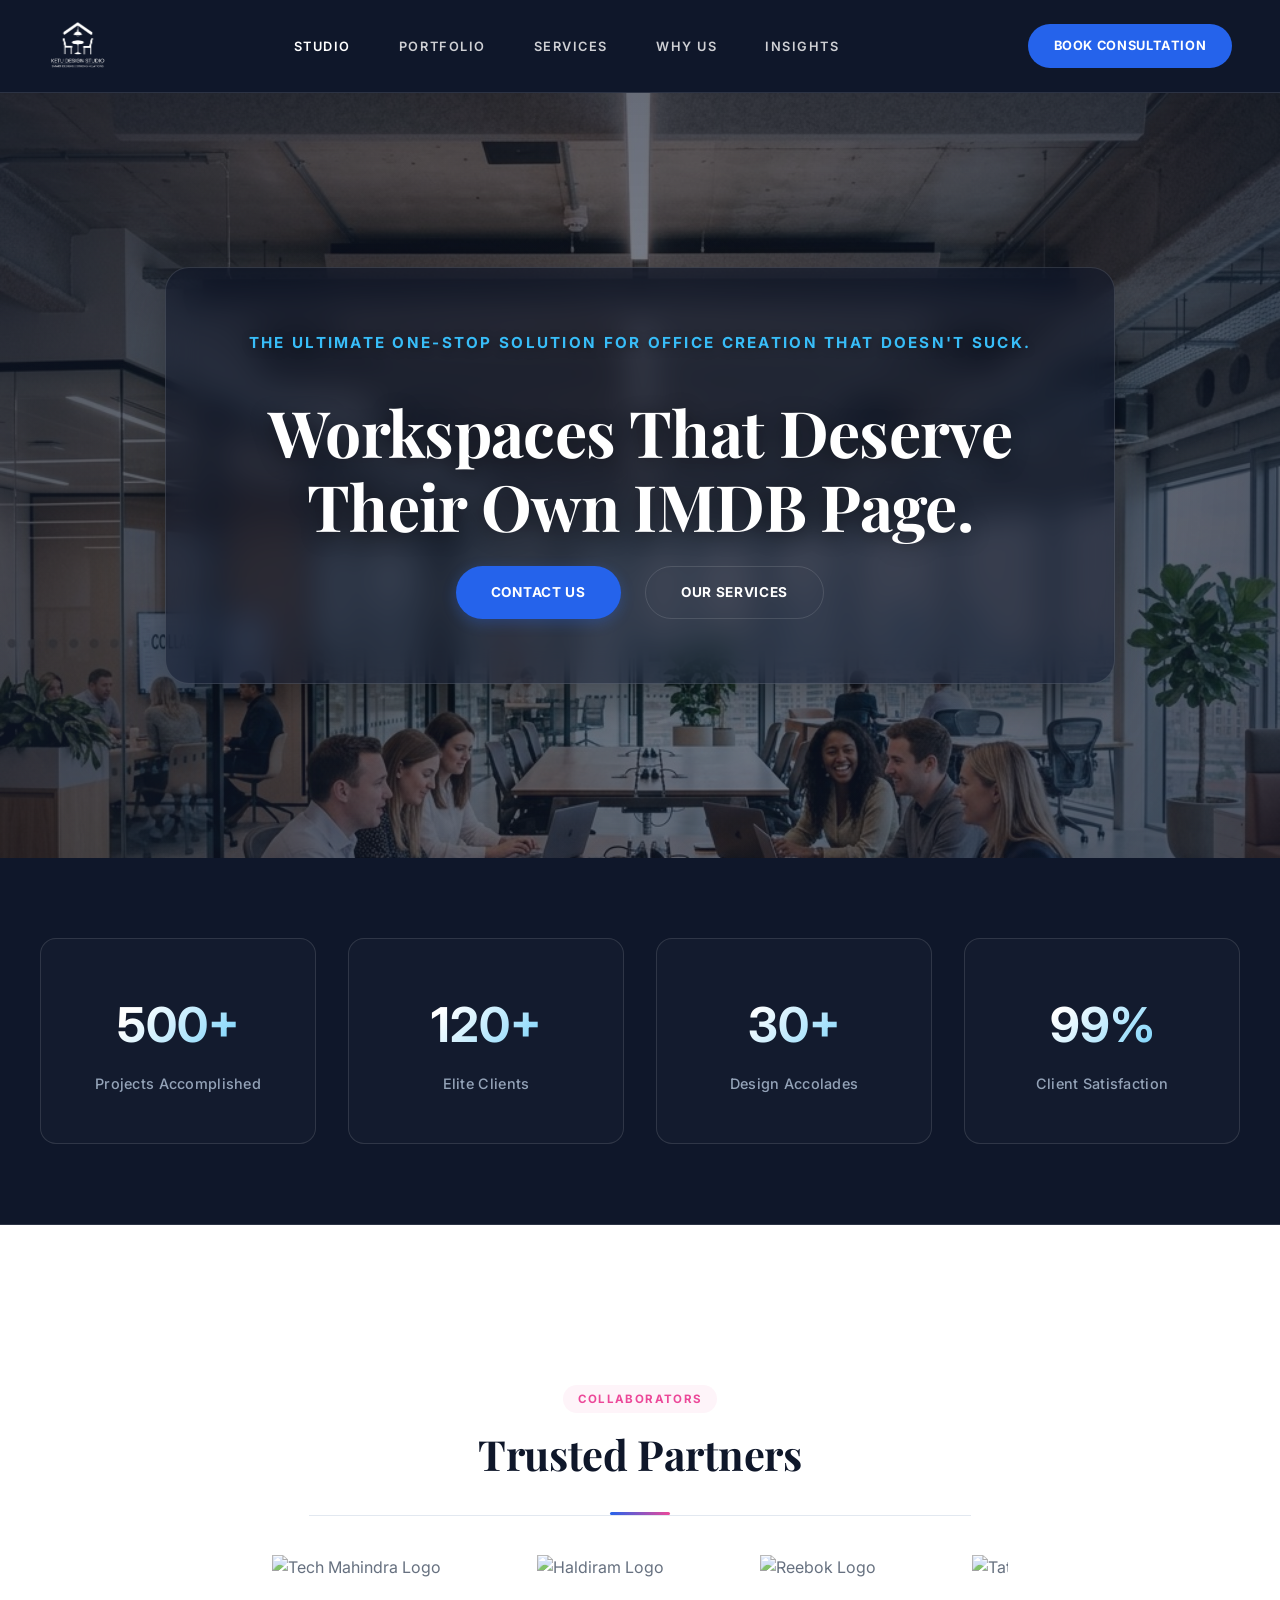
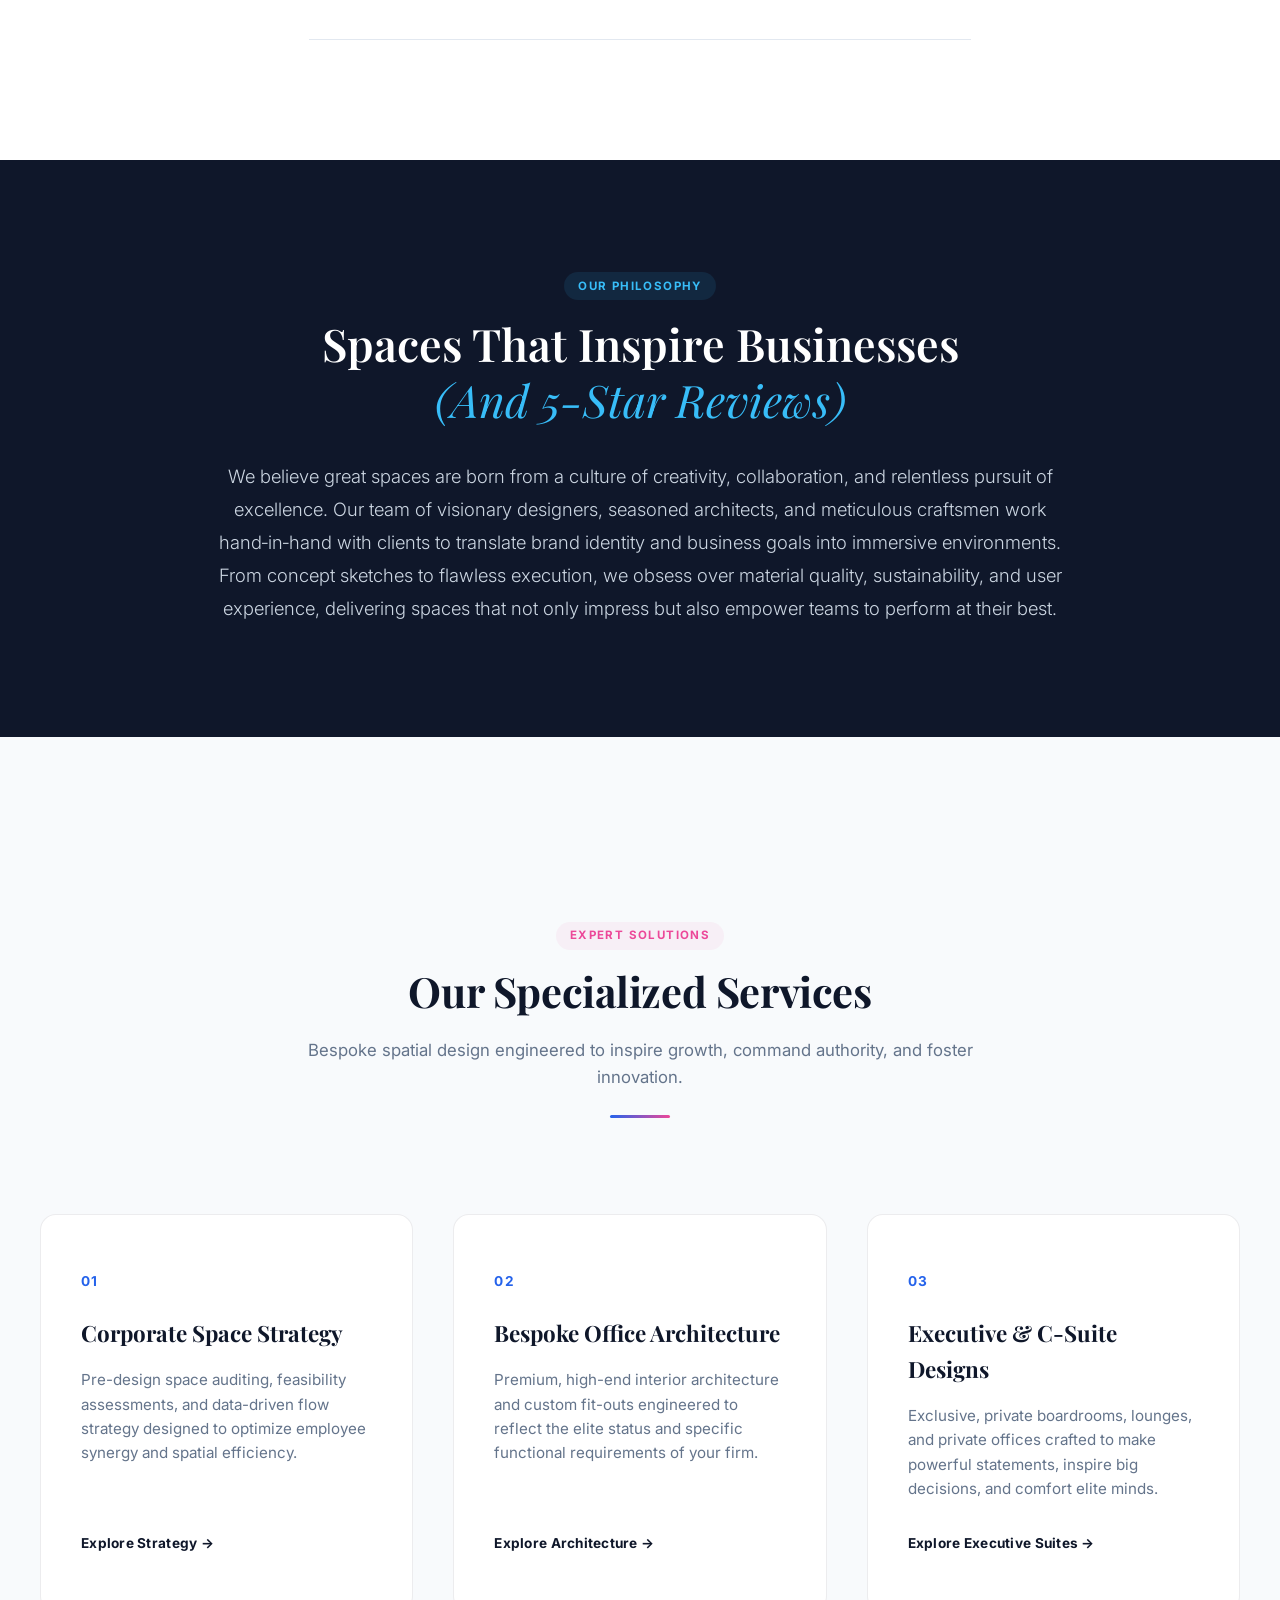
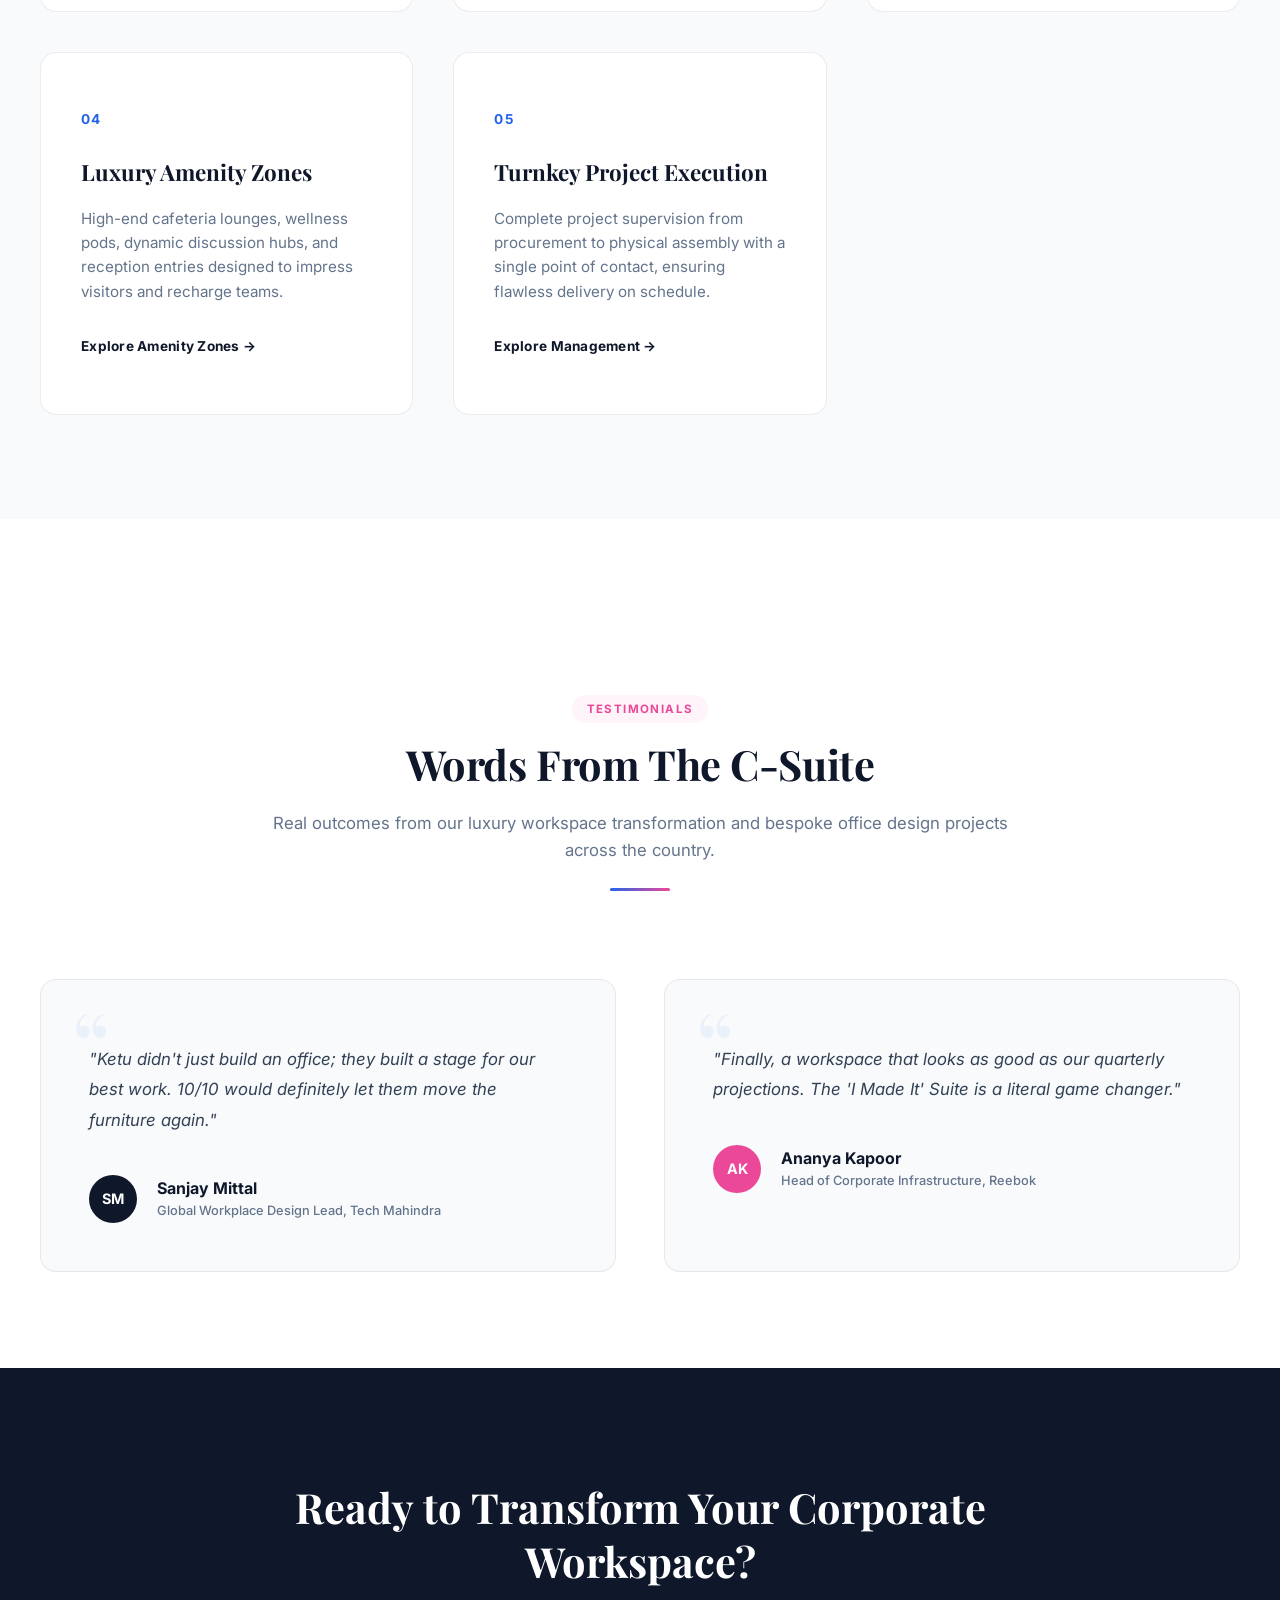
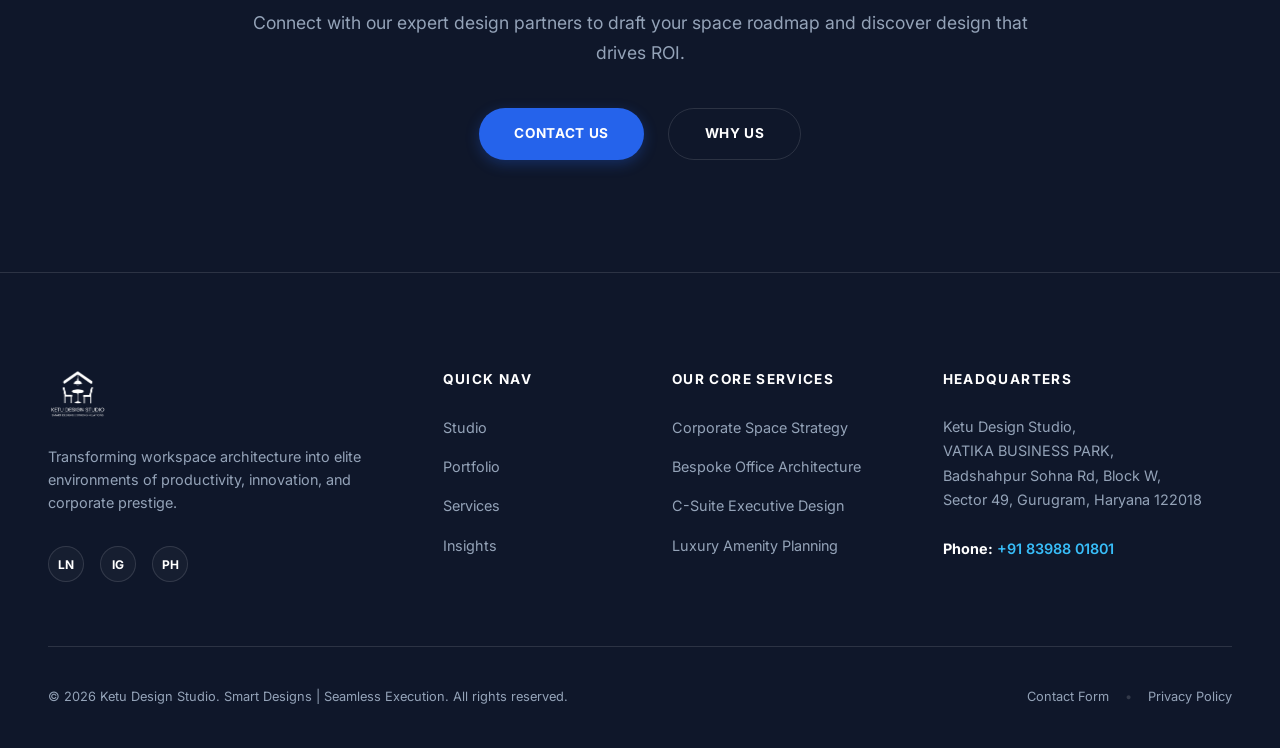
==== index.html @ 8f631eff "Update index.html" ====
<!DOCTYPE html>
<html lang="en">
<head>
    <meta charset="UTF-8" />
    <meta http-equiv="X-UA-Compatible" content="IE=edge" />
    <meta name="viewport" content="width=device-width, initial-scale=1.0" />
    <title>Workspaces That Deserve Their Own IMDB Page | Ketu Design Studio</title>
    <!-- Google Fonts: Playfair Display (Serif) & Inter (Sans-Serif) -->
    <link rel="preconnect" href="https://fonts.googleapis.com" />
    <link rel="preconnect" href="https://fonts.gstatic.com" crossorigin />
    <link href="https://fonts.googleapis.com/css2?family=Inter:wght@300;400;500;600;700&family=Playfair+Display:ital,wght@0,400;0,600;0,700;1,400&display=swap" rel="stylesheet" />
    <link rel="stylesheet" href="style.css" />
    <!-- Meta Pixel Code – BEGIN -->
<script>
  !function(f,b,e,v,n,t,s)
  {if(f.fbq)return;n=f.fbq=function(){n.callMethod?
  n.callMethod.apply(n,arguments):n.queue.push(arguments)};
  if(!f._fbq)f._fbq=n;n.push=n;n.loaded=!0;n.version='2.0';
  n.queue=[];t=b.createElement(e);t.async=!0;
  t.src=v;s=b.getElementsByTagName(e)[0];
  s.parentNode.insertBefore(t,s)}(window, document,'script',
  'https://connect.facebook.net/en_US/fbevents.js');
  fbq('init', '1476332063114449'); // Replace with your Pixel ID
  fbq('track', 'PageView');
</script>
<noscript>
  <img height="1" width="1" style="display:none"
       src="https://www.facebook.com/tr?id=1476332063114449&ev=PageView&noscript=1"/>
</noscript>
<!-- Meta Pixel Code – END -->
</head>
<body>

    <!-- Top Navigation Bar -->
    <nav class="navbar">
        <div class="logo">
            <a href="index.html">
                <img src="logo.png" alt="Ketu Design Studio" />
            </a>
        </div>
        <ul class="nav-links">
            <li class="active"><a href="index.html">STUDIO</a></li>
            <li><a href="portfolio.html">PORTFOLIO</a></li>
            <li><a href="services (1).html">SERVICES</a></li>
            <li><a href="whyus.html">WHY US</a></li>
            <li><a href="insights.html">INSIGHTS</a></li>
        </ul>
        <div class="nav-cta">
                                <a href="contact.html" class="consultation-btn-nav">BOOK CONSULTATION</a>
        </div>
    </nav>

    <!-- Floating Mobile/Tablet Consultation Trigger -->
    <a href="contact.html" class="floating-consultation-btn">Book a Consultation</a>

    <!-- Premium Parallax Hero Section -->
    <section class="hero" id="hero">
        <div class="hero-overlay"></div>
        <div class="hero-content">
            <!-- Glassmorphism panel for perfect legibility -->
            <div class="hero-glass-card">
                <p class="hero-subtitle slide-in-left">THE ULTIMATE ONE-STOP SOLUTION FOR OFFICE CREATION THAT DOESN'T SUCK.</p>
                <h1 class="hero-title slide-in-left">Workspaces That Deserve Their Own IMDB Page.</h1>
                <div class="hero-buttons">
                    <a href="contact.html" class="btn btn-filled">CONTACT US</a>
                    <a href="services (1).html" class="btn btn-outlined">OUR SERVICES</a>
                </div>
            </div>
        </div>
    </section>

    <!-- Stats Section -->
    <section class="stats" id="stats">
        <div class="stats-container">
            <div class="stat-box">
                <h2>500+</h2>
                <p>Projects Accomplished</p>
                <div class="glass-shine"></div>
            </div>
            <div class="stat-box">
                <h2>120+</h2>
                <p>Elite Clients</p>
                <div class="glass-shine"></div>
            </div>
            <div class="stat-box">
                <h2>30+</h2>
                <p>Design Accolades</p>
                <div class="glass-shine"></div>
            </div>
            <div class="stat-box">
                <h2>99%</h2>
                <p>Client Satisfaction</p>
                <div class="glass-shine"></div>
            </div>
        </div>
    </section>

    <!-- Trusted Partners Carousel Section -->
<section class="partners" id="portfolio">
    <div class="section-header">
        <span class="badge">COLLABORATORS</span>
        <h2>Trusted Partners</h2>
        <div class="divider"></div>
         <div class="partner-carousel-wrapper">
    <div class="partner-carousel">
        <!-- Original Logos -->
        <div class="partner-logo"><img src="tech%20mahindhra_logo.jpg" alt="Tech Mahindra Logo" class="partner-logo-img"/></div>
        <div class="partner-logo"><img src="haldiram_logo.jpg" alt="Haldiram Logo" class="partner-logo-img"/></div>
        <div class="partner-logo"><img src="reebok_logo.jpg" alt="Reebok Logo" class="partner-logo-img"/></div>
        <div class="partner-logo"><img src="tata motors_logo.jpg" alt="Tata Motors Logo" class="partner-logo-img"/></div>
        <!-- New Logos -->
        <div class="partner-logo"><img src="vodafone_logo.png" alt="Vodaphone Logo" class="partner-logo-img"/></div>
        <div class="partner-logo"><img src="make%20my%20trip_logo4.png" alt="Make My Trip Logo" class="partner-logo-img"/></div>
        <div class="partner-logo"><img src="blue%20tokai_logo.png" alt="Blue Tokai Logo" class="partner-logo-img"/></div>
        <div class="partner-logo"><img src="geetanjali%20saalon_logo.png" alt="Geetanjali Saalon Logo" class="partner-logo-img"/></div>
        <!-- Duplicate for infinite loop -->
        <div class="partner-logo"><img src="tech%20mahindhra_logo.jpg" alt="Tech Mahindra Logo" class="partner-logo-img"/></div>
        <div class="partner-logo"><img src="haldiram_logo.jpg" alt="Haldiram Logo" class="partner-logo-img"/></div>
        <div class="partner-logo"><img src="reebok_logo.jpg" alt="Reebok Logo" class="partner-logo-img"/></div>
        <div class="partner-logo"><img src="tata%20motors_logo.jpg" alt="Tata Motors Logo" class="partner-logo-img"/></div>
        <div class="partner-logo"><img src="vodafone_logo.png" alt="Vodaphone Logo" class="partner-logo-img"/></div>
        <div class="partner-logo"><img src="make%20my%20trip_logo4.png" alt="Make My Trip Logo" class="partner-logo-img"/></div>
        <div class="partner-logo"><img src="blue%20tokai_logo.png" alt="Blue Tokai Logo" class="partner-logo-img"/></div>
        <div class="partner-logo"><img src="geetanjali%20saalon_logo.png" alt="Geetanjali Saalon Logo" class="partner-logo-img"/></div>
    </div>
</div>            </div>
            </div>
        </section>

    <!-- Our Philosophy Section -->
    <section class="philosophy" id="why-us">
        <div class="philosophy-container">
            <span class="badge badge-light">OUR PHILOSOPHY</span>
            <h2>Spaces That Inspire Businesses<br><span class="accent-text">(And 5-Star Reviews)</span></h2>
            <p class="philosophy-text">
                We believe great spaces are born from a culture of creativity, collaboration, and relentless pursuit of excellence. Our team of visionary designers, seasoned architects, and meticulous craftsmen work hand‑in‑hand with clients to translate brand identity and business goals into immersive environments. From concept sketches to flawless execution, we obsess over material quality, sustainability, and user experience, delivering spaces that not only impress but also empower teams to perform at their best.
            </p>
        </div>
    </section>

    <!-- Our Services Section -->
    <section class="services" id="services">
        <div class="section-header">
            <span class="badge">EXPERT SOLUTIONS</span>
            <h2>Our Specialized Services</h2>
            <p class="section-subtitle">Bespoke spatial design engineered to inspire growth, command authority, and foster innovation.</p>
            <div class="divider"></div>
        </div>
        
        <div class="services-grid">
            <!-- Card 1 -->
            <div class="service-card">
                <div class="card-num">01</div>
                <h3>Corporate Space Strategy</h3>
                <p>Pre-design space auditing, feasibility assessments, and data-driven flow strategy designed to optimize employee synergy and spatial efficiency.</p>
                <a href="services (1).html#strategy" class="card-link">Explore Strategy &rarr;</a>
            </div>
            <!-- Card 2 -->
            <div class="service-card">
                <div class="card-num">02</div>
                <h3>Bespoke Office Architecture</h3>
                <p>Premium, high-end interior architecture and custom fit-outs engineered to reflect the elite status and specific functional requirements of your firm.</p>
                <a href="services (1).html#architecture" class="card-link">Explore Architecture &rarr;</a>
            </div>
            <!-- Card 3 -->
            <div class="service-card">
                <div class="card-num">03</div>
                <h3>Executive & C-Suite Designs</h3>
                <p>Exclusive, private boardrooms, lounges, and private offices crafted to make powerful statements, inspire big decisions, and comfort elite minds.</p>
                <a href="services (1)#suites" class="card-link">Explore Executive Suites &rarr;</a>
            </div>
            <!-- Card 4 -->
            <div class="service-card">
                <div class="card-num">04</div>
                <h3>Luxury Amenity Zones</h3>
                <p>High-end cafeteria lounges, wellness pods, dynamic discussion hubs, and reception entries designed to impress visitors and recharge teams.</p>
                <a href="services (1).html#amenities" class="card-link">Explore Amenity Zones &rarr;</a>
            </div>
            <!-- Card 5 -->
            <div class="service-card">
                <div class="card-num">05</div>
                <h3>Turnkey Project Execution</h3>
                <p>Complete project supervision from procurement to physical assembly with a single point of contact, ensuring flawless delivery on schedule.</p>
                <a href="services (1).html#turnkey" class="card-link">Explore Management &rarr;</a>
            </div>
        </div>
    </section>

    <!-- Quotes & Testimonials Section -->
    <section class="reviews" id="insight">
        <div class="section-header">
            <span class="badge">TESTIMONIALS</span>
            <h2>Words From The C-Suite</h2>
            <p class="section-subtitle">Real outcomes from our luxury workspace transformation and bespoke office design projects across the country.</p>
            <div class="divider"></div>
        </div>

        <div class="reviews-container">
            <!-- Review 1 -->
            <div class="quote-card">
                <div class="quote-icon">“</div>
                <p class="quote-text">
                    "Ketu didn't just build an office; they built a stage for our best work. 10/10 would definitely let them move the furniture again."
                </p>
                <div class="quote-author-info">
                    <div class="author-avatar">SM</div>
                    <div>
                        <h4 class="author-name">Sanjay Mittal</h4>
                        <p class="author-title">Global Workplace Design Lead, Tech Mahindra</p>
                    </div>
                </div>
            </div>

            <!-- Review 2 -->
            <div class="quote-card">
                <div class="quote-icon">“</div>
                <p class="quote-text">
                    "Finally, a workspace that looks as good as our quarterly projections. The 'I Made It' Suite is a literal game changer."
                </p>
                <div class="quote-author-info">
                    <div class="author-avatar">AK</div>
                    <div>
                        <h4 class="author-name">Ananya Kapoor</h4>
                        <p class="author-title">Head of Corporate Infrastructure, Reebok</p>
                    </div>
                </div>
            </div>
        </div>
    </section>

    <!-- Call to Action Section (Directed to telephone hook) -->
    <section class="cta">
        <div class="cta-content">
            <h2>Ready to Transform Your Corporate Workspace?</h2>
            <p>Connect with our expert design partners to draft your space roadmap and discover design that drives ROI.</p>
            <div class="cta-buttons">
                <a href="tel:+918398801801" class="btn btn-filled slide-in-left">CONTACT US</a>
                <a href="whyus.html" class="btn btn-outlined slide-in-left">WHY US</a>
            </div>
        </div>
    </section>



    <!-- Expanded Premium Footer -->
    <footer class="footer">
        <div class="footer-top">
            <div class="footer-brand-col">
                <img src="logo.png" alt="Ketu Design Studio" class="footer-logo" />
                <p class="brand-pitch">
                    Transforming workspace architecture into elite environments of productivity, innovation, and corporate prestige.
                </p>
                <div class="social-links">
                    <a href="https://linkedin.com" target="_blank" aria-label="LinkedIn">LN</a>
                    <a href="https://instagram.com" target="_blank" aria-label="Instagram">IG</a>
                    <a href="tel:+918398801801" aria-label="Phone">PH</a>
                </div>
            </div>
            
            <div class="footer-links-col">
                <h3>Quick Nav</h3>
                <ul>
                    <li><a href="index.html">Studio</a></li>
                    <li><a href="portfolio.html">Portfolio</a></li>
                    <li><a href="services (1).html">Services</a></li>
                    <li><a href="insights.html">Insights</a></li>
                </ul>
            </div>

            <div class="footer-links-col">
                <h3>Our Core Services</h3>
                <ul>
                    <li><a href="services (1).html#strategy">Corporate Space Strategy</a></li>
                    <li><a href="services (1).html#architecture">Bespoke Office Architecture</a></li>
                    <li><a href="services (1).html#suites">C-Suite Executive Design</a></li>
                    <li><a href="services (1).html#amenities">Luxury Amenity Planning</a></li>
                </ul>
            </div>

            <div class="footer-contact-col">
                <h3>Headquarters</h3>
                <p class="footer-address">
                    Ketu Design Studio,<br>
                    VATIKA BUSINESS PARK,<br>
                    Badshahpur Sohna Rd, Block W,<br>
                    Sector 49, Gurugram, Haryana 122018
                </p>
                <p class="footer-phone">
                    <strong>Phone:</strong> <a href="tel:+918398801801">+91 83988 01801</a>
                </p>
            </div>
        </div>

        <div class="footer-bottom">
            <p>&copy; 2026 Ketu Design Studio. Smart Designs | Seamless Execution. All rights reserved.</p>
            <div class="footer-bottom-links">
                <a href="contact.html">Contact Form</a>
                <span class="bullet">&bull;</span>
                <a href="#">Privacy Policy</a>
            </div>
        </div>
    </footer>

    <script src="script.js"></script>
</body>
</html>
---- style.css ----
/* style.css */

/* --- Modern Corporate Color System & Tokens --- */
:root {
    --white-bg: #FFFFFF;              /* 60% - Clean structural background */
    --light-bg: #F8FAFC;              /* Clean off-white bg for sections */
    
    --premium-blue-dark: #0F172A;     /* 35% - Rich Slate/Navy Blue */
    --premium-blue-nav: #0F172A;      /* Matches screenshot dark navy navbar */
    --premium-blue-mid: #1E293B;      /* Mid slate for dark components */
    --premium-blue-button: #2563EB;   /* Premium blue button background from screenshot */
    --premium-blue-button-hover: #1D4ED8;
    
    --accent-cyan: #38BDF8;           /* Beautiful bright cyan for hero subtitle and badges */
    --premium-pink-accent: #EC4899;   /* 5% - Ultra-subtle deep pink highlight, used sparingly */
    
    --glass-border: rgba(255, 255, 255, 0.12); /* User's requested glass border style */
    --dark-border: rgba(15, 23, 42, 0.08);     /* Subtle border for light cards */
    
    /* Strict Two-Font Style System */
    --font-serif: 'Playfair Display', serif; /* Font A: Bold & Premium Headline Typography */
    --font-sans: 'Inter', sans-serif;        /* Font B: Classic & Minimal Details/Body Typography */
}

/* --- Global Reset & Modern Styles --- */
* {
    margin: 0;
    padding: 0;
    box-sizing: border-box;
}

html {
    scroll-behavior: smooth;
}

body {
    background-color: var(--white-bg);
    color: #334155;
    font-family: var(--font-sans);
    line-height: 1.6;
    overflow-x: hidden;
    -webkit-font-smoothing: antialiased;
}

h1, h2, h3, h4 {
    color: var(--premium-blue-dark);
    font-family: var(--font-serif);
    font-weight: 700;
}

p, span, li, a, button, input {
    font-family: var(--font-sans);
}

/* --- Reusable Components & Typography --- */
.section-header {
    text-align: center;
    padding: 5rem 2rem 2.5rem 2rem;
    max-width: 800px;
    margin: 0 auto;
}

.section-header h2 {
    font-family: var(--font-serif);
    font-size: 2.6rem;
    margin-top: 0.5rem;
    letter-spacing: -0.01em;
}

.section-subtitle {
    font-size: 1.05rem;
    color: #64748B;
    margin-top: 0.8rem;
    font-weight: 400;
}

.badge {
    display: inline-block;
    padding: 0.3rem 0.9rem;
    font-size: 0.72rem;
    font-weight: 700;
    letter-spacing: 0.12em;
    color: var(--premium-pink-accent);
    background-color: rgba(236, 72, 153, 0.06);
    border-radius: 9999px;
    text-transform: uppercase;
}

.badge-light {
    color: var(--accent-cyan);
    background-color: rgba(56, 189, 248, 0.1);
}

.divider {
    width: 60px;
    height: 3px;
    background: linear-gradient(90deg, var(--premium-blue-button), var(--premium-pink-accent));
    margin: 1.5rem auto 0 auto;
    border-radius: 99px;
}

/* --- Pill Buttons --- */
.btn {
    display: inline-flex;
    align-items: center;
    justify-content: center;
    padding: 0.9rem 2.2rem;
    border-radius: 9999px;
    font-size: 0.85rem;
    font-weight: 700;
    text-decoration: none;
    letter-spacing: 0.05em;
    transition: all 0.3s cubic-bezier(0.4, 0, 0.2, 1);
    cursor: pointer;
}

.btn-filled {
    background-color: var(--premium-blue-button);
    color: #FFFFFF;
    box-shadow: 0 4px 14px rgba(37, 99, 235, 0.3);
}

.btn-filled:hover {
    background-color: var(--premium-blue-button-hover);
    transform: translateY(-2px);
    box-shadow: 0 6px 20px rgba(37, 99, 235, 0.4);
}

.btn-outlined {
    background-color: transparent;
    color: #FFFFFF;
    border: 1px solid var(--glass-border);
}

.btn-outlined:hover {
    background-color: rgba(255, 255, 255, 0.08);
    border-color: #FFFFFF;
    transform: translateY(-2px);
}

/* --- Floating Call to Action --- */
.floating-consultation-btn {
    position: fixed;
    bottom: 25px;
    right: 25px;
    background-color: var(--premium-pink-accent);
    color: #FFFFFF;
    padding: 0.9rem 1.6rem;
    border-radius: 9999px;
    text-decoration: none;
    font-weight: 700;
    font-size: 0.85rem;
    box-shadow: 0 10px 25px rgba(236, 72, 153, 0.3);
    z-index: 9999;
    letter-spacing: 0.02em;
    transition: all 0.3s ease;
    display: none; /* Only shown on mobile/tablets where nav is hidden or smaller */
}

.floating-consultation-btn:hover {
    transform: translateY(-3px) scale(1.02);
    box-shadow: 0 12px 30px rgba(236, 72, 153, 0.4);
}

/* --- Premium Navigation Bar --- */
.navbar {
    display: flex;
    align-items: center;
    justify-content: space-between;
    background-color: var(--premium-blue-nav);
    padding: 1.25rem 3rem;
    position: sticky;
    top: 0;
    z-index: 1000;
    border-bottom: 1px solid var(--glass-border);
}

.logo img {
    height: 52px;
    display: block;
    transition: transform 0.3s ease;
}

.logo img:hover {
    transform: scale(1.03);
}

.nav-links {
    list-style: none;
    display: flex;
    gap: 3rem;
}

.nav-links li a {
    text-decoration: none;
    color: rgba(255, 255, 255, 0.8);
    font-size: 0.8rem;
    font-weight: 600;
    letter-spacing: 0.12em;
    transition: color 0.25s ease;
}

.nav-links li a:hover,
.nav-links li.active a {
    color: #FFFFFF;
}

.consultation-btn-nav {
    display: inline-block;
    background-color: var(--premium-blue-button);
    color: #FFFFFF;
    padding: 0.75rem 1.6rem;
    border-radius: 9999px;
    text-decoration: none;
    font-size: 0.8rem;
    font-weight: 700;
    letter-spacing: 0.05em;
    transition: all 0.3s ease;
}

.consultation-btn-nav:hover {
    background-color: var(--premium-blue-button-hover);
    transform: translateY(-1px);
    box-shadow: 0 4px 12px rgba(37, 99, 235, 0.2);
}

/* --- Hero Section (Visibility and Contrast Overhaul) --- */
.hero {
    position: relative;
    min-height: 85vh;
    background: url('images/WhatsApp\ Image\ 2026-05-24\ at\ 21.04.38\ \(4\).jpeg') center/cover no-repeat;
    display: flex;
    align-items: center;
    justify-content: center;
    color: #FFFFFF;
    overflow: hidden;
    padding: 4rem 2rem;
}

/* Stronger backdrop overlay */
.hero-overlay {
    position: absolute;
    inset: 0;
    background: radial-gradient(
        circle,
        rgba(15, 23, 42, 0.5) 0%,
        rgba(15, 23, 42, 0.75) 100%
    );
    z-index: 1;
}

.hero-content {
    position: relative;
    z-index: 2;
    max-width: 950px;
    width: 100%;
}

/* Luxurious glassmorphism text container for perfect visibility */
.hero-glass-card {
    background: rgba(15, 23, 42, 0.55);
    backdrop-filter: blur(16px);
    -webkit-backdrop-filter: blur(16px);
    border: 1px solid var(--glass-border);
    padding: 4rem 3.5rem;
    border-radius: 24px;
    box-shadow: 0 25px 50px -12px rgba(0, 0, 0, 0.4);
    display: flex;
    flex-direction: column;
    align-items: center;
    text-align: center;
}

.hero-title {
    font-family: var(--font-serif);
    font-size: 4rem;
    font-weight: 700;
    line-height: 1.15;
    margin-bottom: 1.5rem;
    letter-spacing: -0.01em;
    color: #FFFFFF;
    text-shadow: 0 4px 20px rgba(0, 0, 0, 0.4); /* Contrast shadow */
}

.hero-subtitle {
    font-family: var(--font-sans);
    font-size: 0.95rem;
    font-weight: 700;
    letter-spacing: 0.15em;
    color: var(--accent-cyan);
    margin-bottom: 2.5rem;
    max-width: 800px;
    line-height: 1.5;
    text-shadow: 0 2px 10px rgba(0, 0, 0, 0.4);
}

.hero-buttons {
    display: flex;
    gap: 1.5rem;
}

/* --- Glassmorphism Stats Boxes --- */
.stats {
    background-color: var(--premium-blue-dark);
    padding: 5rem 2rem;
    position: relative;
    border-bottom: 1px solid var(--glass-border);
}

.stats-container {
    max-width: 1200px;
    margin: 0 auto;
    display: grid;
    grid-template-columns: repeat(4, 1fr);
    gap: 2rem;
}

.stat-box {
    position: relative;
    background: rgba(255, 255, 255, 0.02);
    border: 1px solid var(--glass-border);
    padding: 3rem 2rem;
    border-radius: 16px;
    text-align: center;
    color: #FFFFFF;
    transition: all 0.4s cubic-bezier(0.4, 0, 0.2, 1);
    overflow: hidden;
}

.stat-box:hover {
    transform: translateY(-8px);
    background: rgba(255, 255, 255, 0.04);
    border-color: rgba(255, 255, 255, 0.25);
    box-shadow: 0 20px 40px rgba(0, 0, 0, 0.3);
}

.stat-box h2 {
    font-family: var(--font-sans);
    font-size: 3rem;
    font-weight: 700;
    color: #FFFFFF;
    margin-bottom: 0.5rem;
    background: linear-gradient(135deg, #FFFFFF 30%, var(--accent-cyan) 100%);
    -webkit-background-clip: text;
    -webkit-text-fill-color: transparent;
}

.stat-box p {
    font-family: var(--font-sans);
    font-size: 0.9rem;
    color: #94A3B8;
    font-weight: 500;
    letter-spacing: 0.02em;
}

.glass-shine {
    position: absolute;
    top: 0;
    left: -100%;
    width: 50%;
    height: 100%;
    background: linear-gradient(
        90deg,
        rgba(255, 255, 255, 0) 0%,
        rgba(255, 255, 255, 0.04) 50%,
        rgba(255, 255, 255, 0) 100%
    );
    transform: skewX(-25deg);
    transition: 0.75s;
}

.stat-box:hover .glass-shine {
    left: 200%;
}

/* --- Infinite Moving Partner Logo Carousel --- */
.partners {
    background-color: var(--white-bg);
    padding: 5rem 0;
    overflow: hidden;
}

.partner-carousel-wrapper {
    width: 100%;
    overflow: hidden;
    position: relative;
    padding: 2.5rem 0;
}

.partner-carousel-wrapper::before,
.partner-carousel-wrapper::after {
    content: '';
    position: absolute;
    left: 5%;
    right: 5%;
    height: 1px;
    background-color: #E2E8F0;
}

.partner-carousel-wrapper::before { top: 0; }
.partner-carousel-wrapper::after { bottom: 0; }

.partner-carousel {
    display: flex;
    gap: 6rem;
    width: max-content;
    align-items: center;
    /* Changed to 'infinite' and matches the exact keyframe configuration below */
    animation: marquee 20s linear infinite;
}

.partner-logo {
    display: flex;
    align-items: center;
    justify-content: center;
    height: 45px;
    user-select: none;
    /* CRITICAL: Prevents flexbox from compressing the images at the end of the line */
    flex-shrink: 0; 
}

.partner-logo img {
    height: 100%;
    width: auto;
    object-fit: contain;
    filter: opacity(75%);
    transition: filter 0.3s ease, transform 0.3s ease;
}

.partner-logo img:hover {
    filter: opacity(100%);
    transform: scale(1.06);
}

/* Updated precise translation calculation */
@keyframes marquee {
    0% {
        transform: translateX(0);
    }
    100% {
        /* Moving by exactly calc(-50% - 3rem) compensates perfectly for the layout gaps */
        transform: translateX(calc(-50% - 3rem));
    }
}

/* --- Philosophy (Premium Deep Blue Container) --- */
.philosophy {
    background-color: var(--premium-blue-dark);
    color: #FFFFFF;
    padding: 7rem 2rem;
    text-align: center;
    position: relative;
}

.philosophy-container {
    max-width: 850px;
    margin: 0 auto;
}

.philosophy h2 {
    font-family: var(--font-serif);
    font-size: 2.8rem;
    font-weight: 600;
    color: #FFFFFF;
    margin-top: 1rem;
    margin-bottom: 2rem;
    line-height: 1.25;
}

.philosophy .accent-text {
    font-family: var(--font-serif);
    font-style: italic;
    color: var(--accent-cyan);
    font-weight: 400;
}

.philosophy-text {
    font-family: var(--font-sans);
    font-size: 1.15rem;
    line-height: 1.8;
    color: #CBD5E1;
    font-weight: 300;
}

/* --- Services Grid Section (60% White Background) --- */
.services {
    background-color: var(--light-bg);
    padding: 6.5rem 2rem;
}

.services-grid {
    max-width: 1200px;
    margin: 3.5rem auto 0 auto;
    display: grid;
    grid-template-columns: repeat(3, 1fr);
    gap: 2.5rem;
}

.service-card {
    background-color: var(--white-bg);
    border: 1px solid var(--dark-border);
    padding: 3.5rem 2.5rem;
    border-radius: 16px;
    position: relative;
    transition: all 0.4s cubic-bezier(0.4, 0, 0.2, 1);
    display: flex;
    flex-direction: column;
    height: 100%;
}

.service-card::before {
    content: '';
    position: absolute;
    top: 0;
    left: 0;
    width: 100%;
    height: 4px;
    background: var(--premium-blue-button);
    border-radius: 16px 16px 0 0;
    transform: scaleX(0);
    transform-origin: left;
    transition: transform 0.4s ease;
}

.service-card:hover {
    transform: translateY(-8px);
    box-shadow: 0 20px 40px rgba(15, 23, 42, 0.06);
    border-color: rgba(37, 99, 235, 0.15);
}

.service-card:hover::before {
    transform: scaleX(1);
}

.service-card:nth-child(5):hover::before {
    background: var(--premium-pink-accent);
}

.card-num {
    font-family: var(--font-sans);
    font-size: 0.85rem;
    font-weight: 700;
    color: var(--premium-blue-button);
    letter-spacing: 0.1em;
    margin-bottom: 1.5rem;
}

.service-card h3 {
    font-family: var(--font-serif);
    font-size: 1.4rem;
    font-weight: 700;
    margin-bottom: 1rem;
    color: var(--premium-blue-dark);
}

.service-card p {
    font-family: var(--font-sans);
    font-size: 0.95rem;
    color: #64748B;
    line-height: 1.6;
    margin-bottom: 2rem;
    flex-grow: 1;
}

.card-link {
    font-family: var(--font-sans);
    font-size: 0.85rem;
    font-weight: 700;
    color: var(--premium-blue-dark);
    text-decoration: none;
    letter-spacing: 0.02em;
    transition: color 0.2s ease;
    align-self: flex-start;
}

.card-link:hover {
    color: var(--premium-blue-button);
}

/* --- Detailed Subpages Styling Grid Layouts --- */

/* Page Banner/Hero Header */
.page-banner {
    position: relative;
    background: linear-gradient(135deg, #0F172A 0%, #1E293B 100%);
    color: #FFFFFF;
    padding: 7rem 2rem;
    text-align: center;
    border-bottom: 1px solid var(--glass-border);
    overflow: hidden;
}

/* --- Side Page Background Variations (no background images, gradients only) --- */
.portfolio-page {
    background: linear-gradient(135deg, #0F172A, #1E293B);
}
.services-page {
    background: linear-gradient(135deg, #0F172A, #1E293B);
}
.whyus-page {
    background: linear-gradient(135deg, #F8FAFC, #EEF2FF);
}
.insights-page {
    background: linear-gradient(135deg, #F8FAFC, #EEF2FF);
}

/* Why Us cards premium styling */
.why-us-card {
    background: rgba(15, 23, 42, 0.55);
    backdrop-filter: blur(12px);
    -webkit-backdrop-filter: blur(12px);
    border: 1px solid var(--glass-border);
    border-radius: 16px;
    padding: 2rem;
    margin: 0.5rem;
    color: #FFFFFF;
    animation: slideInLeft 0.8s ease-out forwards;
}

/* Horizontal slide‑in animation */
@keyframes slideInLeft {
    0% { transform: translateX(-30px); opacity: 0; }
    100% { transform: translateX(0); opacity: 1; }
}
.slide-in-left {
    animation: slideInLeft 0.8s ease-out forwards;
}

.page-banner-content {
    max-width: 800px;
    margin: 0 auto;
    position: relative;
    z-index: 2;
}

.page-banner h1 {
    font-family: var(--font-serif);
    font-size: 3.5rem;
    color: #FFFFFF;
    margin-top: 0.5rem;
    margin-bottom: 1rem;
    letter-spacing: -0.02em;
}

.page-banner p {
    font-size: 1.1rem;
    color: #94A3B8;
    max-width: 600px;
    margin: 0 auto;
}

/* Page Section Wrappers */
.page-section {
    padding: 6.5rem 2rem;
    background-color: var(--white-bg);
}

.page-container-large {
    max-width: 1200px;
    margin: 0 auto;
}

/* Portfolio Details Page Showcase Blocks */
.project-showcase-block {
    display: flex;
    align-items: center;
    gap: 4.5rem;
    margin-bottom: 7rem;
}

.project-showcase-block:nth-child(even) {
    flex-direction: row-reverse;
}

.project-showcase-block:last-child {
    margin-bottom: 0;
}

.project-info-side {
    flex: 1;
}

.project-tag {
    font-size: 0.72rem;
    font-weight: 700;
    color: var(--premium-blue-button);
    letter-spacing: 0.12em;
    text-transform: uppercase;
}

.project-info-side h2 {
    font-family: var(--font-serif);
    font-size: 2.4rem;
    color: var(--premium-blue-dark);
    margin-top: 0.5rem;
    margin-bottom: 1.25rem;
    line-height: 1.2;
}

.project-description {
    font-size: 1rem;
    color: #475569;
    line-height: 1.75;
    margin-bottom: 2rem;
}

.project-stats-grid {
    display: grid;
    grid-template-columns: 1fr 1fr;
    gap: 1.5rem;
    margin-bottom: 2.5rem;
}

.project-stat-pill {
    background-color: var(--light-bg);
    border: 1px solid var(--dark-border);
    padding: 1.25rem;
    border-radius: 12px;
}

.project-stat-pill h4 {
    font-family: var(--font-sans);
    font-size: 1.35rem;
    color: var(--premium-blue-dark);
    font-weight: 700;
}

.project-stat-pill p {
    font-size: 0.8rem;
    color: #64748B;
    margin-top: 0.2rem;
}

.project-media-side {
    flex: 1.2;
    position: relative;
}

.project-fallback-frame {
    width: 100%;
    height: 400px;
    background-color: var(--premium-blue-dark);
    border-radius: 20px;
    display: flex;
    flex-direction: column;
    justify-content: center;
    align-items: center;
    color: #FFFFFF;
    position: relative;
    overflow: hidden;
    border: 1px solid var(--glass-border);
    padding: 3rem;
    text-align: center;
}

.project-fallback-frame::before {
    content: '';
    position: absolute;
    inset: 0;
    background: radial-gradient(circle, rgba(15,23,42,0.6) 0%, rgba(15,23,42,0.9) 100%);
    z-index: 1;
}

.project-frame-content {
    position: relative;
    z-index: 2;
}

.project-frame-content h3 {
    font-family: var(--font-serif);
    font-size: 2rem;
    color: #FFFFFF;
    margin-bottom: 0.5rem;
}

.project-frame-content p {
    font-size: 0.85rem;
    color: var(--accent-cyan);
    letter-spacing: 0.05em;
    font-weight: 600;
}

/* Service Detail Sections */
.service-details-row {
    display: flex;
    gap: 4rem;
    margin-bottom: 6rem;
    align-items: flex-start;
}

.service-details-row:last-child {
    margin-bottom: 0;
}

.service-details-header {
    flex: 1;
    position: sticky;
    top: 120px;
}

.service-details-header h2 {
    font-family: var(--font-serif);
    font-size: 2.2rem;
    color: var(--premium-blue-dark);
    margin-top: 0.5rem;
    margin-bottom: 1rem;
}

.service-details-body {
    flex: 1.5;
    background-color: var(--light-bg);
    border: 1px solid var(--dark-border);
    padding: 4rem;
    border-radius: 20px;
}

.service-details-body h3 {
    font-family: var(--font-serif);
    font-size: 1.5rem;
    margin-bottom: 1.25rem;
    color: var(--premium-blue-dark);
}

.service-details-body p {
    font-size: 1rem;
    color: #475569;
    line-height: 1.7;
    margin-bottom: 2rem;
}

.service-checklist {
    list-style: none;
    display: grid;
    grid-template-columns: 1fr 1fr;
    gap: 1.25rem;
    margin-bottom: 2.5rem;
}

.service-checklist li {
    display: flex;
    align-items: center;
    gap: 0.75rem;
    font-size: 0.9rem;
    font-weight: 600;
    color: var(--premium-blue-dark);
}

.service-checklist li::before {
    content: '✓';
    display: flex;
    align-items: center;
    justify-content: center;
    width: 20px;
    height: 20px;
    background-color: rgba(37, 99, 235, 0.08);
    color: var(--premium-blue-button);
    border-radius: 9999px;
    font-size: 0.7rem;
    font-weight: 700;
}

/* Service Methodology Timeline */
.methodology-timeline {
    max-width: 900px;
    margin: 4rem auto 0 auto;
    position: relative;
    padding-left: 3rem;
}

.methodology-timeline::before {
    content: '';
    position: absolute;
    left: 15px;
    top: 10px;
    bottom: 10px;
    width: 2px;
    background-color: #E2E8F0;
}

.timeline-step {
    position: relative;
    margin-bottom: 3.5rem;
}

.timeline-step:last-child {
    margin-bottom: 0;
}

.timeline-dot {
    position: absolute;
    left: -42px;
    top: 5px;
    width: 24px;
    height: 24px;
    background-color: var(--white-bg);
    border: 3px solid var(--premium-blue-button);
    border-radius: 9999px;
    z-index: 2;
}

.timeline-step:nth-child(4) .timeline-dot {
    border-color: var(--premium-pink-accent);
}

.timeline-step h3 {
    font-family: var(--font-serif);
    font-size: 1.35rem;
    color: var(--premium-blue-dark);
    margin-bottom: 0.5rem;
}

.timeline-step p {
    font-size: 0.95rem;
    color: #64748B;
    line-height: 1.6;
}

/* Insights Editorial News Grid */
.insights-grid {
    display: grid;
    grid-template-columns: repeat(3, 1fr);
    gap: 3rem;
    max-width: 1200px;
    margin: 3rem auto 0 auto;
}

.insight-card {
    background-color: var(--white-bg);
    border: 1px solid var(--dark-border);
    border-radius: 16px;
    overflow: hidden;
    display: flex;
    flex-direction: column;
    height: 100%;
    transition: all 0.4s ease;
}

.insight-card:hover {
    transform: translateY(-6px);
    box-shadow: 0 15px 35px rgba(15,23,42,0.05);
}

.insight-card-header {
    background-color: var(--premium-blue-dark);
    height: 220px;
    padding: 2.5rem;
    display: flex;
    flex-direction: column;
    justify-content: flex-end;
    position: relative;
}

.insight-card-header::before {
    content: '';
    position: absolute;
    inset: 0;
    background: linear-gradient(180deg, rgba(15,23,42,0.4) 0%, rgba(15,23,42,0.85) 100%);
    z-index: 1;
}

.insight-date {
    position: relative;
    z-index: 2;
    font-size: 0.72rem;
    color: var(--accent-cyan);
    font-weight: 700;
    letter-spacing: 0.08em;
    text-transform: uppercase;
}

.insight-card-header h3 {
    font-family: var(--font-serif);
    position: relative;
    z-index: 2;
    color: #FFFFFF;
    font-size: 1.4rem;
    line-height: 1.3;
    margin-top: 0.5rem;
}

.insight-card-body {
    padding: 2rem;
    display: flex;
    flex-direction: column;
    flex-grow: 1;
}

.insight-card-body p {
    font-size: 0.9rem;
    color: #64748B;
    line-height: 1.6;
    margin-bottom: 2rem;
    flex-grow: 1;
}

.insight-author {
    font-size: 0.8rem;
    font-weight: 700;
    color: var(--premium-blue-dark);
}

/* Contact Hub & Form Layouts */
.contact-hub-row {
    display: flex;
    gap: 5rem;
    max-width: 1200px;
    margin: 0 auto;
    align-items: flex-start;
}

.contact-coordinates-side {
    flex: 1;
}

.contact-coordinates-side h2 {
    font-family: var(--font-serif);
    font-size: 2.2rem;
    margin-bottom: 1.25rem;
}

.contact-intro {
    font-size: 1rem;
    color: #475569;
    line-height: 1.7;
    margin-bottom: 3rem;
}

.contact-card-link {
    background-color: var(--light-bg);
    border: 1px solid var(--dark-border);
    padding: 2.5rem;
    border-radius: 16px;
    margin-bottom: 2rem;
    display: flex;
    flex-direction: column;
    text-decoration: none;
    transition: all 0.3s ease;
}

.contact-card-link:hover {
    transform: translateY(-4px);
    border-color: rgba(37,99,235,0.2);
    box-shadow: 0 10px 25px rgba(15,23,42,0.03);
}

.contact-card-label {
    font-size: 0.72rem;
    font-weight: 700;
    letter-spacing: 0.1em;
    color: var(--premium-pink-accent);
    text-transform: uppercase;
    margin-bottom: 0.5rem;
}

.contact-card-value {
    font-family: var(--font-serif);
    font-size: 1.6rem;
    font-weight: 700;
    color: var(--premium-blue-dark);
}

.contact-card-desc {
    font-size: 0.85rem;
    color: #64748B;
    margin-top: 0.5rem;
}

.contact-form-side {
    flex: 1.2;
    background-color: var(--light-bg);
    border: 1px solid var(--dark-border);
    padding: 4rem;
    border-radius: 20px;
}

.contact-form-side h3 {
    font-family: var(--font-serif);
    font-size: 1.6rem;
    margin-bottom: 2rem;
    color: var(--premium-blue-dark);
}

.form-group-row {
    display: grid;
    grid-template-columns: 1fr 1fr;
    gap: 1.5rem;
    margin-bottom: 1.5rem;
}

.form-group {
    margin-bottom: 1.5rem;
    display: flex;
    flex-direction: column;
}

.form-group label {
    font-size: 0.75rem;
    font-weight: 700;
    letter-spacing: 0.05em;
    color: var(--premium-blue-dark);
    text-transform: uppercase;
    margin-bottom: 0.5rem;
}

.form-group input,
.form-group select,
.form-group textarea {
    padding: 0.9rem 1.25rem;
    border-radius: 8px;
    border: 1px solid #CBD5E1;
    font-size: 0.95rem;
    color: var(--premium-blue-dark);
    background-color: var(--white-bg);
    transition: all 0.25s ease;
}

.form-group input:focus,
.form-group select:focus,
.form-group textarea:focus {
    outline: none;
    border-color: var(--premium-blue-button);
    box-shadow: 0 0 0 3px rgba(37, 99, 235, 0.12);
}

.form-group textarea {
    resize: vertical;
    height: 120px;
}

.submit-btn {
    border: none;
    background-color: var(--premium-blue-button);
    color: #FFFFFF;
    font-size: 0.85rem;
    font-weight: 700;
    padding: 1rem 2.5rem;
    border-radius: 9999px;
    cursor: pointer;
    letter-spacing: 0.05em;
    transition: all 0.3s ease;
    align-self: flex-start;
}

.submit-btn:hover {
    background-color: var(--premium-blue-button-hover);
    transform: translateY(-2px);
    box-shadow: 0 4px 14px rgba(37, 99, 235, 0.3);
}

/* --- Quotes / Reviews --- */
.reviews {
    background-color: var(--white-bg);
    padding: 6rem 2rem;
}

.reviews-container {
    max-width: 1200px;
    margin: 3rem auto 0 auto;
    display: grid;
    grid-template-columns: repeat(2, 1fr);
    gap: 3rem;
}

.quote-card {
    background-color: var(--light-bg);
    border: 1px solid var(--dark-border);
    padding: 4rem 3rem 3rem 3rem;
    border-radius: 16px;
    position: relative;
}

.quote-icon {
    position: absolute;
    top: 15px;
    left: 30px;
    font-family: var(--font-serif);
    font-size: 6rem;
    color: rgba(37, 99, 235, 0.06);
    line-height: 1;
    pointer-events: none;
}

.quote-text {
    font-family: var(--font-sans);
    font-size: 1.05rem;
    color: #334155;
    line-height: 1.8;
    margin-bottom: 2.5rem;
    font-style: italic;
    position: relative;
    z-index: 1;
}

.quote-author-info {
    display: flex;
    align-items: center;
    gap: 1.25rem;
}

.author-avatar {
    width: 48px;
    height: 48px;
    background-color: var(--premium-blue-dark);
    color: #FFFFFF;
    border-radius: 9999px;
    display: flex;
    align-items: center;
    justify-content: center;
    font-weight: 700;
    font-size: 0.9rem;
}

.quote-card:nth-child(2) .author-avatar {
    background-color: var(--premium-pink-accent);
}

.author-name {
    font-family: var(--font-sans);
    font-size: 1rem;
    font-weight: 700;
    color: var(--premium-blue-dark);
}

.author-title {
    font-family: var(--font-sans);
    font-size: 0.8rem;
    color: #64748B;
    font-weight: 500;
}

/* --- Call to Action --- */
.cta {
    background-color: var(--premium-blue-dark);
    padding: 7rem 2rem;
    text-align: center;
    position: relative;
    border-bottom: 1px solid var(--glass-border);
}

.cta-content {
    max-width: 800px;
    margin: 0 auto;
    color: #FFFFFF;
}

.cta h2 {
    font-family: var(--font-serif);
    font-size: 2.6rem;
    color: #FFFFFF;
    margin-bottom: 1.25rem;
    line-height: 1.3;
}

.cta p {
    font-family: var(--font-sans);
    font-size: 1.1rem;
    color: #94A3B8;
    margin-bottom: 2.5rem;
    line-height: 1.7;
}

.cta-buttons {
    display: flex;
    justify-content: center;
    gap: 1.5rem;
}

/* --- Extended Highly Aesthetic Footer --- */
.footer {
    background-color: var(--premium-blue-dark);
    color: #94A3B8;
    padding: 6rem 3rem 2.5rem 3rem;
}

.footer-top {
    max-width: 1200px;
    margin: 0 auto;
    display: grid;
    grid-template-columns: 2fr 1fr 1.25fr 1.75fr;
    gap: 4rem;
    padding-bottom: 4rem;
    border-bottom: 1px solid var(--glass-border);
}

.footer-brand-col {
    display: flex;
    flex-direction: column;
}

.footer-logo {
    height: 52px;
    object-fit: contain;
    align-self: flex-start;
    margin-bottom: 1.5rem;
}

.brand-pitch {
    font-family: var(--font-sans);
    font-size: 0.9rem;
    line-height: 1.6;
    margin-bottom: 2rem;
}

.social-links {
    display: flex;
    gap: 1rem;
}

.social-links a {
    width: 36px;
    height: 36px;
    background-color: rgba(255, 255, 255, 0.03);
    border: 1px solid var(--glass-border);
    border-radius: 9999px;
    display: flex;
    align-items: center;
    justify-content: center;
    color: #FFFFFF;
    text-decoration: none;
    font-size: 0.75rem;
    font-weight: 700;
    transition: all 0.3s ease;
}

.social-links a:hover {
    background-color: var(--premium-blue-button);
    border-color: var(--premium-blue-button);
    transform: translateY(-2px);
}

.footer-links-col h3,
.footer-contact-col h3 {
    font-family: var(--font-sans);
    font-size: 0.85rem;
    font-weight: 700;
    letter-spacing: 0.1em;
    color: #FFFFFF;
    text-transform: uppercase;
    margin-bottom: 1.5rem;
}

.footer-links-col ul {
    list-style: none;
    display: flex;
    flex-direction: column;
    gap: 0.85rem;
}

.footer-links-col ul li a {
    font-family: var(--font-sans);
    color: #94A3B8;
    text-decoration: none;
    font-size: 0.9rem;
    transition: color 0.2s ease;
}

.footer-links-col ul li a:hover {
    color: #FFFFFF;
}

.footer-address {
    font-family: var(--font-sans);
    font-size: 0.9rem;
    line-height: 1.7;
    margin-bottom: 1.5rem;
}

.footer-phone {
    font-family: var(--font-sans);
    font-size: 0.9rem;
    color: #FFFFFF;
}

.footer-phone a {
    color: var(--accent-cyan);
    text-decoration: none;
    font-weight: 600;
    transition: color 0.2s ease;
}

.footer-phone a:hover {
    color: #FFFFFF;
}

.footer-bottom {
    max-width: 1200px;
    margin: 2.5rem auto 0 auto;
    display: flex;
    justify-content: space-between;
    align-items: center;
    font-size: 0.8rem;
}

.footer-bottom p {
    font-family: var(--font-sans);
}

.footer-bottom-links {
    display: flex;
    align-items: center;
    gap: 1rem;
}

.footer-bottom-links a {
    font-family: var(--font-sans);
    color: #94A3B8;
    text-decoration: none;
    transition: color 0.2s ease;
}

.footer-bottom-links a:hover {
    color: #FFFFFF;
}

.bullet {
    color: rgba(255, 255, 255, 0.15);
}

/* --- Responsive Layout Adjustments --- */
@media (max-width: 1024px) {
    .stats-container {
        grid-template-columns: repeat(2, 1fr);
        gap: 1.5rem;
    }
    
    .services-grid {
        grid-template-columns: repeat(2, 1fr);
        gap: 2rem;
    }
    
    .footer-top {
        grid-template-columns: 1fr 1fr;
        gap: 3rem;
    }
    
    .project-showcase-block {
        gap: 2.5rem;
    }
    
    .service-details-row {
        flex-direction: column;
        gap: 2rem;
    }
    
    .service-details-header {
        position: static;
    }
    
    .insights-grid {
        grid-template-columns: repeat(2, 1fr);
        gap: 2rem;
    }
}

@media (max-width: 768px) {
    .navbar {
        padding: 1rem 1.5rem;
    }
    
    .nav-links {
        display: none; /* Hide standard nav list on tablets/mobiles */
    }
    
    .floating-consultation-btn {
        display: block; /* Show floating trigger instead */
    }
    
    .hero-glass-card {
        padding: 2.5rem 1.5rem;
        border-radius: 16px;
    }
    
    .hero-title {
        font-size: 2.3rem;
    }
    
    .hero-subtitle {
        font-size: 0.8rem;
        margin-bottom: 2rem;
    }
    
    .hero-buttons {
        flex-direction: column;
        width: 100%;
        max-width: 320px;
        gap: 1rem;
    }
    
    .services-grid,
    .reviews-container {
        grid-template-columns: 1fr;
        gap: 2rem;
    }
    
    .philosophy h2 {
        font-size: 2rem;
    }
    
    .footer-top {
        grid-template-columns: 1fr;
        gap: 2.5rem;
    }
    
    .footer-bottom {
        flex-direction: column;
        gap: 1rem;
        text-align: center;
    }
    
    .project-showcase-block,
    .project-showcase-block:nth-child(even) {
        flex-direction: column;
        gap: 2rem;
    }
    
    .project-media-side {
        width: 100%;
    }
    
    .service-details-body {
        padding: 2.5rem;
    }
    
    .service-checklist {
        grid-template-columns: 1fr;
    }
    
    .insights-grid {
        grid-template-columns: 1fr;
        gap: 2rem;
    }
    
    .contact-hub-row {
        flex-direction: column;
        gap: 3rem;
    }
    
    .contact-form-side {
        padding: 2.5rem;
        width: 100%;
    }
    
    .form-group-row {
        grid-template-columns: 1fr;
        gap: 0;
    }
}












/* ==========================================================================
   MOBILE VIEW FIXES & RESPONSIVE OVERHAUL (Add to bottom of style.css)
   ========================================================================== */

/* --- Medium Devices (Tablets, 1024px and down) --- */
@media (max-width: 1024px) {
    .stats-container,
    .services-grid,
    .insights-grid {
        grid-template-columns: repeat(2, 1fr) !important;
        gap: 1.5rem !important;
    }

    .project-showcase-block {
        gap: 3rem !important;
    }

    .contact-hub-row {
        flex-direction: column;
        gap: 4rem;
    }

    .contact-coordinates-side,
    .contact-form-side {
        width: 100%;
        flex: none;
    }
}

/* --- Small Devices (Landscape Phones & Small Tablets, 768px and down) --- */
@media (max-width: 768px) {
    /* Section Typographic Scaling */
    .section-header {
        padding: 3.5rem 1.5rem 1.5rem 1.5rem;
    }

    .section-header h2 {
        font-size: 2rem !important;
    }

    .page-banner {
        padding: 4.5rem 1.5rem;
    }

    .page-banner h1 {
        font-size: 2.5rem !important;
    }

    /* Form Fields Grid Collapse */
    .form-group-row {
        grid-template-columns: 1fr !important;
        gap: 0 !important;
    }

    /* Project Page Adjustments */
    .project-stats-grid {
        grid-template-columns: 1fr 1fr !important;
        gap: 1rem !important;
    }

    .project-fallback-frame {
        height: 300px !important;
        padding: 1.5rem;
    }
    
    .project-frame-content h3 {
        font-size: 1.5rem !important;
    }
}

/* --- Extra Small Devices (Portrait Phones, 480px and down) --- */
@media (max-width: 480px) {
    /* Global Layout Constraints */
    body {
        font-size: 14px; /* Slight scale down for density */
    }

    /* Structural Sections Padding */
    .hero, 
    .stats, 
    .philosophy, 
    .services, 
    .page-section, 
    .reviews, 
    .cta {
        padding: 3.5rem 1.25rem !important;
    }

    /* Core Component Resets */
    .hero-glass-card {
        padding: 2.25rem 1.25rem !important;
        border-radius: 16px;
    }

    .hero-title {
        font-size: 2rem !important;
        line-height: 1.25;
    }

    .hero-subtitle {
        font-size: 0.85rem !important;
        letter-spacing: 0.08em !important;
        margin-bottom: 2rem !important;
    }

    /* Full-Width Buttons for Mobile Thumb Targets */
    .hero-buttons {
        flex-direction: column;
        width: 100%;
        gap: 0.85rem;
    }

    .btn {
        width: 100%;
        padding: 0.85rem 1.5rem;
        font-size: 0.85rem;
    }

    /* Forcing all primary layout systems into a singular clean stack */
    .stats-container,
    .services-grid,
    .insights-grid,
    .reviews-container,
    .project-stats-grid {
        grid-template-columns: 1fr !important;
        gap: 1.5rem !important;
    }

    /* Stat Box Density Optimizations */
    .stat-box {
        padding: 2rem 1.5rem !important;
    }

    .stat-box h2 {
        font-size: 2.5rem !important;
    }

    /* Carousel Adjustment (speeds up animation for small viewport jumps) */
    .partner-carousel {
        gap: 3.5rem !important;
        animation: marquee 12s linear infinite !important;
    }

    /* Cards Restyling */
    .service-card,
    .insight-card-body,
    .quote-card,
    .contact-form-side,
    .service-details-body {
        padding: 2rem 1.25rem !important;
    }

    .insight-card-header {
        height: 180px !important;
        padding: 1.5rem !important;
    }

    .service-checklist {
        grid-template-columns: 1fr !important;
        gap: 0.85rem !important;
    }

    /* Timeline Adjustments */
    .methodology-timeline {
        padding-left: 1.75rem;
    }

    .methodology-timeline::before {
        left: 5px;
    }

    .timeline-dot {
        left: -29px;
        width: 18px;
        height: 18px;
        top: 4px;
    }

    /* Contact Details Subpages */
    .contact-card-value {
        font-size: 1.3rem !important;
    }

    /* Footer Optimizations */
    .footer {
        padding: 4rem 1.25rem 2rem 1.25rem !important;
    }

    .footer-top {
        grid-template-columns: 1fr !important;
        gap: 2rem !important;
        padding-bottom: 2.5rem !important;
    }

    .footer-bottom {
        margin-top: 2rem !important;
    }

    .footer-bottom-links {
        flex-wrap: wrap;
        justify-content: center;
        gap: 0.5rem 1rem;
    }
}


/* ==========================================================================
   Core Layouts, Subpages & Form Components
   ========================================================================== */

.service-details-row {
    display: flex;
    gap: 4rem;
    margin-bottom: 6rem;
    align-items: flex-start;
}

.service-details-row:last-child {
    margin-bottom: 0;
}

.service-details-header {
    flex: 1;
    position: sticky;
    top: 120px;
}

.service-details-header h2 {
    font-family: var(--font-serif);
    font-size: 2.2rem;
    color: var(--premium-blue-dark);
    margin-top: 0.5rem;
    margin-bottom: 1rem;
}

.service-details-body {
    flex: 1.5;
    background-color: var(--light-bg);
    border: 1px solid var(--dark-border);
    padding: 4rem;
    border-radius: 20px;
}

.service-details-body h3 {
    font-family: var(--font-serif);
    font-size: 1.5rem;
    margin-bottom: 1.25rem;
    color: var(--premium-blue-dark);
}

.service-details-body p {
    font-size: 1rem;
    color: #475569;
    line-height: 1.7;
    margin-bottom: 2rem;
}

.service-checklist {
    list-style: none;
    display: grid;
    grid-template-columns: 1fr 1fr;
    gap: 1.25rem;
    margin-bottom: 2.5rem;
}

.service-checklist li {
    display: flex;
    align-items: center;
    gap: 0.75rem;
    font-size: 0.9rem;
    font-weight: 600;
    color: var(--premium-blue-dark);
}

.service-checklist li::before {
    content: '✓';
    display: flex;
    align-items: center;
    justify-content: center;
    width: 20px;
    height: 20px;
    background-color: rgba(37, 99, 235, 0.08);
    color: var(--premium-blue-button);
    border-radius: 9999px;
    font-size: 0.7rem;
    font-weight: 700;
    flex-shrink: 0; /* Prevents check icon squeezing on narrow screens */
}

/* --- Service Methodology Timeline --- */
.methodology-timeline {
    max-width: 900px;
    margin: 4rem auto 0 auto;
    position: relative;
    padding-left: 3rem;
}

.methodology-timeline::before {
    content: '';
    position: absolute;
    left: 15px;
    top: 10px;
    bottom: 10px;
    width: 2px;
    background-color: #E2E8F0;
}

.timeline-step {
    position: relative;
    margin-bottom: 3.5rem;
}

.timeline-step:last-child {
    margin-bottom: 0;
}

.timeline-dot {
    position: absolute;
    left: -42px;
    top: 5px;
    width: 24px;
    height: 24px;
    background-color: var(--white-bg);
    border: 3px solid var(--premium-blue-button);
    border-radius: 9999px;
    z-index: 2;
}

.timeline-step:nth-child(4) .timeline-dot {
    border-color: var(--premium-pink-accent);
}

.timeline-step h3 {
    font-family: var(--font-serif);
    font-size: 1.35rem;
    color: var(--premium-blue-dark);
    margin-bottom: 0.5rem;
}

.timeline-step p {
    font-size: 0.95rem;
    color: #64748B;
    line-height: 1.6;
}

/* --- Insights Editorial News Grid --- */
.insights-grid {
    display: grid;
    grid-template-columns: repeat(3, 1fr);
    gap: 3rem;
    max-width: 1200px;
    margin: 3rem auto 0 auto;
}

.insight-card {
    background-color: var(--white-bg);
    border: 1px solid var(--dark-border);
    border-radius: 16px;
    overflow: hidden;
    display: flex;
    flex-direction: column;
    height: 100%;
    transition: all 0.4s ease;
}

.insight-card:hover {
    transform: translateY(-6px);
    box-shadow: 0 15px 35px rgba(15,23,42,0.05);
}

.insight-card-header {
    background-color: var(--premium-blue-dark);
    height: 220px;
    padding: 2.5rem;
    display: flex;
    flex-direction: column;
    justify-content: flex-end;
    position: relative;
}

.insight-card-header::before {
    content: '';
    position: absolute;
    inset: 0;
    background: linear-gradient(180deg, rgba(15,23,42,0.4) 0%, rgba(15,23,42,0.85) 100%);
    z-index: 1;
}

.insight-date {
    position: relative;
    z-index: 2;
    font-size: 0.72rem;
    color: var(--accent-cyan);
    font-weight: 700;
    letter-spacing: 0.08em;
    text-transform: uppercase;
}

.insight-card-header h3 {
    font-family: var(--font-serif);
    position: relative;
    z-index: 2;
    color: #FFFFFF;
    font-size: 1.4rem;
    line-height: 1.3;
    margin-top: 0.5rem;
}

.insight-card-body {
    padding: 2rem;
    display: flex;
    flex-direction: column;
    flex-grow: 1;
}

.insight-card-body p {
    font-size: 0.9rem;
    color: #64748B;
    line-height: 1.6;
    margin-bottom: 2rem;
    flex-grow: 1;
}

.insight-author {
    font-size: 0.8rem;
    font-weight: 700;
    color: var(--premium-blue-dark);
}

/* --- Contact Hub & Form Layouts --- */
.contact-hub-row {
    display: flex;
    gap: 5rem;
    max-width: 1200px;
    margin: 0 auto;
    align-items: flex-start;
}

.contact-coordinates-side {
    flex: 1;
}

.contact-coordinates-side h2 {
    font-family: var(--font-serif);
    font-size: 2.2rem;
    margin-bottom: 1.25rem;
}

.contact-intro {
    font-size: 1rem;
    color: #475569;
    line-height: 1.7;
    margin-bottom: 3rem;
}

.contact-card-link {
    background-color: var(--light-bg);
    border: 1px solid var(--dark-border);
    padding: 2.5rem;
    border-radius: 16px;
    margin-bottom: 2rem;
    display: flex;
    flex-direction: column;
    text-decoration: none;
    transition: all 0.3s ease;
}

.contact-card-link:hover {
    transform: translateY(-4px);
    border-color: rgba(37,99,235,0.2);
    box-shadow: 0 10px 25px rgba(15,23,42,0.03);
}

.contact-card-label {
    font-size: 0.72rem;
    font-weight: 700;
    letter-spacing: 0.1em;
    color: var(--premium-pink-accent);
    text-transform: uppercase;
    margin-bottom: 0.5rem;
}

.contact-card-value {
    font-family: var(--font-serif);
    font-size: 1.6rem;
    font-weight: 700;
    color: var(--premium-blue-dark);
    word-break: break-word; /* Safe tracking against email string boundary overflow */
}

.contact-card-desc {
    font-size: 0.85rem;
    color: #64748B;
    margin-top: 0.5rem;
}

.contact-form-side {
    flex: 1.2;
    background-color: var(--light-bg);
    border: 1px solid var(--dark-border);
    padding: 4rem;
    border-radius: 20px;
}

.contact-form-side h3 {
    font-family: var(--font-serif);
    font-size: 1.6rem;
    margin-bottom: 2rem;
    color: var(--premium-blue-dark);
}

.form-group-row {
    display: grid;
    grid-template-columns: 1fr 1fr;
    gap: 1.5rem;
    margin-bottom: 1.5rem;
}

.form-group {
    margin-bottom: 1.5rem;
    display: flex;
    flex-direction: column;
}

.form-group label {
    font-size: 0.75rem;
    font-weight: 700;
    letter-spacing: 0.05em;
    color: var(--premium-blue-dark);
    text-transform: uppercase;
    margin-bottom: 0.5rem;
}

.form-group input,
.form-group select,
.form-group textarea {
    padding: 0.9rem 1.25rem;
    border-radius: 8px;
    border: 1px solid #CBD5E1;
    font-size: 0.95rem;
    color: var(--premium-blue-dark);
    background-color: var(--white-bg);
    transition: all 0.25s ease;
    width: 100%;
}

.form-group input:focus,
.form-group select:focus,
.form-group textarea:focus {
    outline: none;
    border-color: var(--premium-blue-button);
    box-shadow: 0 0 0 3px rgba(37, 99, 235, 0.12);
}

.form-group textarea {
    resize: vertical;
    height: 120px;
}

.submit-btn {
    border: none;
    background-color: var(--premium-blue-button);
    color: #FFFFFF;
    font-size: 0.85rem;
    font-weight: 700;
    padding: 1rem 2.5rem;
    border-radius: 9999px;
    cursor: pointer;
    letter-spacing: 0.05em;
    transition: all 0.3s ease;
    align-self: flex-start;
}

.submit-btn:hover {
    background-color: var(--premium-blue-button-hover);
    transform: translateY(-2px);
    box-shadow: 0 4px 14px rgba(37, 99, 235, 0.3);
}

/* --- Quotes / Reviews --- */
.reviews {
    background-color: var(--white-bg);
    padding: 6rem 2rem;
}

.reviews-container {
    max-width: 1200px;
    margin: 3rem auto 0 auto;
    display: grid;
    grid-template-columns: repeat(2, 1fr);
    gap: 3rem;
}

.quote-card {
    background-color: var(--light-bg);
    border: 1px solid var(--dark-border);
    padding: 4rem 3rem 3rem 3rem;
    border-radius: 16px;
    position: relative;
}

.quote-icon {
    position: absolute;
    top: 15px;
    left: 30px;
    font-family: var(--font-serif);
    font-size: 6rem;
    color: rgba(37, 99, 235, 0.06);
    line-height: 1;
    pointer-events: none;
}

.quote-text {
    font-family: var(--font-sans);
    font-size: 1.05rem;
    color: #334155;
    line-height: 1.8;
    margin-bottom: 2.5rem;
    font-style: italic;
    position: relative;
    z-index: 1;
}

.quote-author-info {
    display: flex;
    align-items: center;
    gap: 1.25rem;
}

.author-avatar {
    width: 48px;
    height: 48px;
    background-color: var(--premium-blue-dark);
    color: #FFFFFF;
    border-radius: 9999px;
    display: flex;
    align-items: center;
    justify-content: center;
    font-weight: 700;
    font-size: 0.9rem;
    flex-shrink: 0;
}

.quote-card:nth-child(2) .author-avatar {
    background-color: var(--premium-pink-accent);
}

.author-name {
    font-family: var(--font-sans);
    font-size: 1rem;
    font-weight: 700;
    color: var(--premium-blue-dark);
}

.author-title {
    font-family: var(--font-sans);
    font-size: 0.8rem;
    color: #64748B;
    font-weight: 500;
}

/* --- Call to Action --- */
.cta {
    background-color: var(--premium-blue-dark);
    padding: 7rem 2rem;
    text-align: center;
    position: relative;
    border-bottom: 1px solid var(--glass-border);
}

.cta-content {
    max-width: 800px;
    margin: 0 auto;
    color: #FFFFFF;
}

.cta h2 {
    font-family: var(--font-serif);
    font-size: 2.6rem;
    color: #FFFFFF;
    margin-bottom: 1.25rem;
    line-height: 1.3;
}

.cta p {
    font-family: var(--font-sans);
    font-size: 1.1rem;
    color: #94A3B8;
    margin-bottom: 2.5rem;
    line-height: 1.7;
}

.cta-buttons {
    display: flex;
    justify-content: center;
    gap: 1.5rem;
}

/* --- Extended Highly Aesthetic Footer --- */
.footer {
    background-color: var(--premium-blue-dark);
    color: #94A3B8;
    padding: 6rem 3rem 2.5rem 3rem;
}

.footer-top {
    max-width: 1200px;
    margin: 0 auto;
    display: grid;
    grid-template-columns: 2fr 1fr 1.25fr 1.75fr;
    gap: 4rem;
    padding-bottom: 4rem;
    border-bottom: 1px solid var(--glass-border);
}

.footer-brand-col {
    display: flex;
    flex-direction: column;
}

.footer-logo {
    height: 52px;
    object-fit: contain;
    align-self: flex-start;
    margin-bottom: 1.5rem;
}

.brand-pitch {
    font-family: var(--font-sans);
    font-size: 0.9rem;
    line-height: 1.6;
    margin-bottom: 2rem;
}

.social-links {
    display: flex;
    gap: 1rem;
}

.social-links a {
    width: 36px;
    height: 36px;
    background-color: rgba(255, 255, 255, 0.03);
    border: 1px solid var(--glass-border);
    border-radius: 9999px;
    display: flex;
    align-items: center;
    justify-content: center;
    color: #FFFFFF;
    text-decoration: none;
    font-size: 0.75rem;
    font-weight: 700;
    transition: all 0.3s ease;
}

.social-links a:hover {
    background-color: var(--premium-blue-button);
    border-color: var(--premium-blue-button);
    transform: translateY(-2px);
}

.footer-links-col h3,
.footer-contact-col h3 {
    font-family: var(--font-sans);
    font-size: 0.85rem;
    font-weight: 700;
    letter-spacing: 0.1em;
    color: #FFFFFF;
    text-transform: uppercase;
    margin-bottom: 1.5rem;
}

.footer-links-col ul {
    list-style: none;
    display: flex;
    flex-direction: column;
    gap: 0.85rem;
}

.footer-links-col ul li a {
    font-family: var(--font-sans);
    color: #94A3B8;
    text-decoration: none;
    font-size: 0.9rem;
    transition: color 0.2s ease;
}

.footer-links-col ul li a:hover {
    color: #FFFFFF;
}

.footer-address {
    font-family: var(--font-sans);
    font-size: 0.9rem;
    line-height: 1.7;
    margin-bottom: 1.5rem;
}

.footer-phone {
    font-family: var(--font-sans);
    font-size: 0.9rem;
    color: #FFFFFF;
}

.footer-phone a {
    color: var(--accent-cyan);
    text-decoration: none;
    font-weight: 600;
    transition: color 0.2s ease;
}

.footer-phone a:hover {
    color: #FFFFFF;
}

.footer-bottom {
    max-width: 1200px;
    margin: 2.5rem auto 0 auto;
    display: flex;
    justify-content: space-between;
    align-items: center;
    font-size: 0.8rem;
}

.footer-bottom p {
    font-family: var(--font-sans);
}

.footer-bottom-links {
    display: flex;
    align-items: center;
    gap: 1rem;
}

.footer-bottom-links a {
    font-family: var(--font-sans);
    color: #94A3B8;
    text-decoration: none;
    transition: color 0.2s ease;
}

.footer-bottom-links a:hover {
    color: #FFFFFF;
}

.bullet {
    color: rgba(255, 255, 255, 0.15);
}


/* ==========================================================================
   Responsive Architecture & Media Queries
   ========================================================================== */

/* --- Tablet / Large Viewport Scaling (Max-Width: 1024px) --- */
@media (max-width: 1024px) {
    .stats-container {
        grid-template-columns: repeat(2, 1fr);
        gap: 1.5rem;
    }
    
    .services-grid {
        grid-template-columns: repeat(2, 1fr);
        gap: 2rem;
    }
    
    .footer-top {
        grid-template-columns: 1fr 1fr;
        gap: 3rem;
    }
    
    .project-showcase-block {
        gap: 2.5rem;
    }
    
    .service-details-row {
        flex-direction: column;
        gap: 2.5rem;
    }
    
    .service-details-header {
        position: static; /* Drops sticky behavior cleanly when flowing down into block order */
        width: 100%;
    }
    
    .insights-grid {
        grid-template-columns: repeat(2, 1fr);
        gap: 2rem;
    }

    .contact-hub-row {
        flex-direction: column;
        gap: 4rem;
    }

    .contact-coordinates-side,
    .contact-form-side {
        width: 100%;
    }
}

/* --- Mobile / Smartphone Viewport Normalization (Max-Width: 768px) --- */
@media (max-width: 768px) {
    .navbar {
        padding: 1rem 1.5rem;
    }
    
    .nav-links {
        display: none;
    }
    
    .floating-consultation-btn {
        display: block;
    }
    
    .hero-glass-card {
        padding: 2.5rem 1.5rem;
        border-radius: 16px;
    }
    
    .hero-title {
        font-size: 2.3rem;
    }
    
    .hero-subtitle {
        font-size: 0.8rem;
        margin-bottom: 2rem;
    }
    
    .hero-buttons {
        flex-direction: column;
        width: 100%;
        max-width: 320px;
        gap: 1rem;
    }
    
    .services-grid,
    .reviews-container,
    .insights-grid,
    .service-checklist {
        grid-template-columns: 1fr;
        gap: 2rem;
    }
    
    .philosophy h2 {
        font-size: 2rem;
    }
    
    .footer {
        padding: 4rem 1.5rem 2rem 1.5rem;
    }

    .footer-top {
        grid-template-columns: 1fr;
        gap: 2.5rem;
    }
    
    .footer-bottom {
        flex-direction: column;
        gap: 1rem;
        text-align: center;
    }
    
    .project-showcase-block,
    .project-showcase-block:nth-child(even) {
        flex-direction: column;
        gap: 2rem;
    }
    
    .project-media-side {
        width: 100%;
    }
    
    .service-details-body,
    .contact-form-side,
    .quote-card {
        padding: 2.5rem 1.5rem;
        width: 100%;
    }
    
    .form-group-row {
        grid-template-columns: 1fr;
        gap: 0;
    }

    .cta h2 {
        font-size: 2rem;
    }

    .cta-buttons {
        flex-direction: column;
        align-items: center;
        gap: 1rem;
    }

    .cta-buttons .btn {
        width: 100%;
        max-width: 320px;
    }

    /* Methodology Mobile Timeline Alignments */
    .methodology-timeline {
        padding-left: 2rem;
    }

    .methodology-timeline::before {
        left: 6px;
    }

    .timeline-dot {
        left: -32px;
        width: 20px;
        height: 20px;
        top: 4px;
    }
}

/* --- Extra-Small Devices / Compact Displays (Max-Width: 480px) --- */
@media (max-width: 480px) {
    .section-header h2 {
        font-size: 1.8rem;
    }

    .contact-card-value {
        font-size: 1.25rem;
    }
    
    .footer-bottom-links {
        flex-wrap: wrap;
        justify-content: center;
        gap: 0.5rem 1rem;
    }
}


/* ==========================================================================
   Portfolio Grid Alignment Fix
   ========================================================================== */

/* Universal grid normalization for the container wrapper */
.portfolio-grid, 
.project-grid {
    display: grid;
    grid-template-columns: repeat(auto-fit, minmax(320px, 1fr));
    gap: 2.5rem;
    align-items: stretch;
}

/* Fixes trailing or individual last image elements */
.portfolio-grid > *:last-child,
.project-grid > *:last-child {
    /* If the item is completely alone on a row, this keeps its layout clean */
    grid-column: auto / -1; 
    max-width: 100%;
}

/* Ensure the image container blocks match modern box-model properties */
.portfolio-item,
.project-card {
    display: flex;
    flex-direction: column;
    height: 100%;
    width: 100%;
    overflow: hidden;
}

.portfolio-item img,
.project-card img {
    width: 100%;
    height: 100%;
    object-fit: cover; /* Prevents the final image from distorting or squishing */
    display: block;
}

/* Tablet & Mobile Grid Track Fallbacks */
@media (max-width: 1024px) {
    .portfolio-grid, .project-grid {
        grid-template-columns: repeat(2, 1fr);
    }
}

@media (max-width: 768px) {
    .portfolio-grid, .project-grid {
        grid-template-columns: 1fr; /* Normalizes cleanly into single vertical column */
        gap: 2rem;
    }
    
    .portfolio-grid > *:last-child,
    .project-grid > *:last-child {
        grid-column: auto; /* Reset column span constraints cleanly for flat stacking */
    }
}

/* ==========================================================================
   Portfolio Mobile Layout Stack Fix
   ========================================================================== */

@media (max-width: 768px) {
    /* 1. Force the row layout to stack vertically */
    .project-showcase-block,
    .project-showcase-block:nth-child(even) {
        display: flex !important;
        flex-direction: column !important;
        width: 100% !important;
        gap: 1.5rem !important;
        margin-bottom: 4rem !important;
    }

    /* 2. Ensure both the text block and image block take up full screen width */
    .project-info-side,
    .project-media-side {
        width: 100% !important;
        flex: none !important;
    }

    /* 3. Style the image container so it occupies clean aspect ratios on mobile */
    .project-media-side {
        border-radius: 12px;
        overflow: hidden;
    }

    /* 4. Ensure the actual image fills its vertical column natively without distorting */
    .project-main-image {
        width: 100% !important;
        height: auto !important;
        max-height: 450px; /* Keeps the portrait/square renders from taking over the whole screen */
        object-fit: cover !important;
        display: block !important;
    }
}










/* ==========================================================================
   Zero-HTML-Change Mobile Menu Engine
   ========================================================================== */

/* Hidden structural input style injected by JS */
/* ==========================================================================
   Zero-HTML-Change Mobile Menu Engine (Blue Theme)
   ========================================================================== */

.menu-checkbox {
    display: none !important;
}

@media (max-width: 768px) {
    /* 1. Navbar turns Blue on Mobile */
    .navbar {
        display: flex;
        justify-content: space-between;
        align-items: center;
        position: relative;
        padding: 1rem 1.5rem;
        background-color: var(--premium-blue-dark, #0F172A) !important; /* Forces your site's dark blue background */
        z-index: 1000;
    }

    /* 2. White Hamburger Toggle Bars */
    .hamburger-label {
        display: flex !important;
        flex-direction: column;
        justify-content: space-between;
        width: 24px;
        height: 18px;
        cursor: pointer;
        order: 3; 
        z-index: 1001;
    }

    .hamburger-label span {
        display: block;
        width: 100%;
        height: 2px;
        background-color: #FFFFFF !important; /* Crisp white bars to contrast against the blue navbar */
        border-radius: 2px;
        transition: all 0.3s ease-in-out;
    }

    /* 3. Dropdown Drawer Configuration */
    .nav-links {
        display: flex !important;
        flex-direction: column;
        align-items: center;
        justify-content: center;
        gap: 1.75rem;
        
        position: absolute;
        top: 100%;
        left: 0;
        width: 100%;
        background-color: var(--premium-blue-dark, #0F172A); /* Seamless color match */
        padding: 0;
        
        max-height: 0;
        opacity: 0;
        overflow: hidden;
        transition: max-height 0.4s ease, padding 0.4s ease, opacity 0.3s ease;
        border-bottom: 0px solid rgba(255, 255, 255, 0.1);
    }

    .nav-links li a {
        color: #94A3B8 !important;
        font-size: 1.1rem;
        font-weight: 600;
        letter-spacing: 0.05em;
        width: 100%;
        text-align: center;
        display: block;
    }

    .nav-links li.active a,
    .nav-links li a:hover {
        color: #FFFFFF !important;
    }

    /* 4. CTA adjustments on mobile */
    .nav-cta {
        order: 2;
        margin-left: auto;
        margin-right: 1.5rem;
    }

    .consultation-btn-nav {
        font-size: 0.75rem !important;
        padding: 0.6rem 1.2rem !important;
        border-color: rgba(255, 255, 255, 0.3) !important;
    }

    /* ==========================================================================
       Toggle States
       ========================================================================== */

    .menu-checkbox:checked ~ .nav-links {
        max-height: 450px;
        padding: 2.5rem 1.5rem;
        opacity: 1;
        border-bottom: 1px solid rgba(255, 255, 255, 0.1);
    }

    /* Hamburger to 'X' Transformations */
    .menu-checkbox:checked ~ .hamburger-label span:nth-child(1) {
        transform: translateY(8px) rotate(45deg);
        background-color: #FFFFFF !important;
    }

    .menu-checkbox:checked ~ .hamburger-label span:nth-child(2) {
        opacity: 0;
    }

    .menu-checkbox:checked ~ .hamburger-label span:nth-child(3) {
        transform: translateY(-8px) rotate(-45deg);
        background-color: #FFFFFF !important;
    }
}
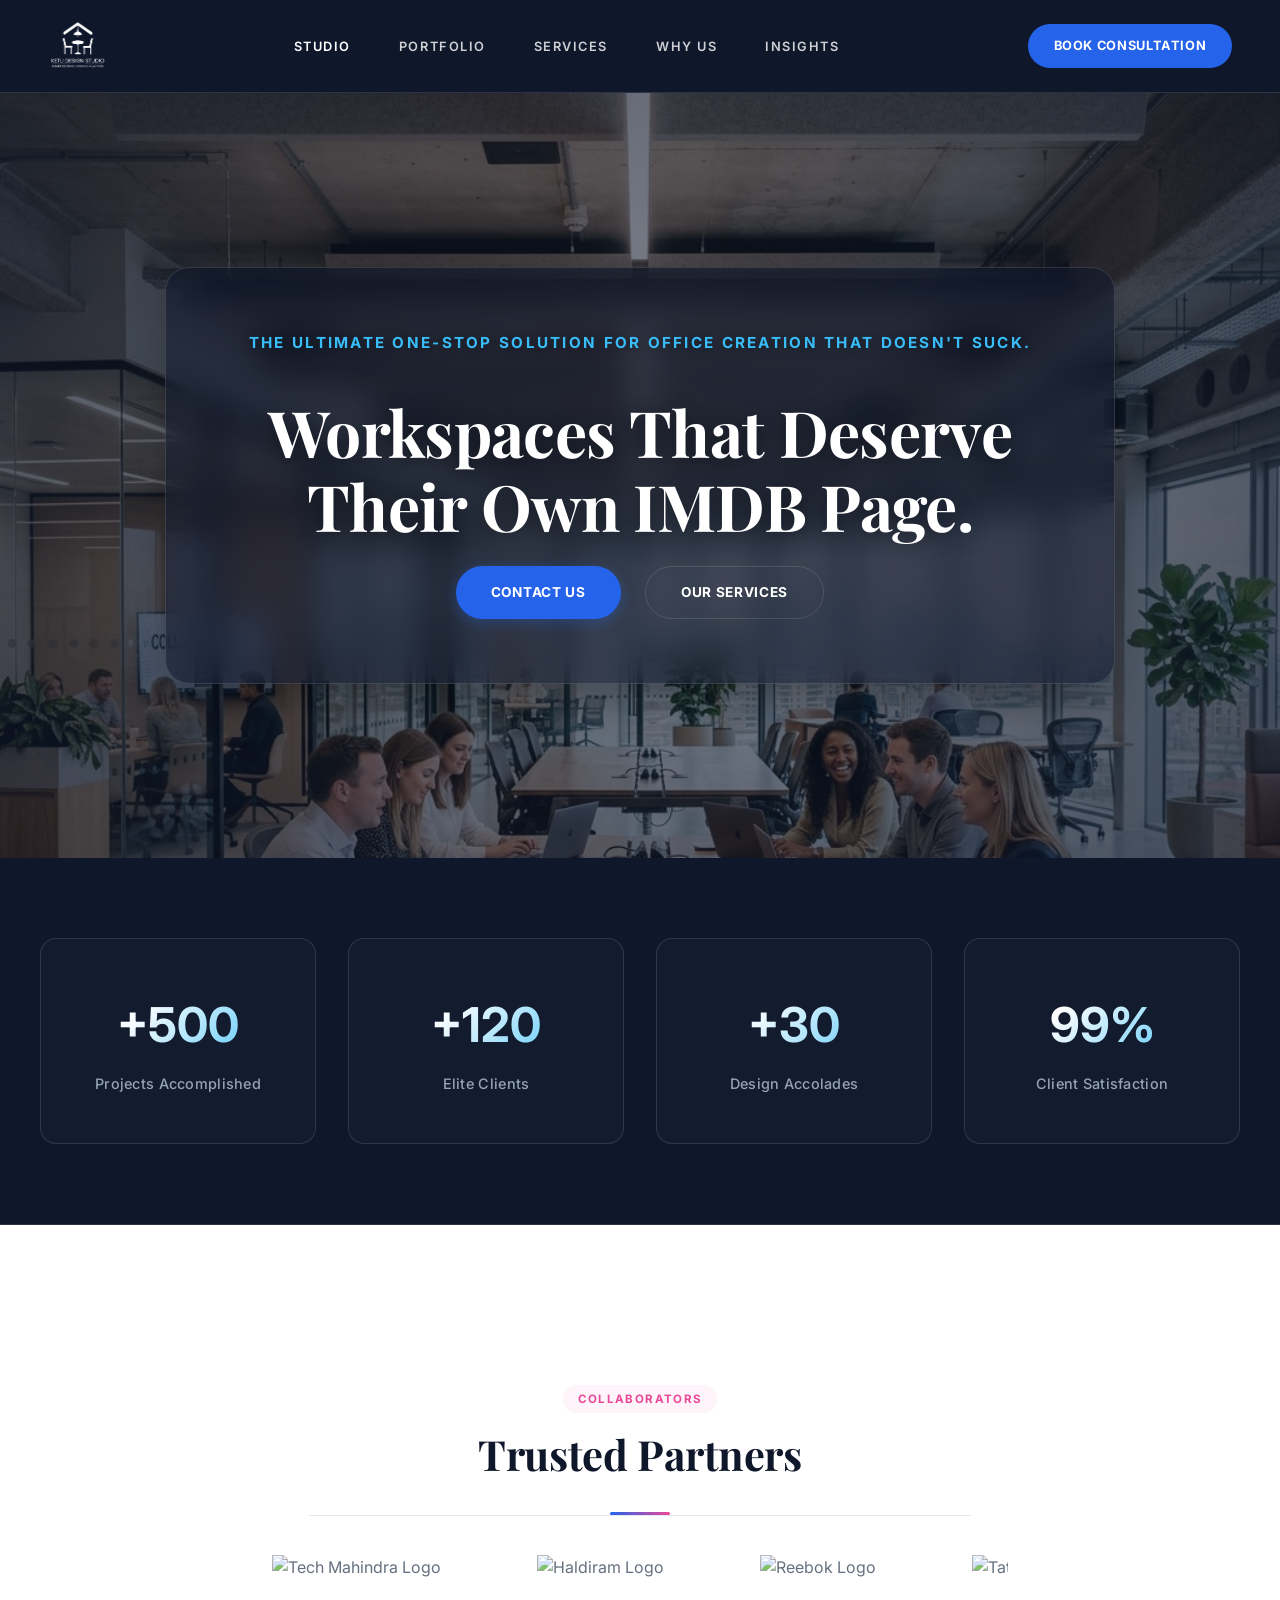
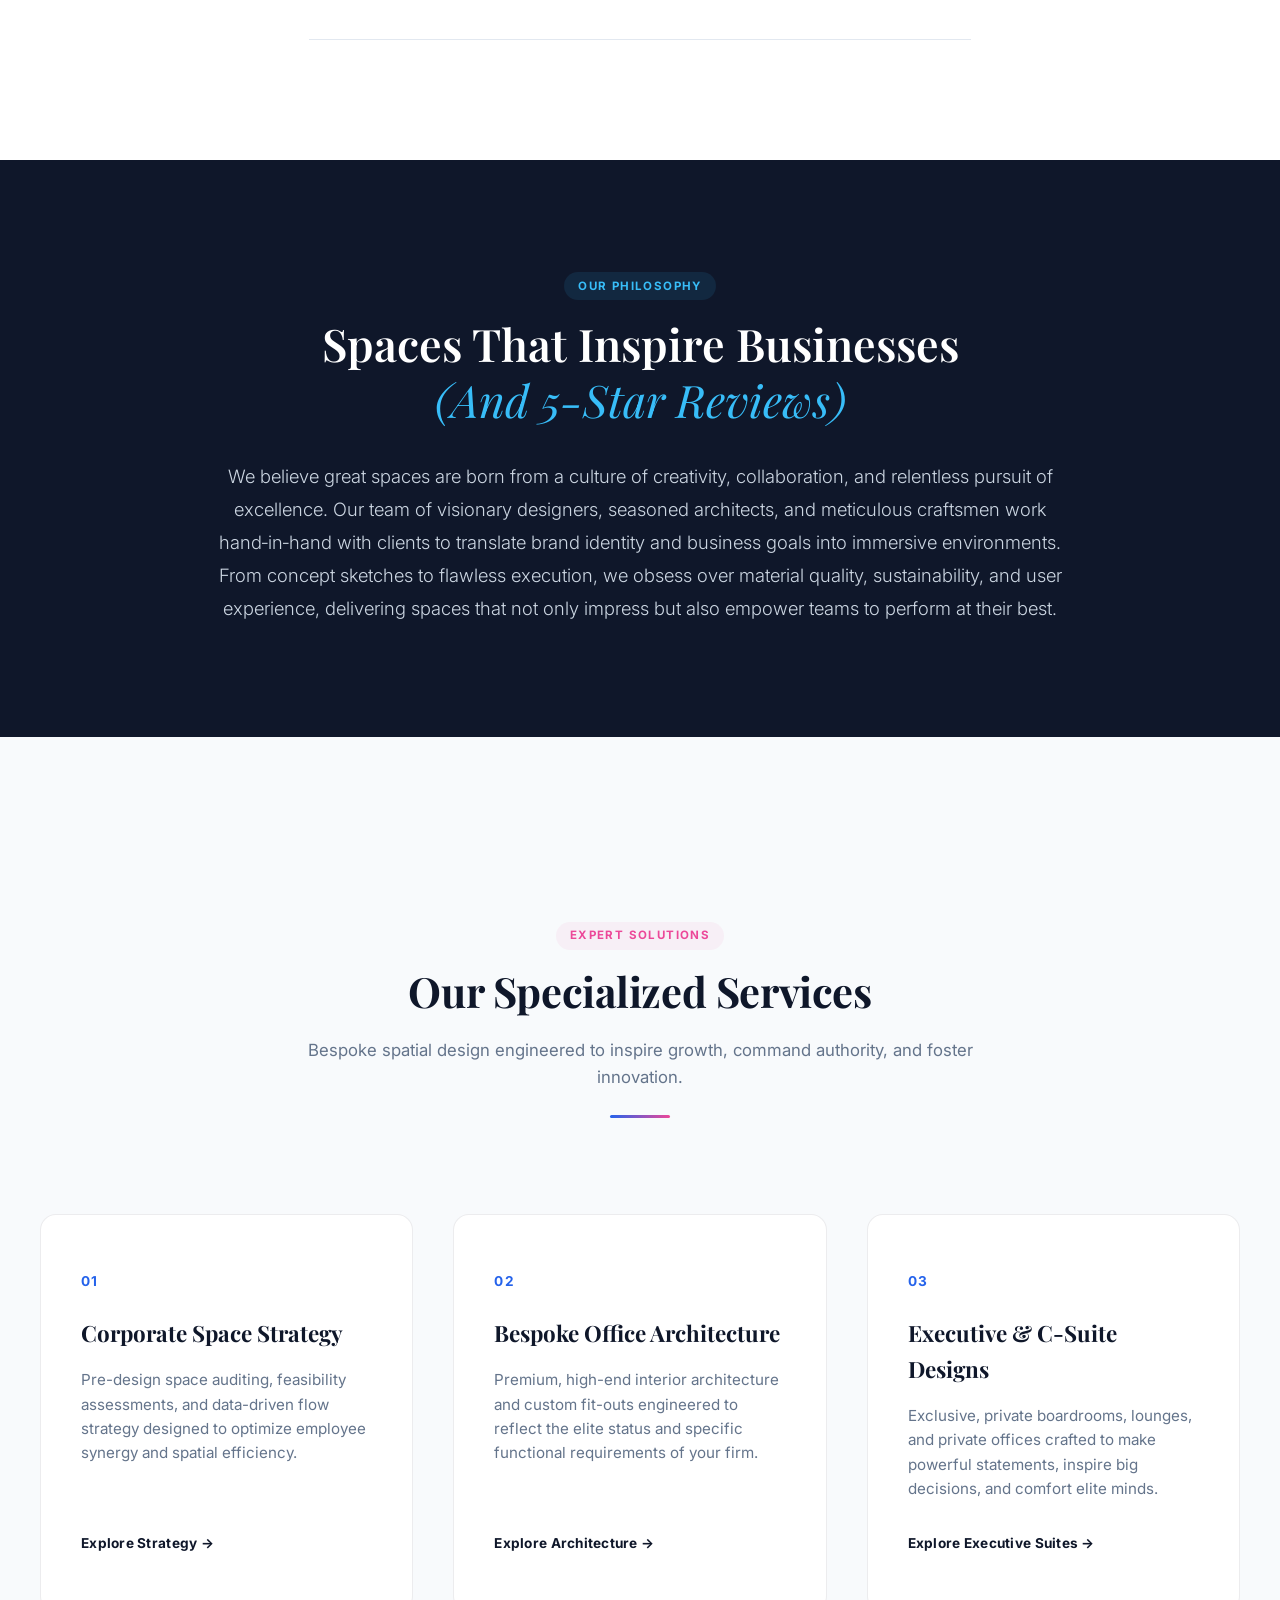
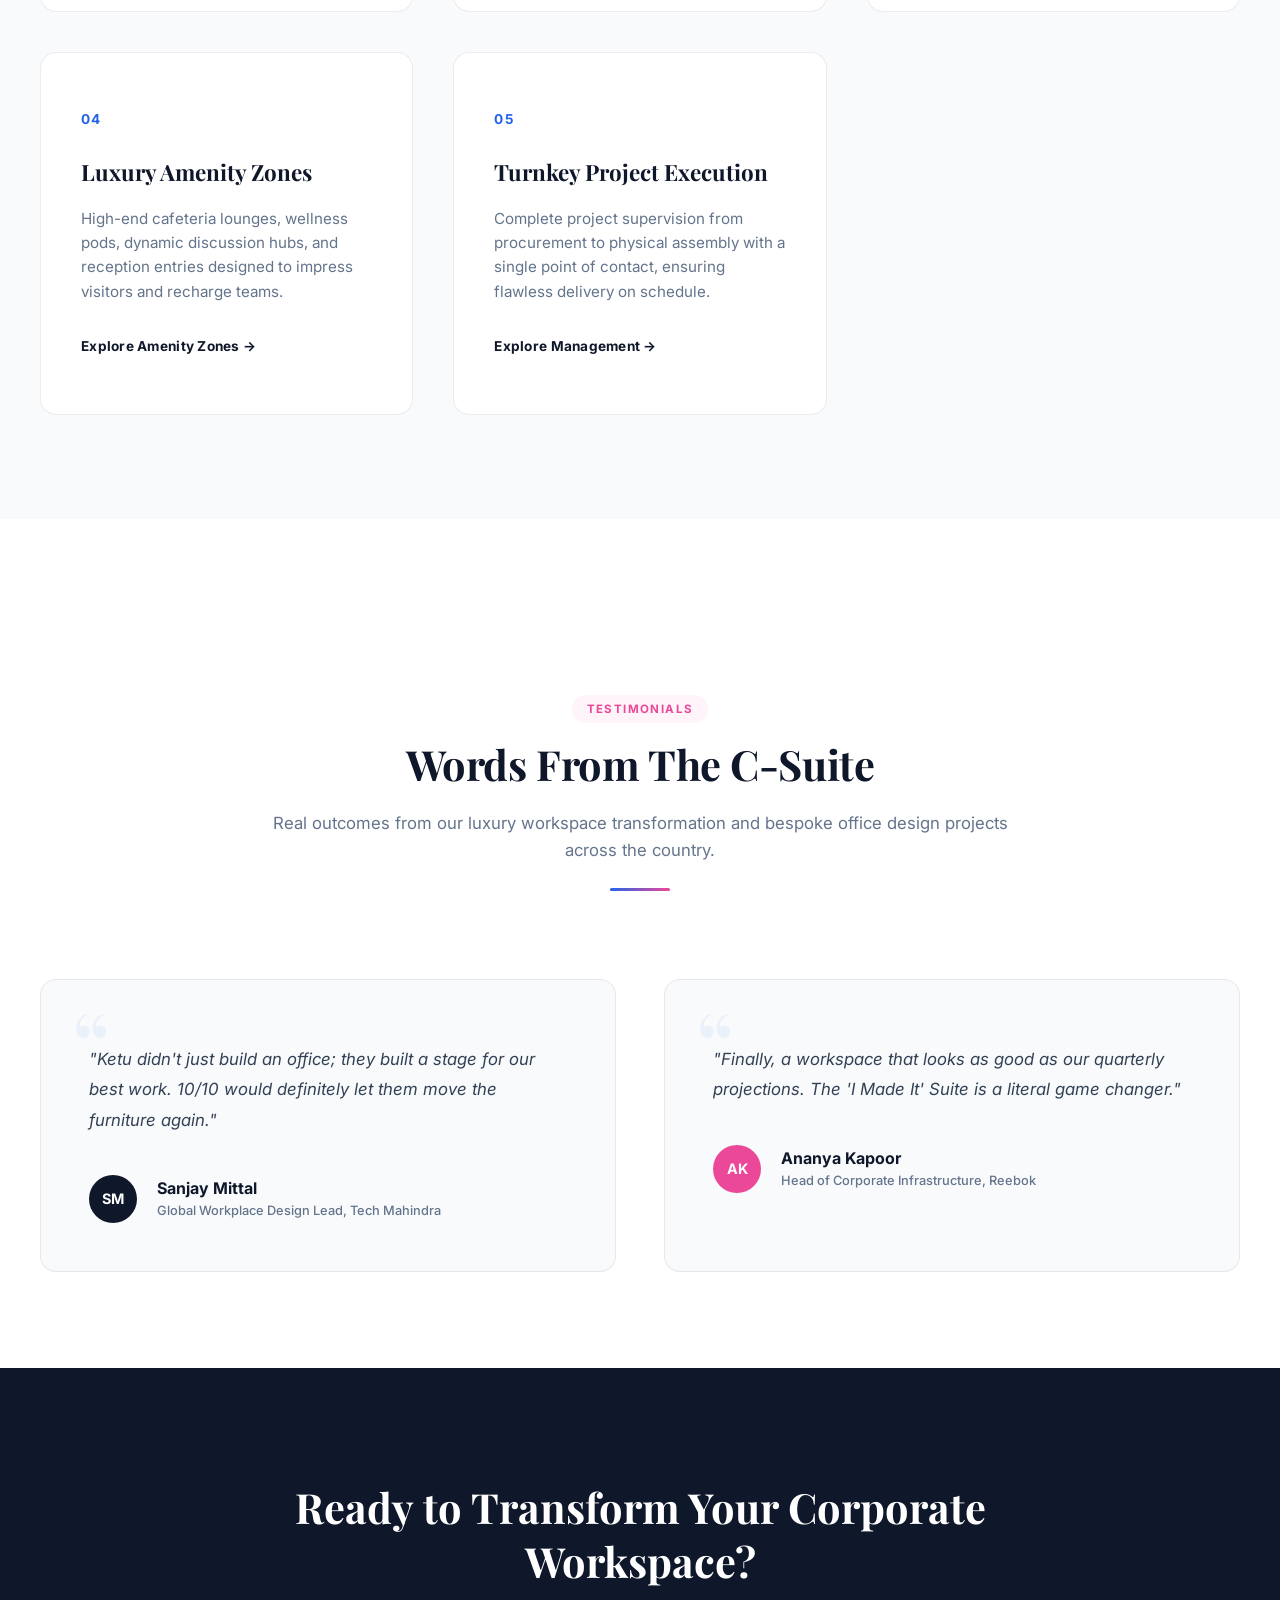
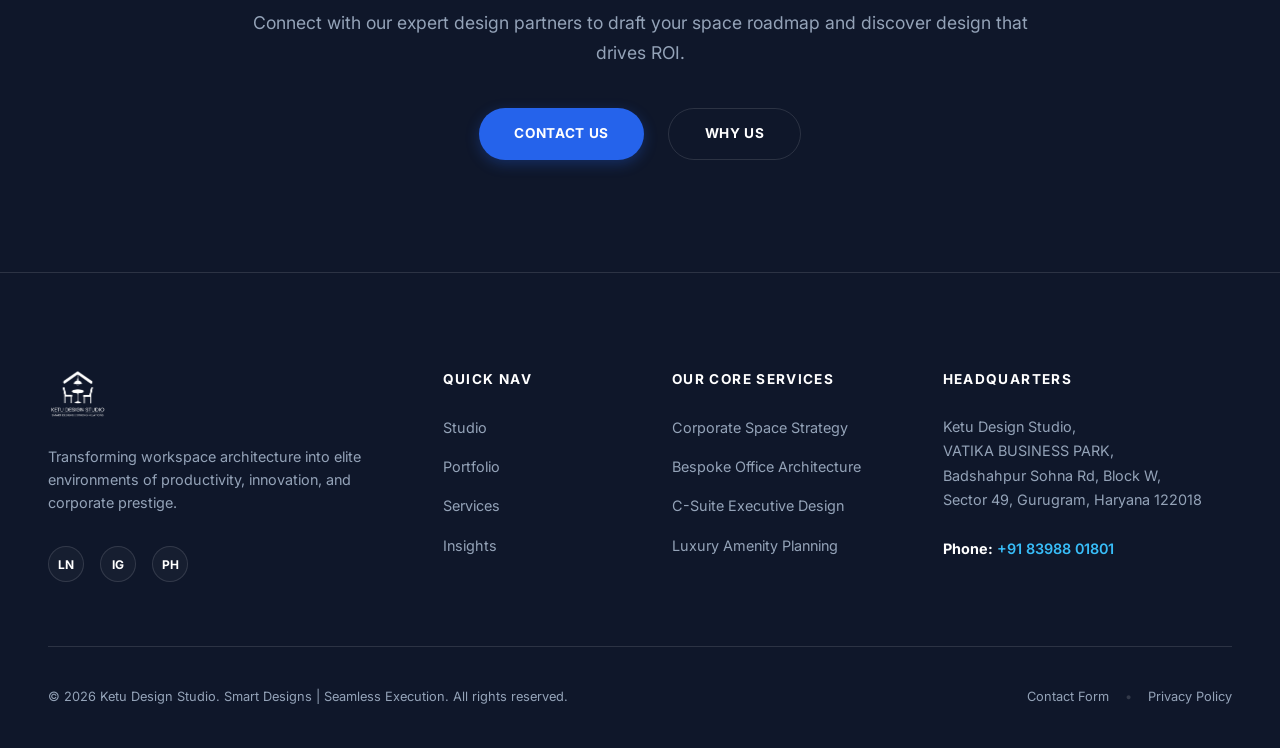
==== commit b0a2bc65: "Update index.html" ====
--- a/index.html
+++ b/index.html
@@ -73,17 +73,17 @@
     <section class="stats" id="stats">
         <div class="stats-container">
             <div class="stat-box">
-                <h2>500+</h2>
+                <h2>+500</h2>
                 <p>Projects Accomplished</p>
                 <div class="glass-shine"></div>
             </div>
             <div class="stat-box">
-                <h2>120+</h2>
+                <h2>+120</h2>
                 <p>Elite Clients</p>
                 <div class="glass-shine"></div>
             </div>
             <div class="stat-box">
-                <h2>30+</h2>
+                <h2>+30</h2>
                 <p>Design Accolades</p>
                 <div class="glass-shine"></div>
             </div>
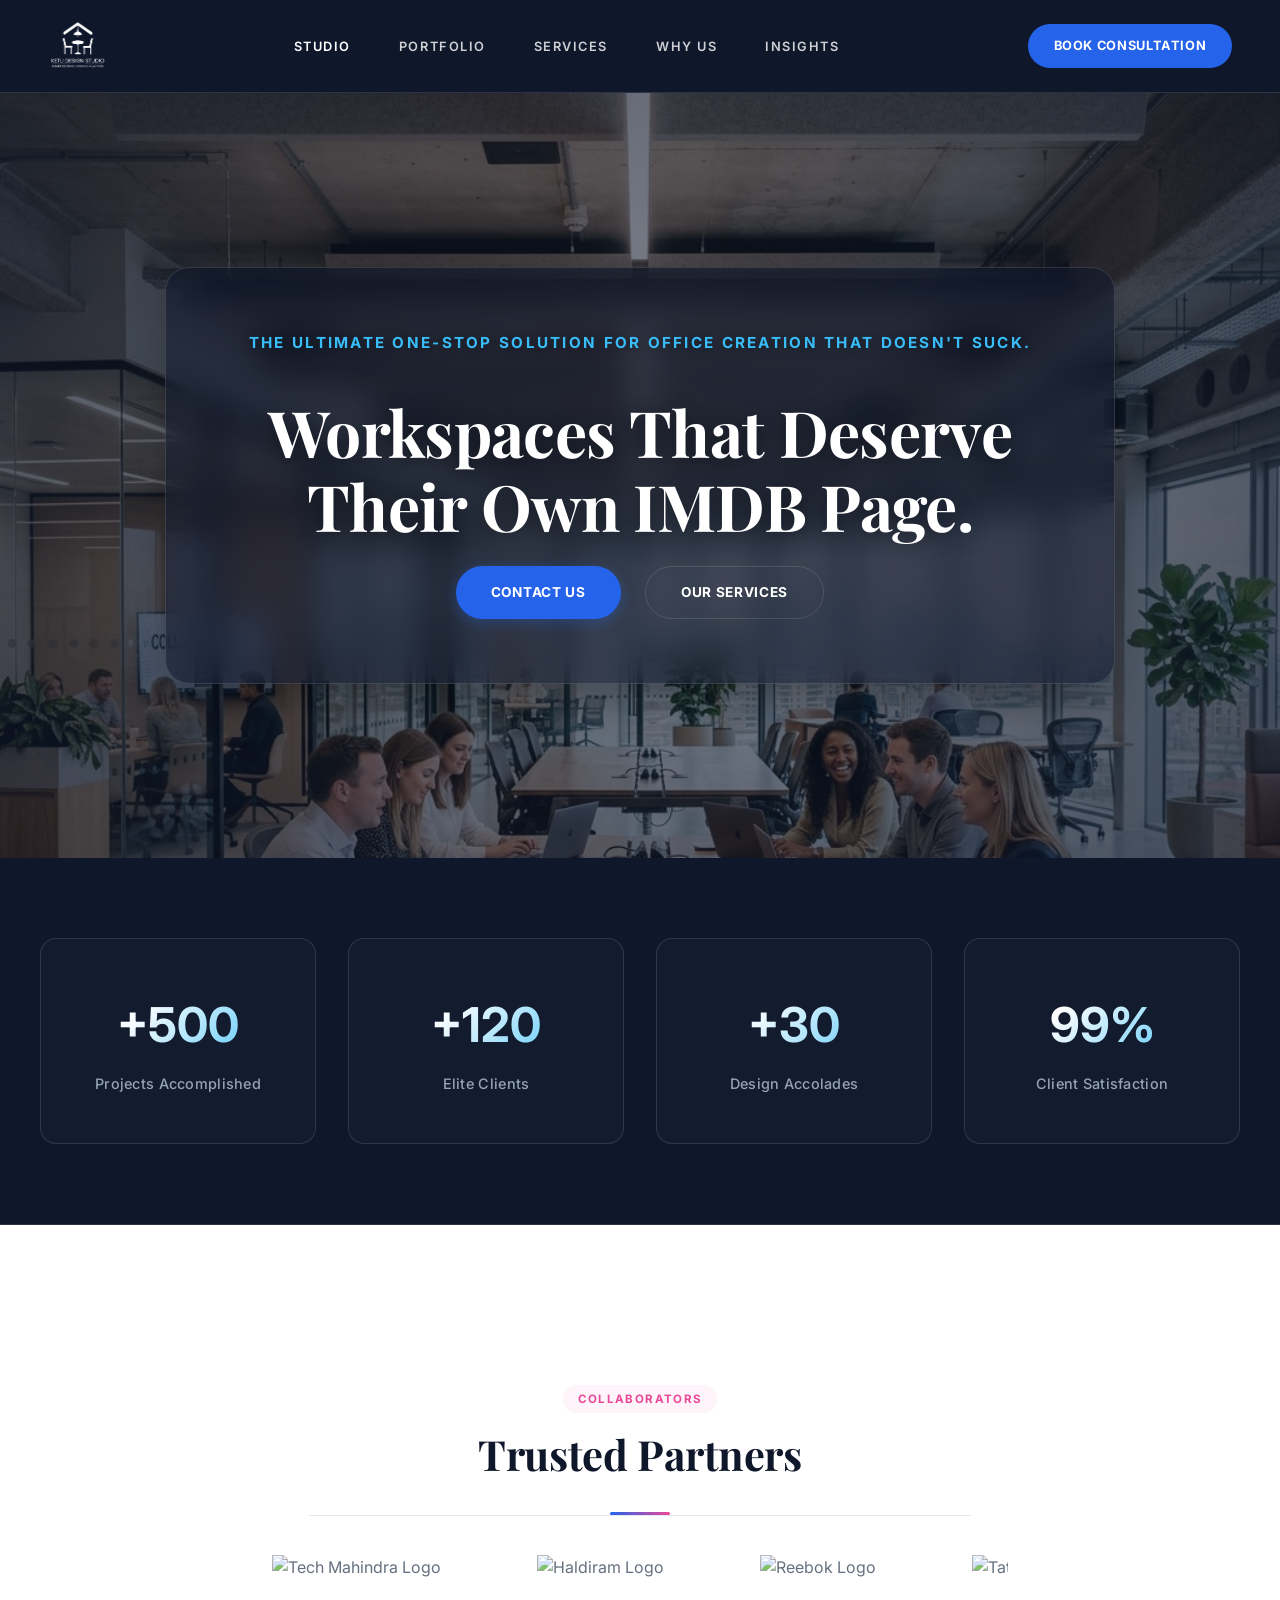
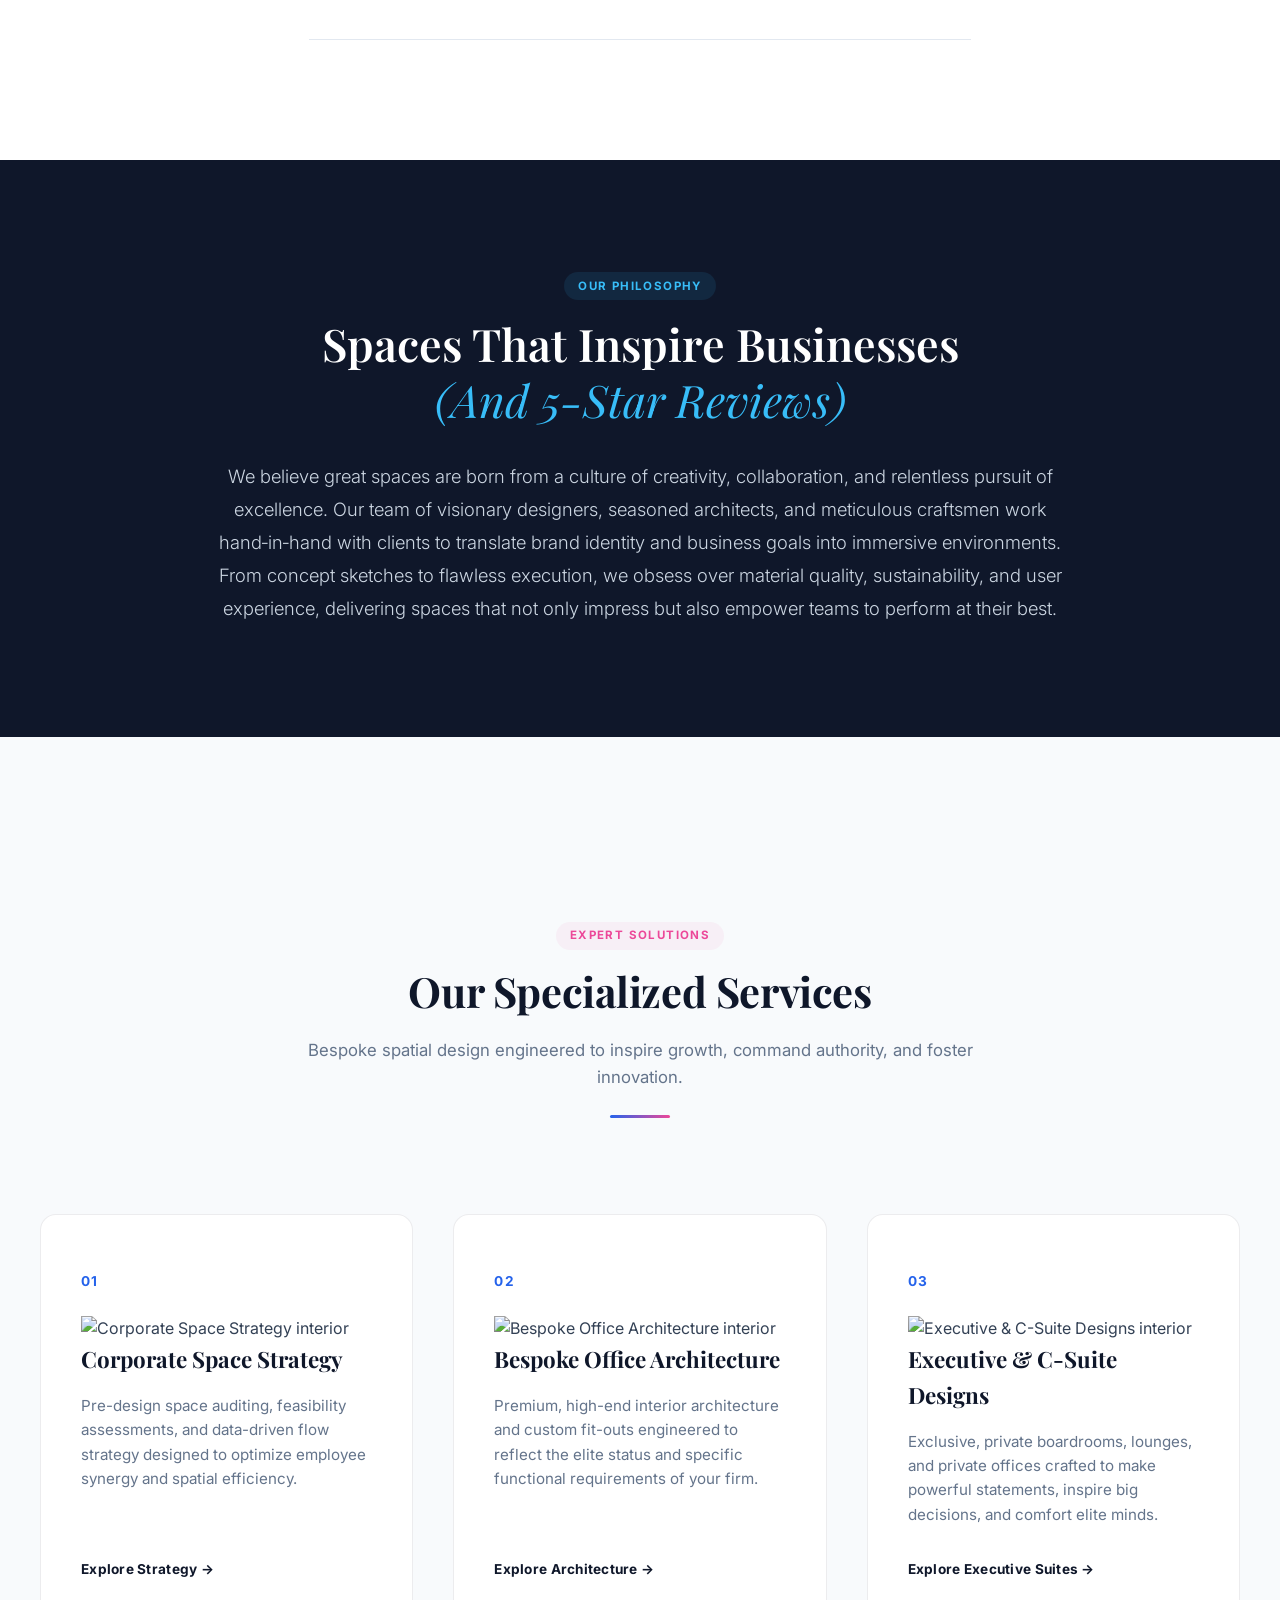
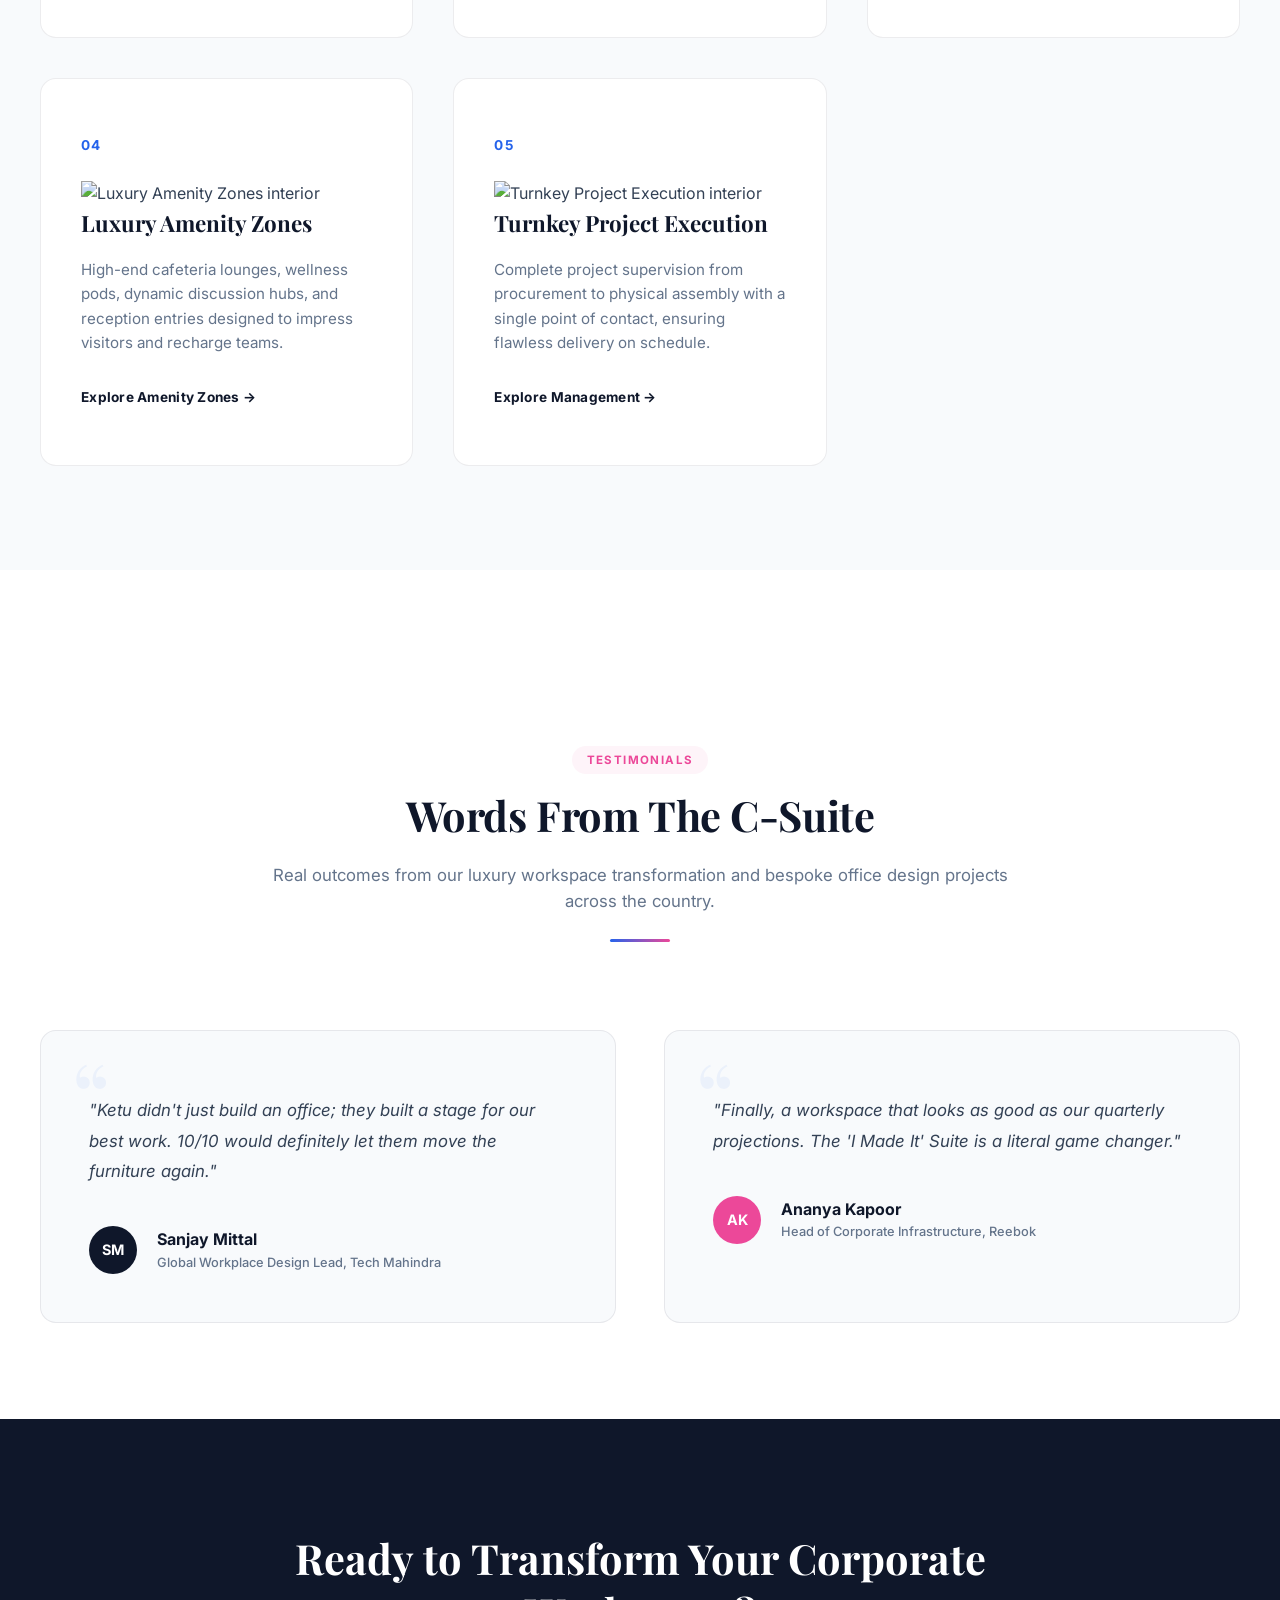
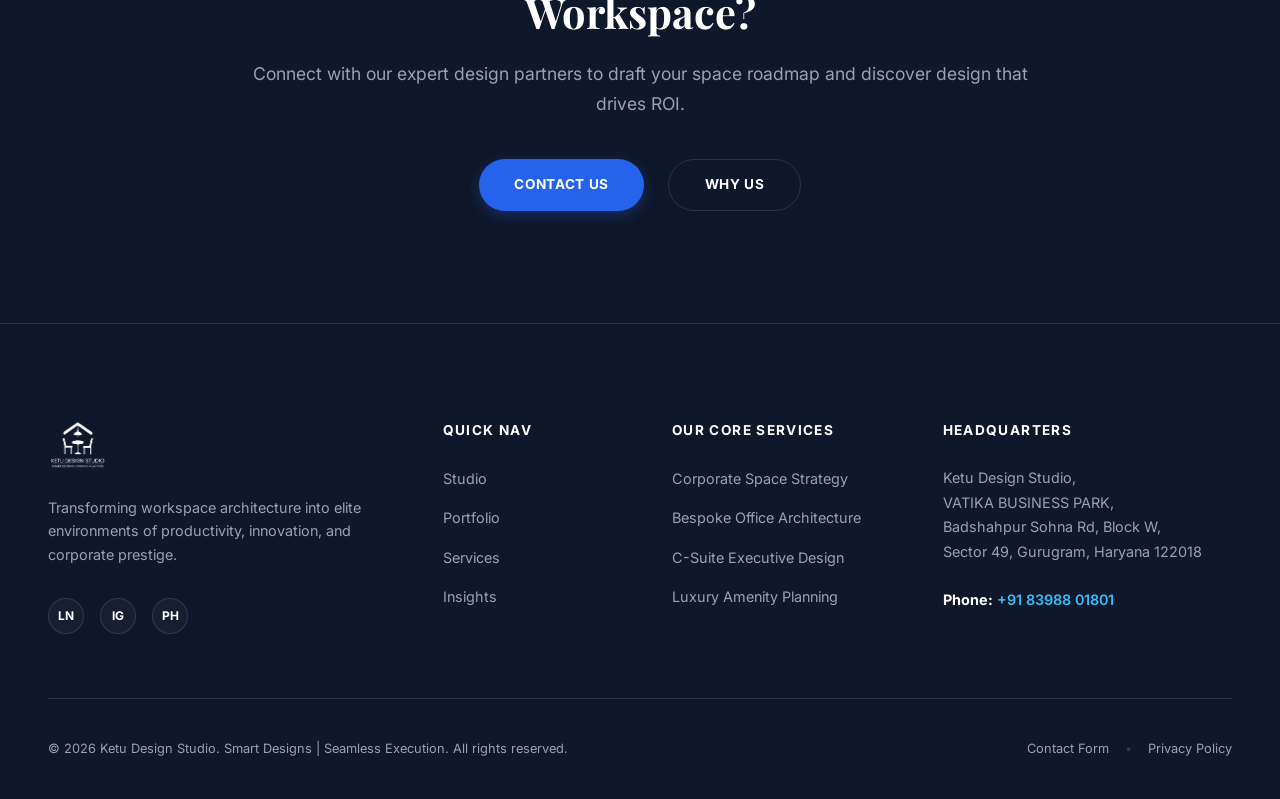
==== commit 37288964: "Update index.html" ====
--- a/index.html
+++ b/index.html
@@ -138,7 +138,7 @@
         </div>
     </section>
 
-    <!-- Our Services Section -->
+   <!-- Our Services Section -->
     <section class="services" id="services">
         <div class="section-header">
             <span class="badge">EXPERT SOLUTIONS</span>
@@ -151,37 +151,42 @@
             <!-- Card 1 -->
             <div class="service-card">
                 <div class="card-num">01</div>
+                <img src="assets/interior_01.jpg" alt="Corporate Space Strategy interior" class="service-img">
                 <h3>Corporate Space Strategy</h3>
                 <p>Pre-design space auditing, feasibility assessments, and data-driven flow strategy designed to optimize employee synergy and spatial efficiency.</p>
-                <a href="services (1).html#strategy" class="card-link">Explore Strategy &rarr;</a>
+                <a href="services.html#strategy" class="card-link">Explore Strategy &rarr;</a>
             </div>
             <!-- Card 2 -->
             <div class="service-card">
                 <div class="card-num">02</div>
+                <img src="assets/interior_02.jpg" alt="Bespoke Office Architecture interior" class="service-img">
                 <h3>Bespoke Office Architecture</h3>
                 <p>Premium, high-end interior architecture and custom fit-outs engineered to reflect the elite status and specific functional requirements of your firm.</p>
-                <a href="services (1).html#architecture" class="card-link">Explore Architecture &rarr;</a>
+                <a href="services.html#architecture" class="card-link">Explore Architecture &rarr;</a>
             </div>
             <!-- Card 3 -->
             <div class="service-card">
                 <div class="card-num">03</div>
+                <img src="assets/interior_03.jpg" alt="Executive & C-Suite Designs interior" class="service-img">
                 <h3>Executive & C-Suite Designs</h3>
                 <p>Exclusive, private boardrooms, lounges, and private offices crafted to make powerful statements, inspire big decisions, and comfort elite minds.</p>
-                <a href="services (1)#suites" class="card-link">Explore Executive Suites &rarr;</a>
+                <a href="services.html#suites" class="card-link">Explore Executive Suites &rarr;</a>
             </div>
             <!-- Card 4 -->
             <div class="service-card">
                 <div class="card-num">04</div>
+                <img src="assets/interior_04.jpg" alt="Luxury Amenity Zones interior" class="service-img">
                 <h3>Luxury Amenity Zones</h3>
                 <p>High-end cafeteria lounges, wellness pods, dynamic discussion hubs, and reception entries designed to impress visitors and recharge teams.</p>
-                <a href="services (1).html#amenities" class="card-link">Explore Amenity Zones &rarr;</a>
+                <a href="services.html#amenities" class="card-link">Explore Amenity Zones &rarr;</a>
             </div>
             <!-- Card 5 -->
             <div class="service-card">
                 <div class="card-num">05</div>
+                <img src="assets/interior_05.jpg" alt="Turnkey Project Execution interior" class="service-img">
                 <h3>Turnkey Project Execution</h3>
                 <p>Complete project supervision from procurement to physical assembly with a single point of contact, ensuring flawless delivery on schedule.</p>
-                <a href="services (1).html#turnkey" class="card-link">Explore Management &rarr;</a>
+                <a href="services.html#turnkey" class="card-link">Explore Management &rarr;</a>
             </div>
         </div>
     </section>
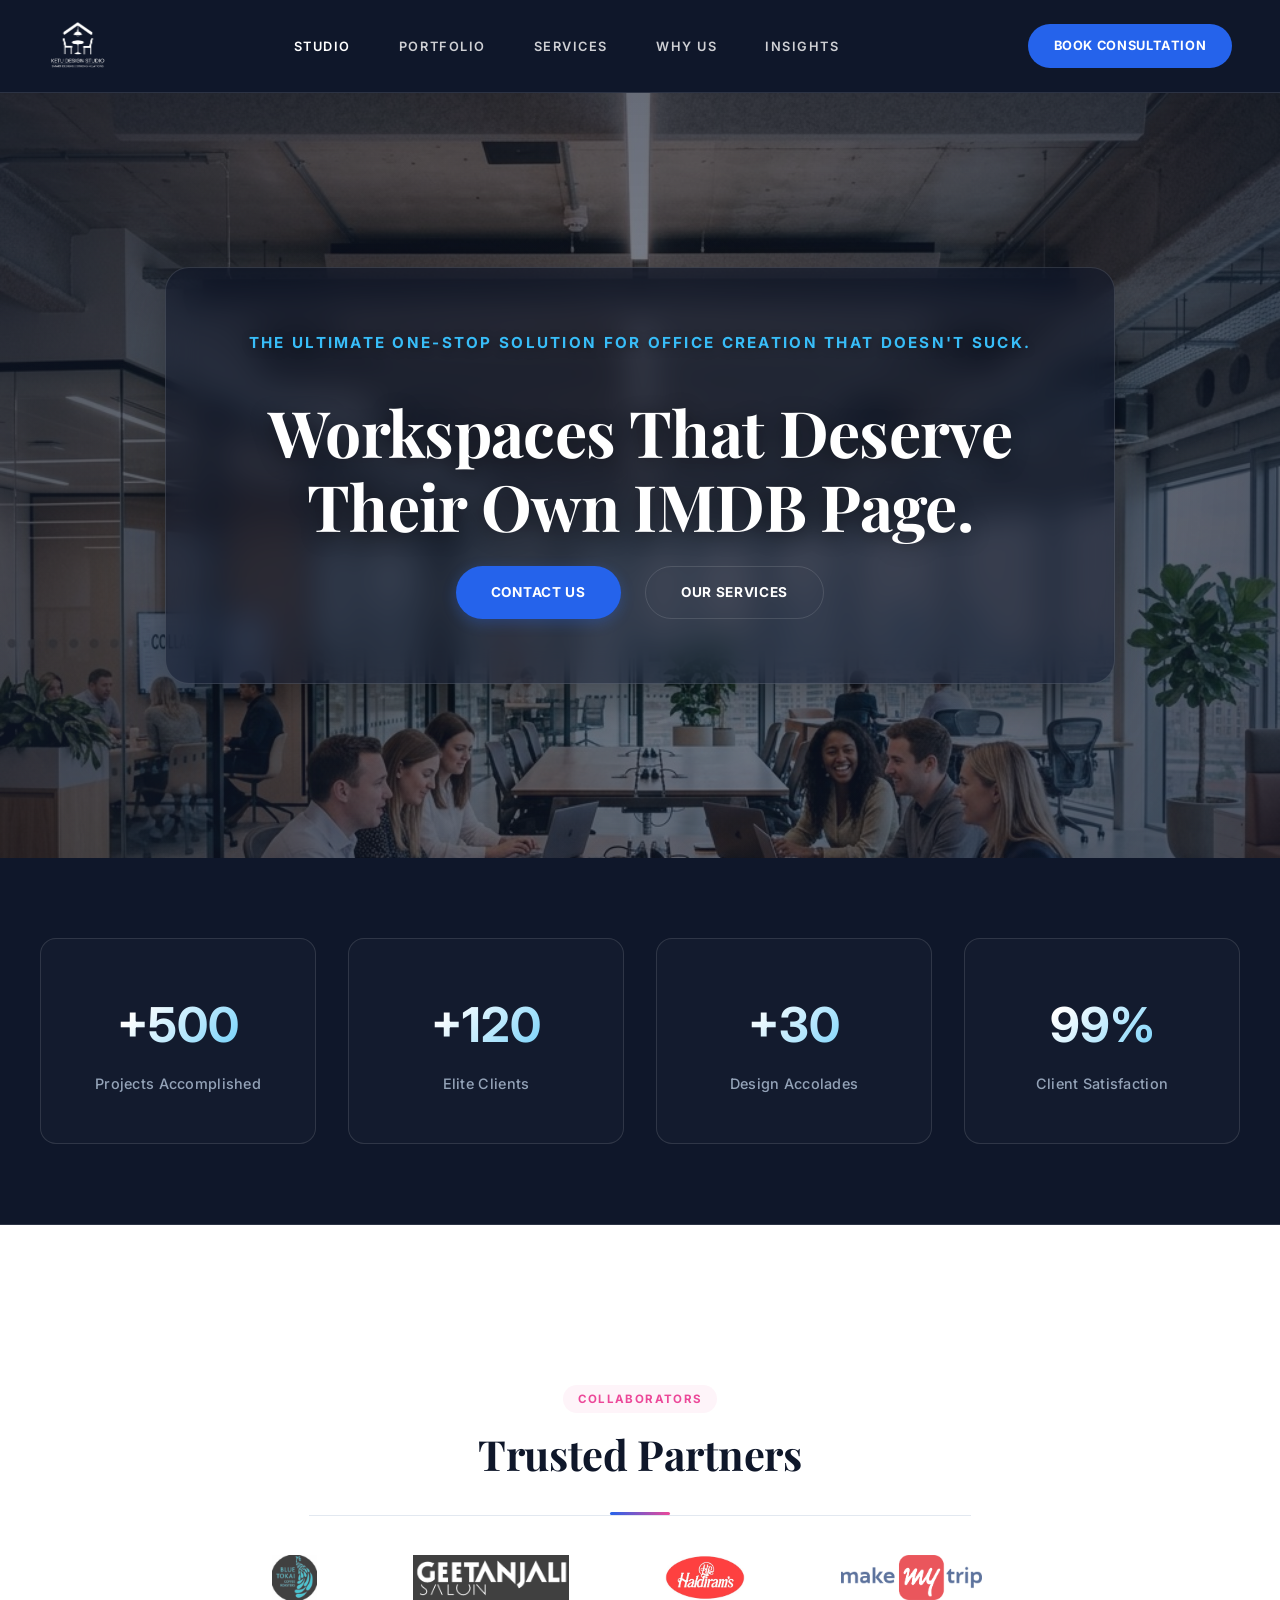
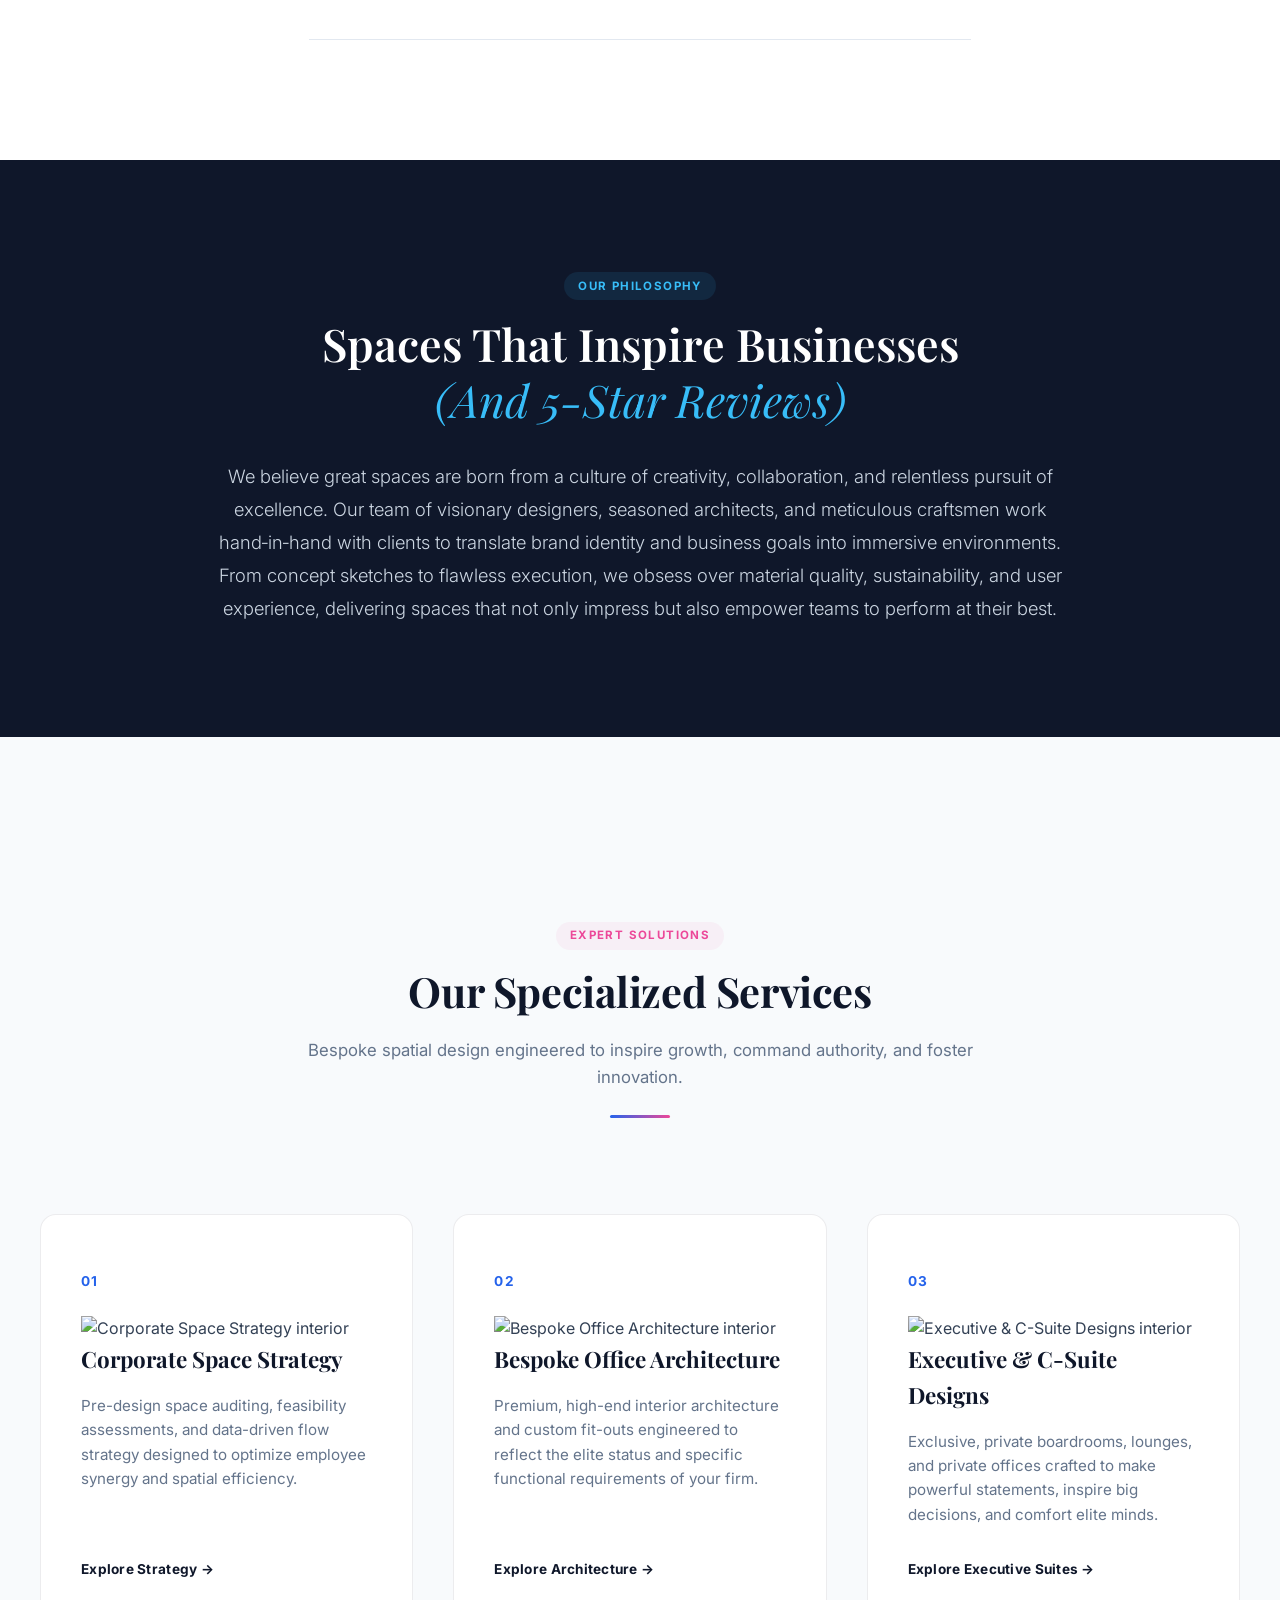
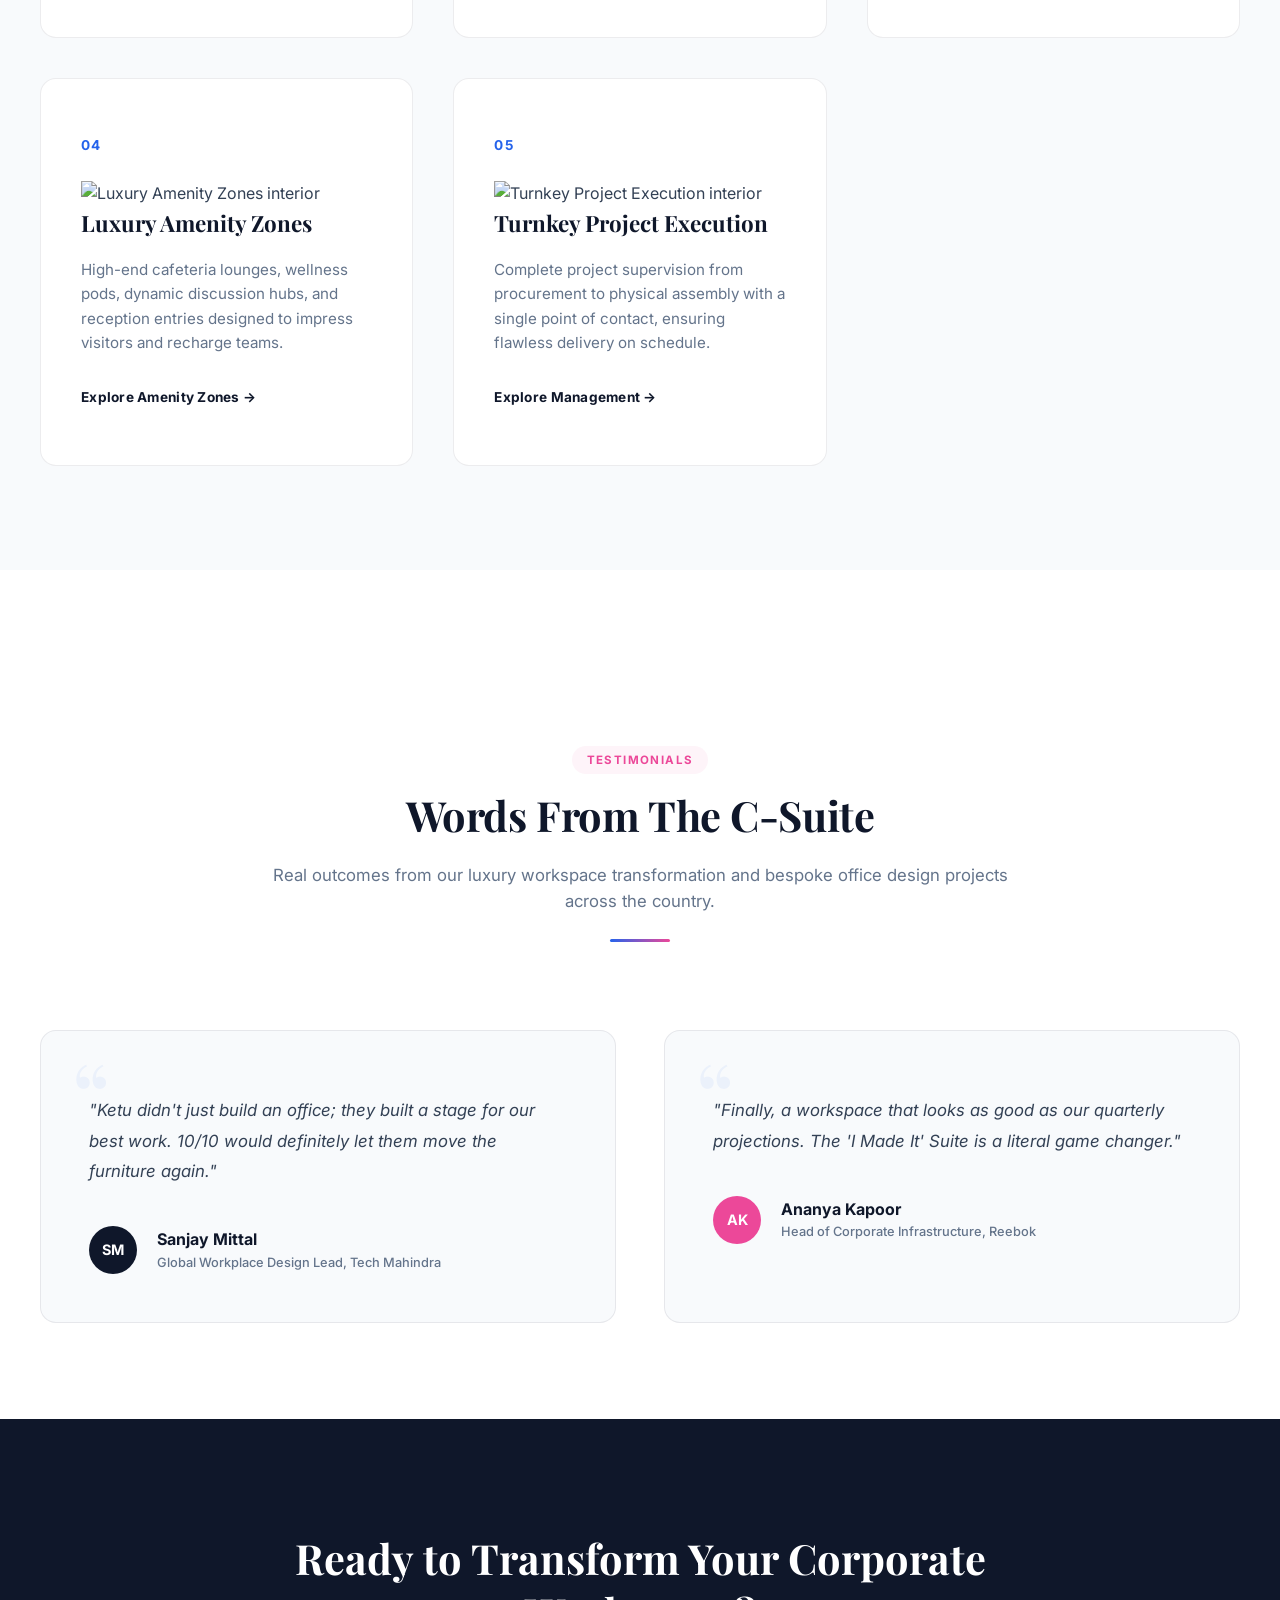
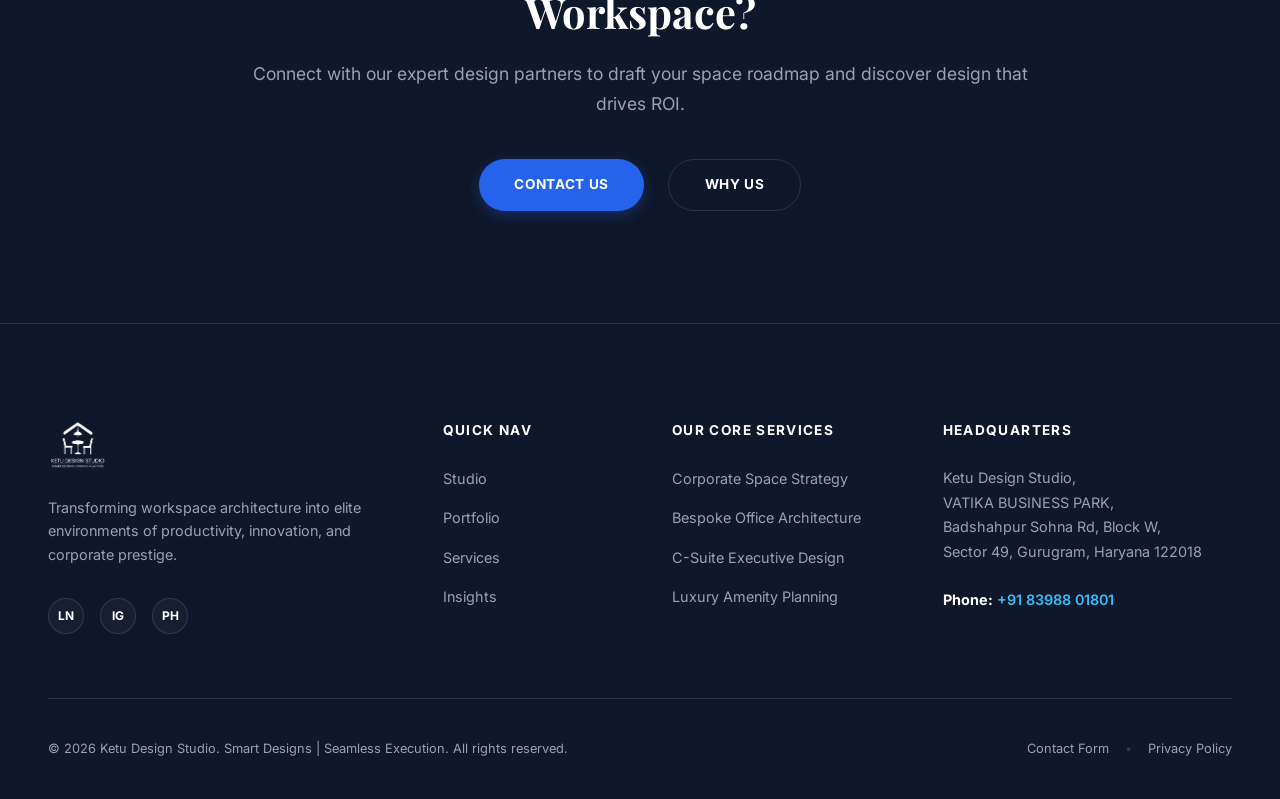
==== commit 8988bd82: "paappp" ====
--- a/index.html
+++ b/index.html
@@ -104,24 +104,22 @@
          <div class="partner-carousel-wrapper">
     <div class="partner-carousel">
         <!-- Original Logos -->
-        <div class="partner-logo"><img src="tech%20mahindhra_logo.jpg" alt="Tech Mahindra Logo" class="partner-logo-img"/></div>
-        <div class="partner-logo"><img src="haldiram_logo.jpg" alt="Haldiram Logo" class="partner-logo-img"/></div>
-        <div class="partner-logo"><img src="reebok_logo.jpg" alt="Reebok Logo" class="partner-logo-img"/></div>
-        <div class="partner-logo"><img src="tata motors_logo.jpg" alt="Tata Motors Logo" class="partner-logo-img"/></div>
+        <div class="partner-logo"><img src="images/blue tokai_logo.png" alt="Tech Mahindra Logo" class="partner-logo-img"/></div>
+        <div class="partner-logo"><img src="images/geetanjali saalon_logo.png" alt="Haldiram Logo" class="partner-logo-img"/></div>
+        <div class="partner-logo"><img src="images/haldiram_logo.jpg" alt="Reebok Logo" class="partner-logo-img"/></div>
+        <div class="partner-logo"><img src="images/make my trip_logo4.png" alt="Tata Motors Logo" class="partner-logo-img"/></div>
         <!-- New Logos -->
-        <div class="partner-logo"><img src="vodafone_logo.png" alt="Vodaphone Logo" class="partner-logo-img"/></div>
-        <div class="partner-logo"><img src="make%20my%20trip_logo4.png" alt="Make My Trip Logo" class="partner-logo-img"/></div>
-        <div class="partner-logo"><img src="blue%20tokai_logo.png" alt="Blue Tokai Logo" class="partner-logo-img"/></div>
-        <div class="partner-logo"><img src="geetanjali%20saalon_logo.png" alt="Geetanjali Saalon Logo" class="partner-logo-img"/></div>
+        <div class="partner-logo"><img src="images/reebok_logo.jpg" alt="Vodaphone Logo" class="partner-logo-img"/></div>
+        <div class="partner-logo"><img src="images/tata motors_logo.jpg" alt="Make My Trip Logo" class="partner-logo-img"/></div>
+        <div class="partner-logo"><img src="images/tech mahindhra_logo.jpg" alt="Blue Tokai Logo" class="partner-logo-img"/></div>
+        <div class="partner-logo"><img src="images/vodafone_logo.png" alt="Geetanjali Saalon Logo" class="partner-logo-img"/></div>
         <!-- Duplicate for infinite loop -->
-        <div class="partner-logo"><img src="tech%20mahindhra_logo.jpg" alt="Tech Mahindra Logo" class="partner-logo-img"/></div>
-        <div class="partner-logo"><img src="haldiram_logo.jpg" alt="Haldiram Logo" class="partner-logo-img"/></div>
-        <div class="partner-logo"><img src="reebok_logo.jpg" alt="Reebok Logo" class="partner-logo-img"/></div>
-        <div class="partner-logo"><img src="tata%20motors_logo.jpg" alt="Tata Motors Logo" class="partner-logo-img"/></div>
-        <div class="partner-logo"><img src="vodafone_logo.png" alt="Vodaphone Logo" class="partner-logo-img"/></div>
-        <div class="partner-logo"><img src="make%20my%20trip_logo4.png" alt="Make My Trip Logo" class="partner-logo-img"/></div>
-        <div class="partner-logo"><img src="blue%20tokai_logo.png" alt="Blue Tokai Logo" class="partner-logo-img"/></div>
-        <div class="partner-logo"><img src="geetanjali%20saalon_logo.png" alt="Geetanjali Saalon Logo" class="partner-logo-img"/></div>
+        <div class="partner-logo"><img src="images/blue tokai_logo.png" alt="Tech Mahindra Logo" class="partner-logo-img"/></div>
+        <div class="partner-logo"><img src="images/blue tokai_logo.png" alt="Tech Mahindra Logo" class="partner-logo-img"/></div>
+        <div class="partner-logo"><img src="images/geetanjali saalon_logo.png" alt="Haldiram Logo" class="partner-logo-img"/></div>
+        <div class="partner-logo"><img src="images/haldiram_logo.jpg" alt="Reebok Logo" class="partner-logo-img"/></div>
+        <div class="partner-logo"><img src="images/make my trip_logo4.png" alt="Tata Motors Logo" class="partner-logo-img"/></div>
+    
     </div>
 </div>            </div>
             </div>
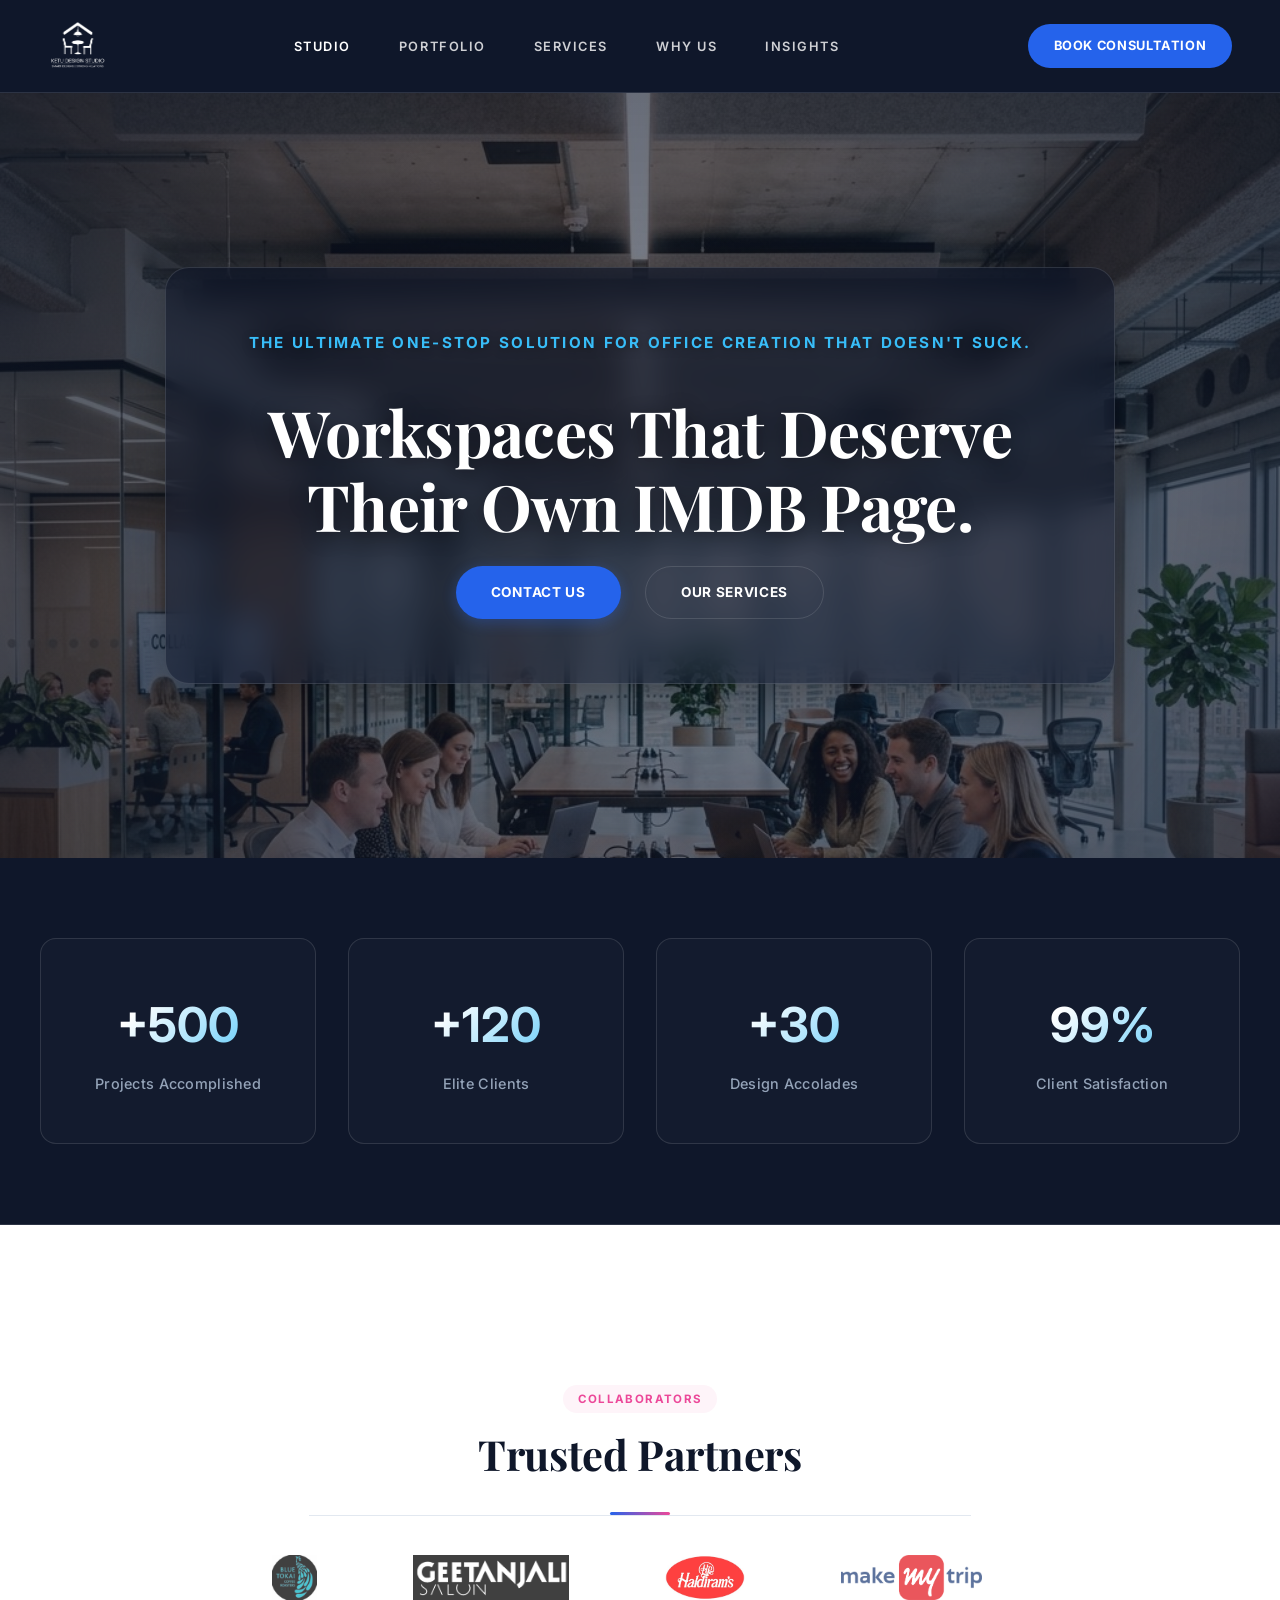
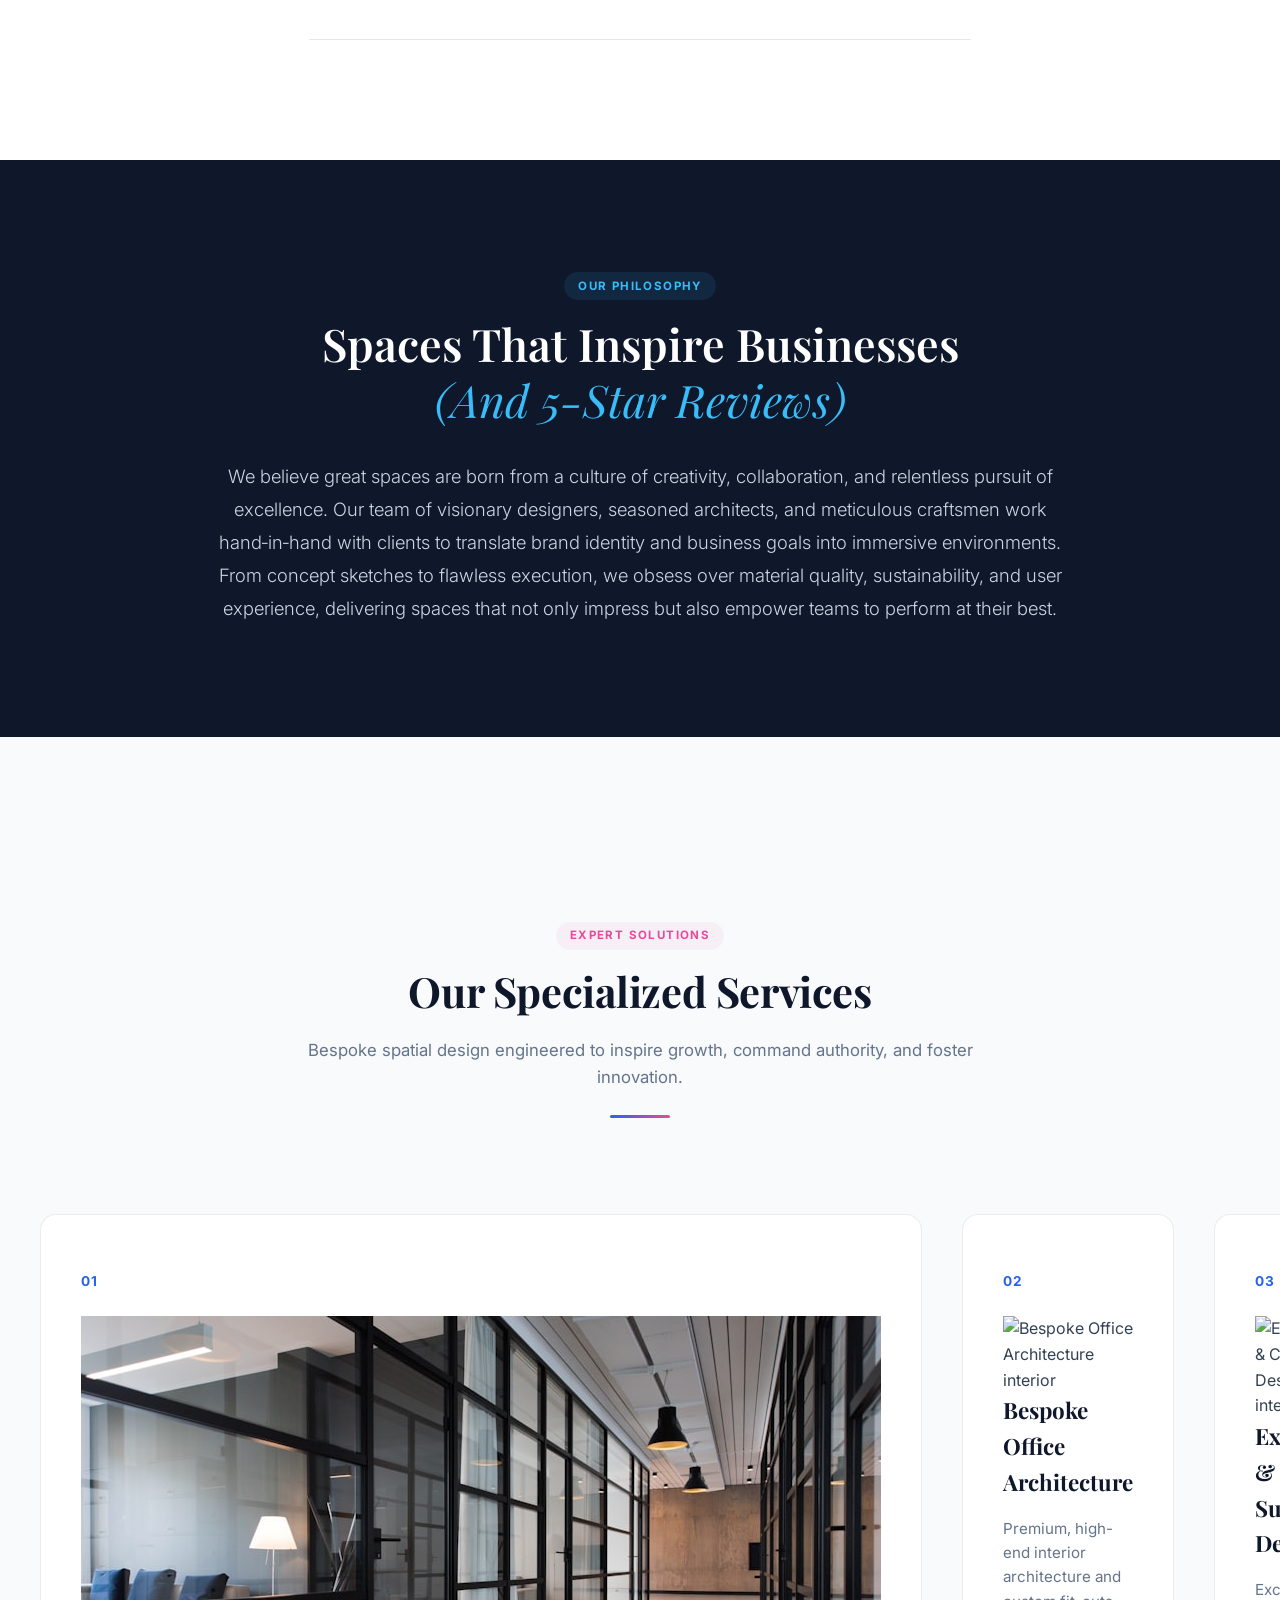
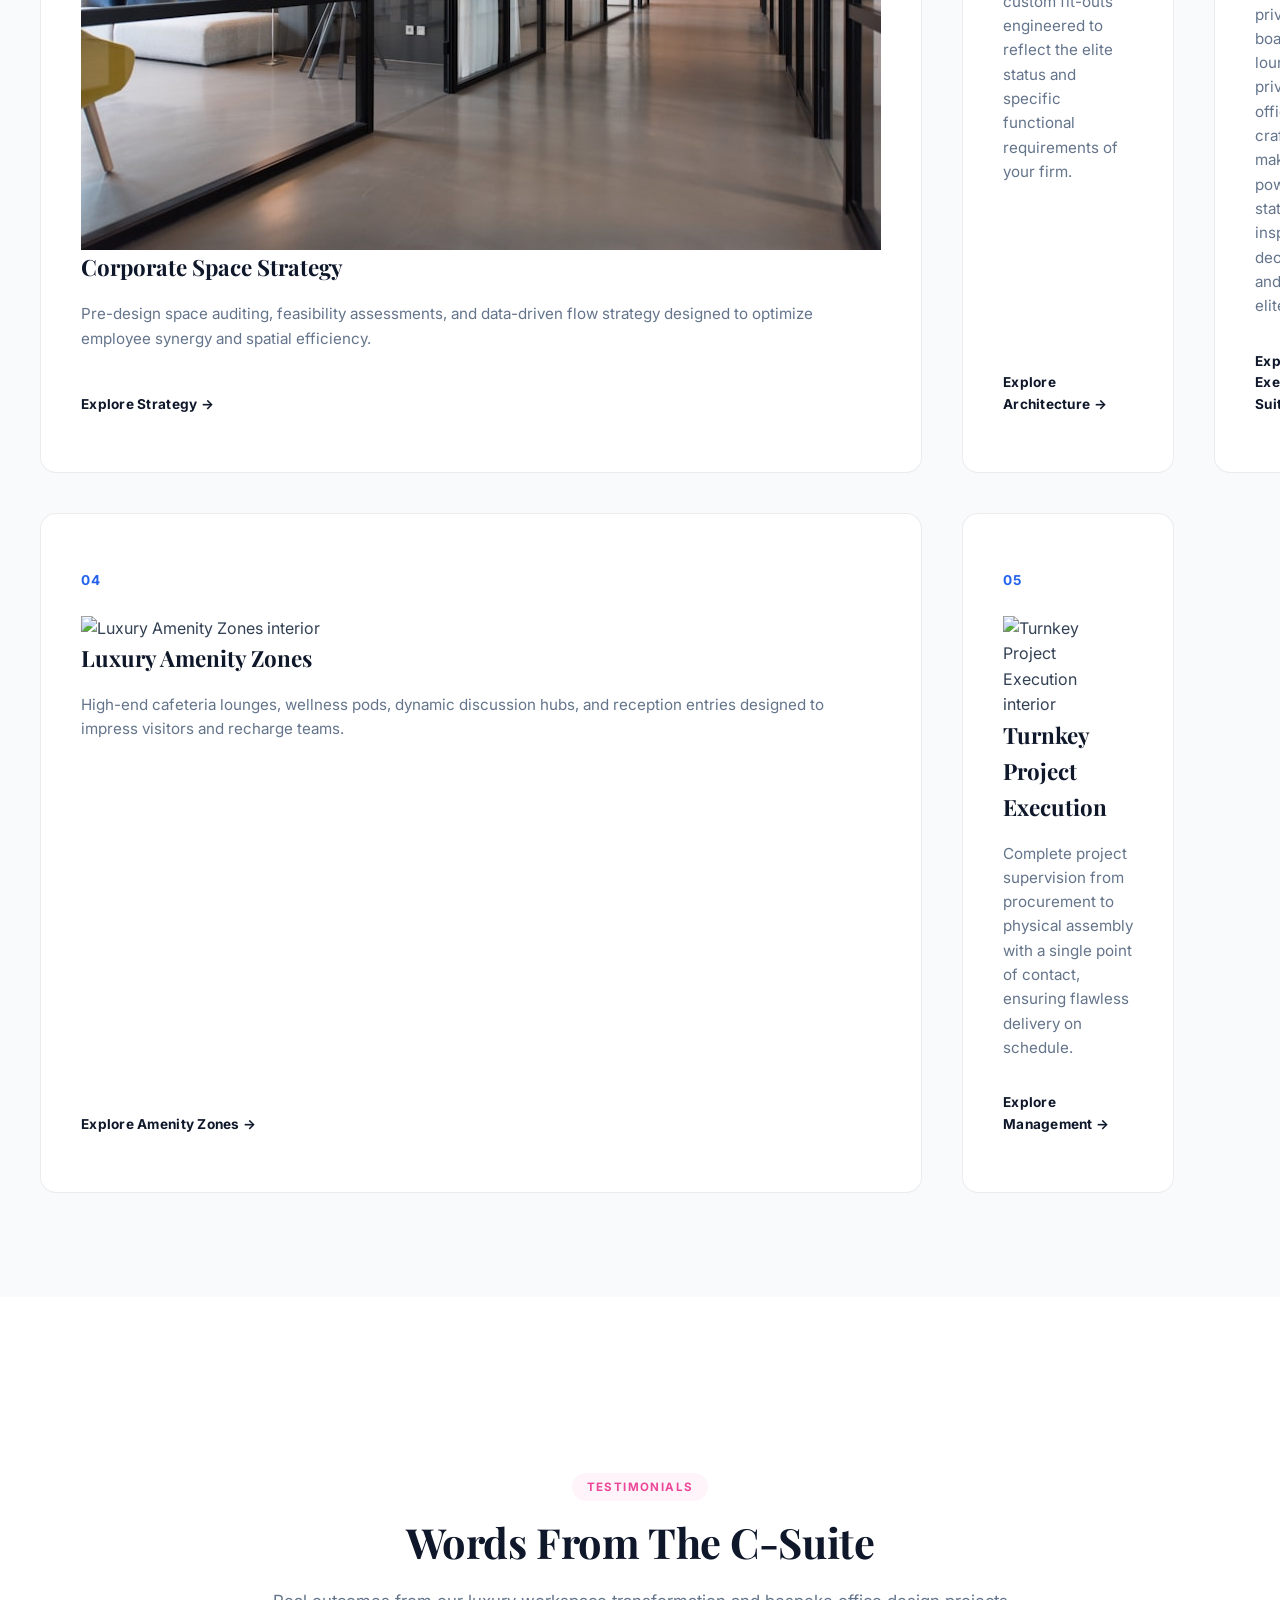
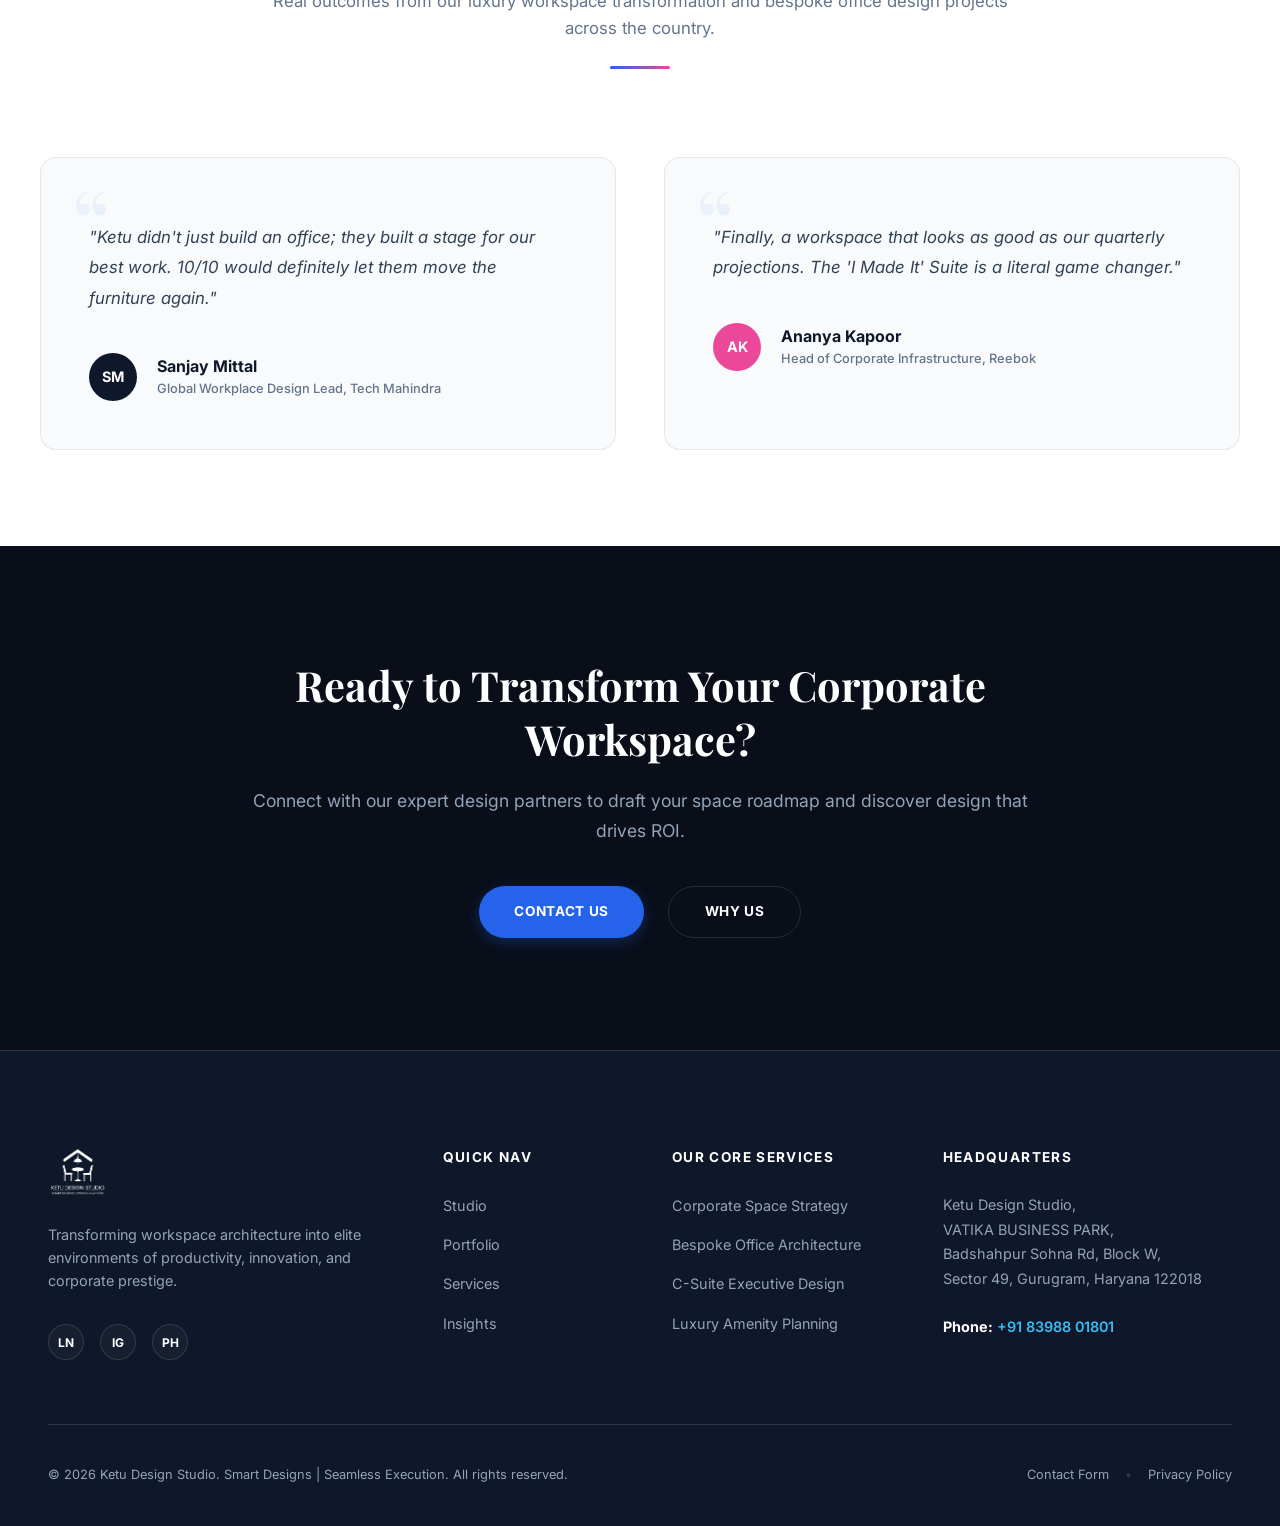
==== commit e489cf96: "Update index.html" ====
--- a/index.html
+++ b/index.html
@@ -149,7 +149,7 @@
             <!-- Card 1 -->
             <div class="service-card">
                 <div class="card-num">01</div>
-                <img src="assets/interior_01.jpg" alt="Corporate Space Strategy interior" class="service-img">
+                <img src="images/interior_01.jpg" alt="Corporate Space Strategy interior" class="service-img">
                 <h3>Corporate Space Strategy</h3>
                 <p>Pre-design space auditing, feasibility assessments, and data-driven flow strategy designed to optimize employee synergy and spatial efficiency.</p>
                 <a href="services.html#strategy" class="card-link">Explore Strategy &rarr;</a>
--- a/style.css
+++ b/style.css
@@ -298,8 +298,42 @@
     display: flex;
     gap: 1.5rem;
 }
-
 /* --- Glassmorphism Stats Boxes --- */
+ .cta {
+    display: flex;
+    align-items: center;
+    justify-content: center;
+    flex-wrap: wrap;
+    gap: 2rem;
+    background-image: linear-gradient(rgba(0,0,0,0.4), rgba(0,0,0,0.4)), url('hero.jpg');
+    background-size: cover;
+    background-position: center;
+    background-repeat: no-repeat;
+    background-color: var(--premium-blue-dark);
+    position: relative;
+}
+
+
+.cta-content {
+    /* Content inside overlay box, inherit styles */
+    margin: 0;
+}
+
+.cta-images {
+    display: flex;
+    gap: 1rem;
+    flex: 1 1 300px;
+    justify-content: flex-end;
+}
+
+.cta-images img {
+    width: 120px;
+    height: auto;
+    border-radius: 8px;
+    object-fit: cover;
+    box-shadow: 0 4px 12px rgba(0,0,0,0.2);
+}
+
 .stats {
     background-color: var(--premium-blue-dark);
     padding: 5rem 2rem;
@@ -2818,4 +2852,4 @@
         transform: translateY(-8px) rotate(-45deg);
         background-color: #FFFFFF !important;
     }
-}+}
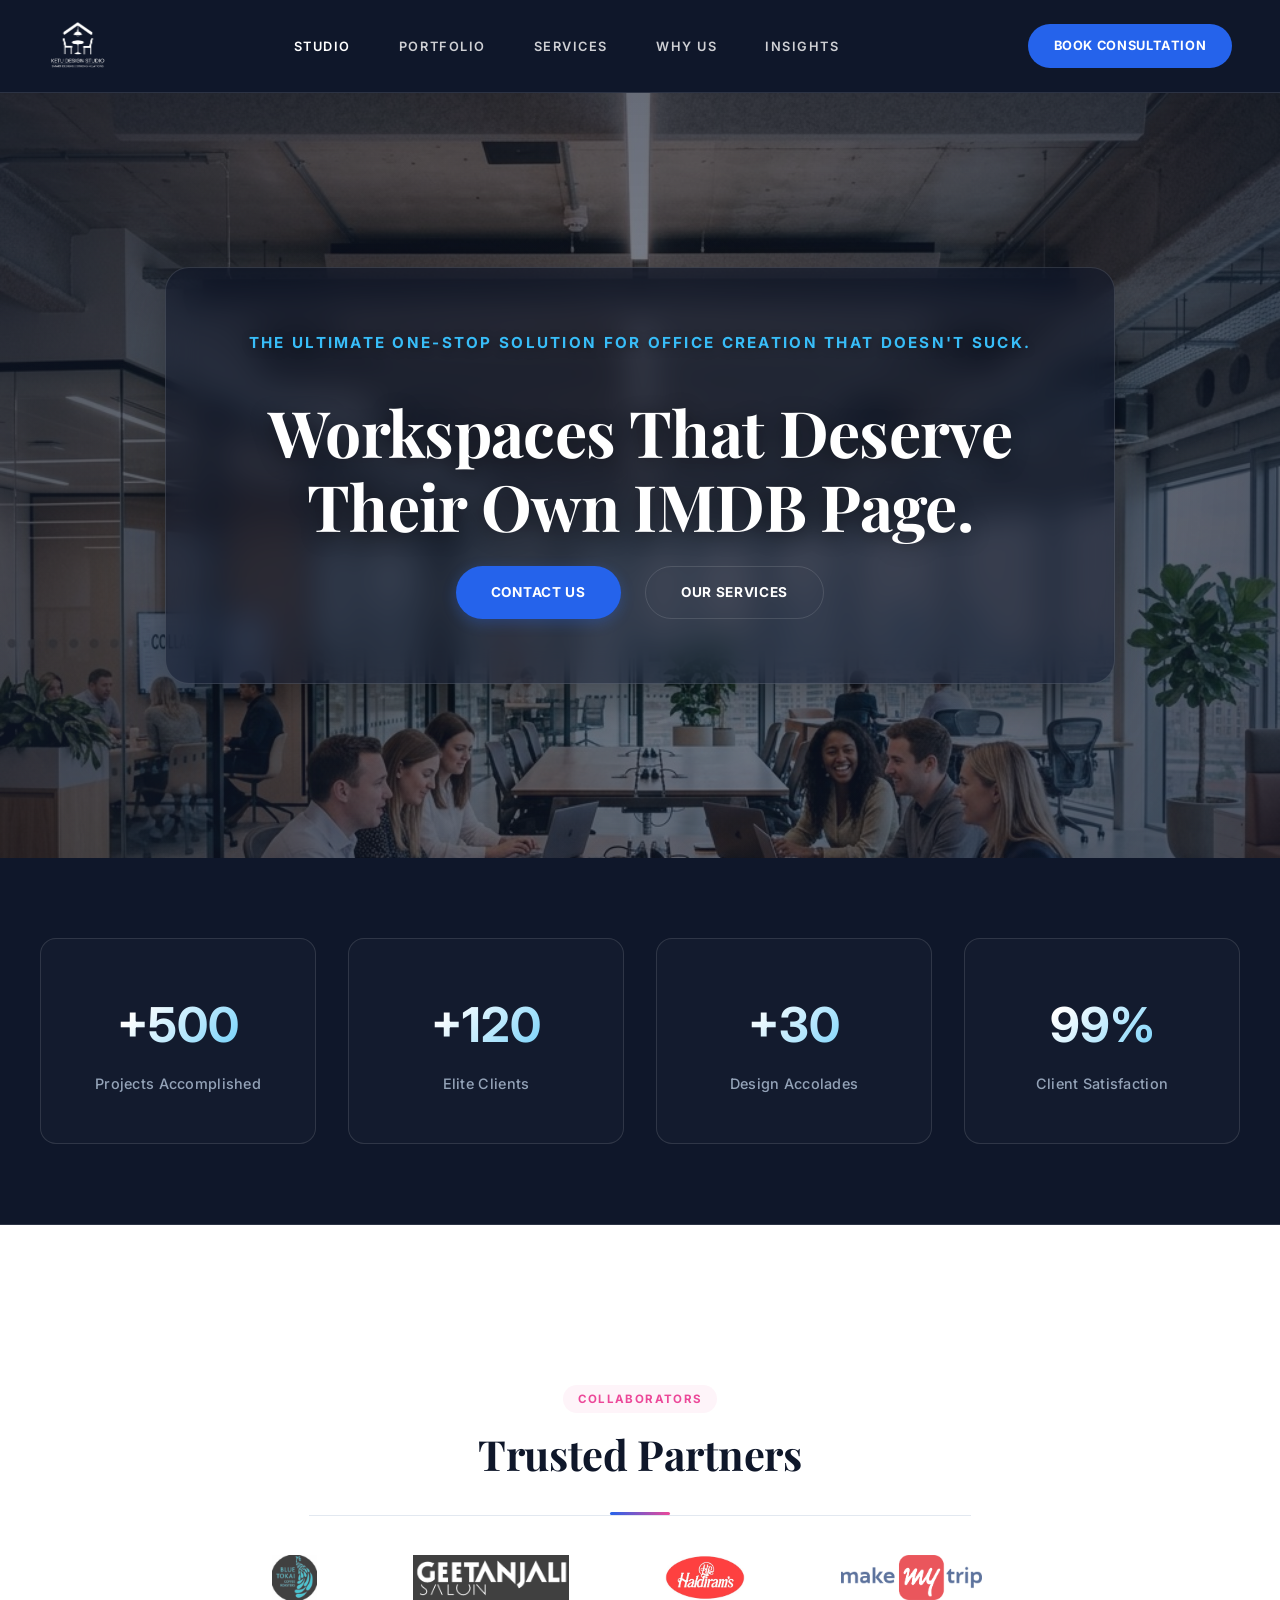
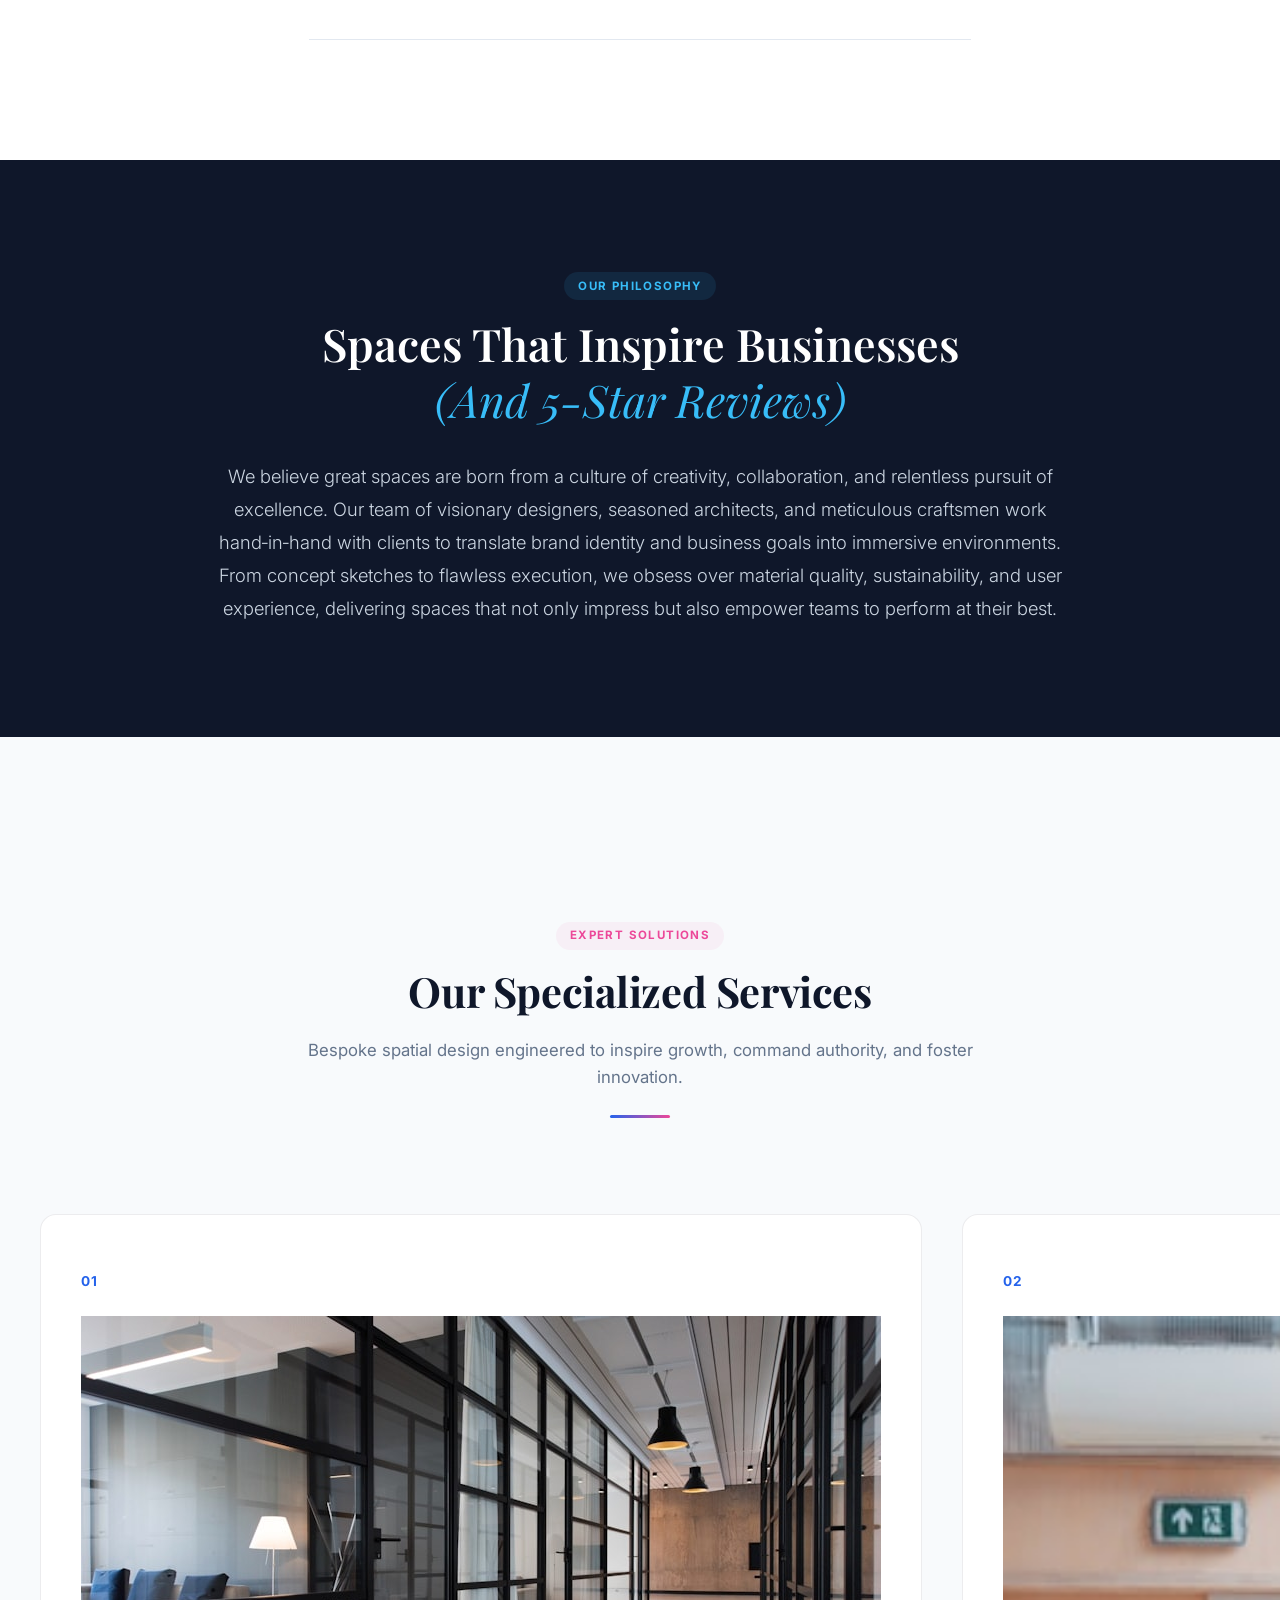
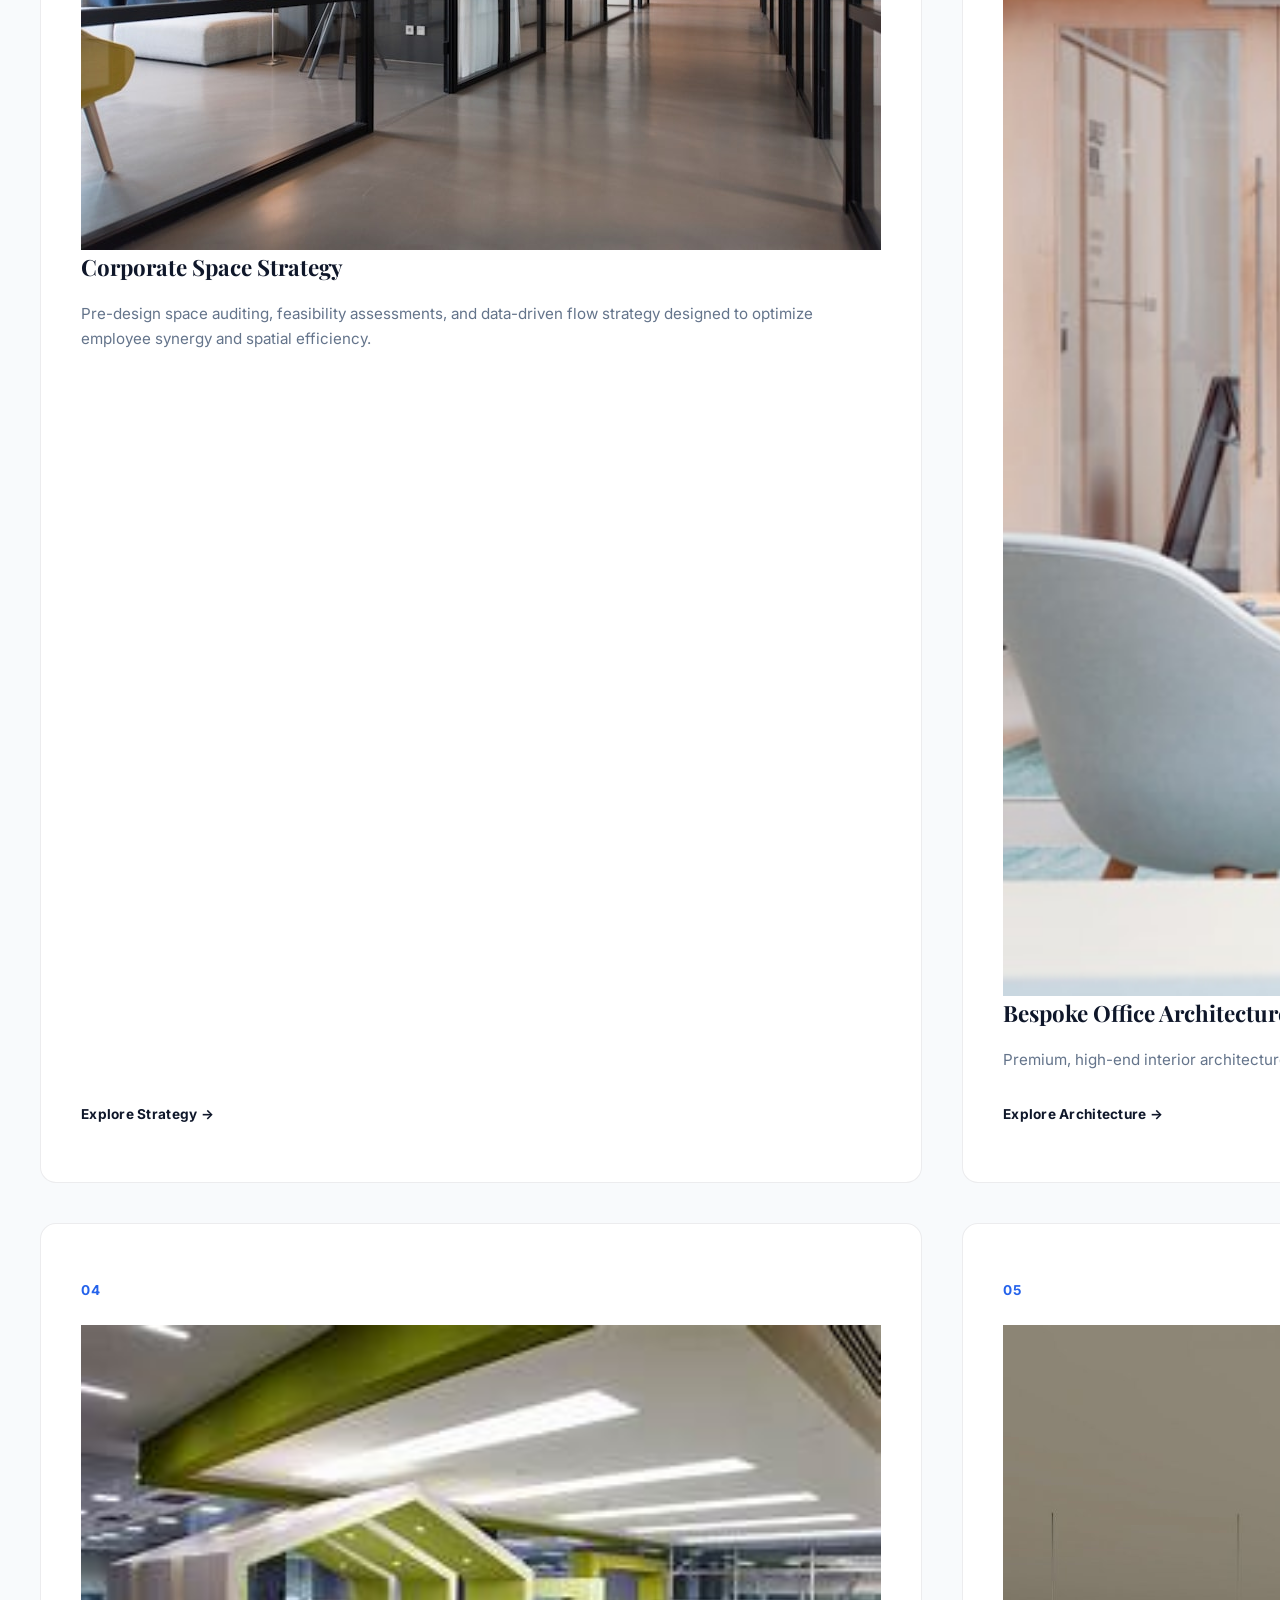
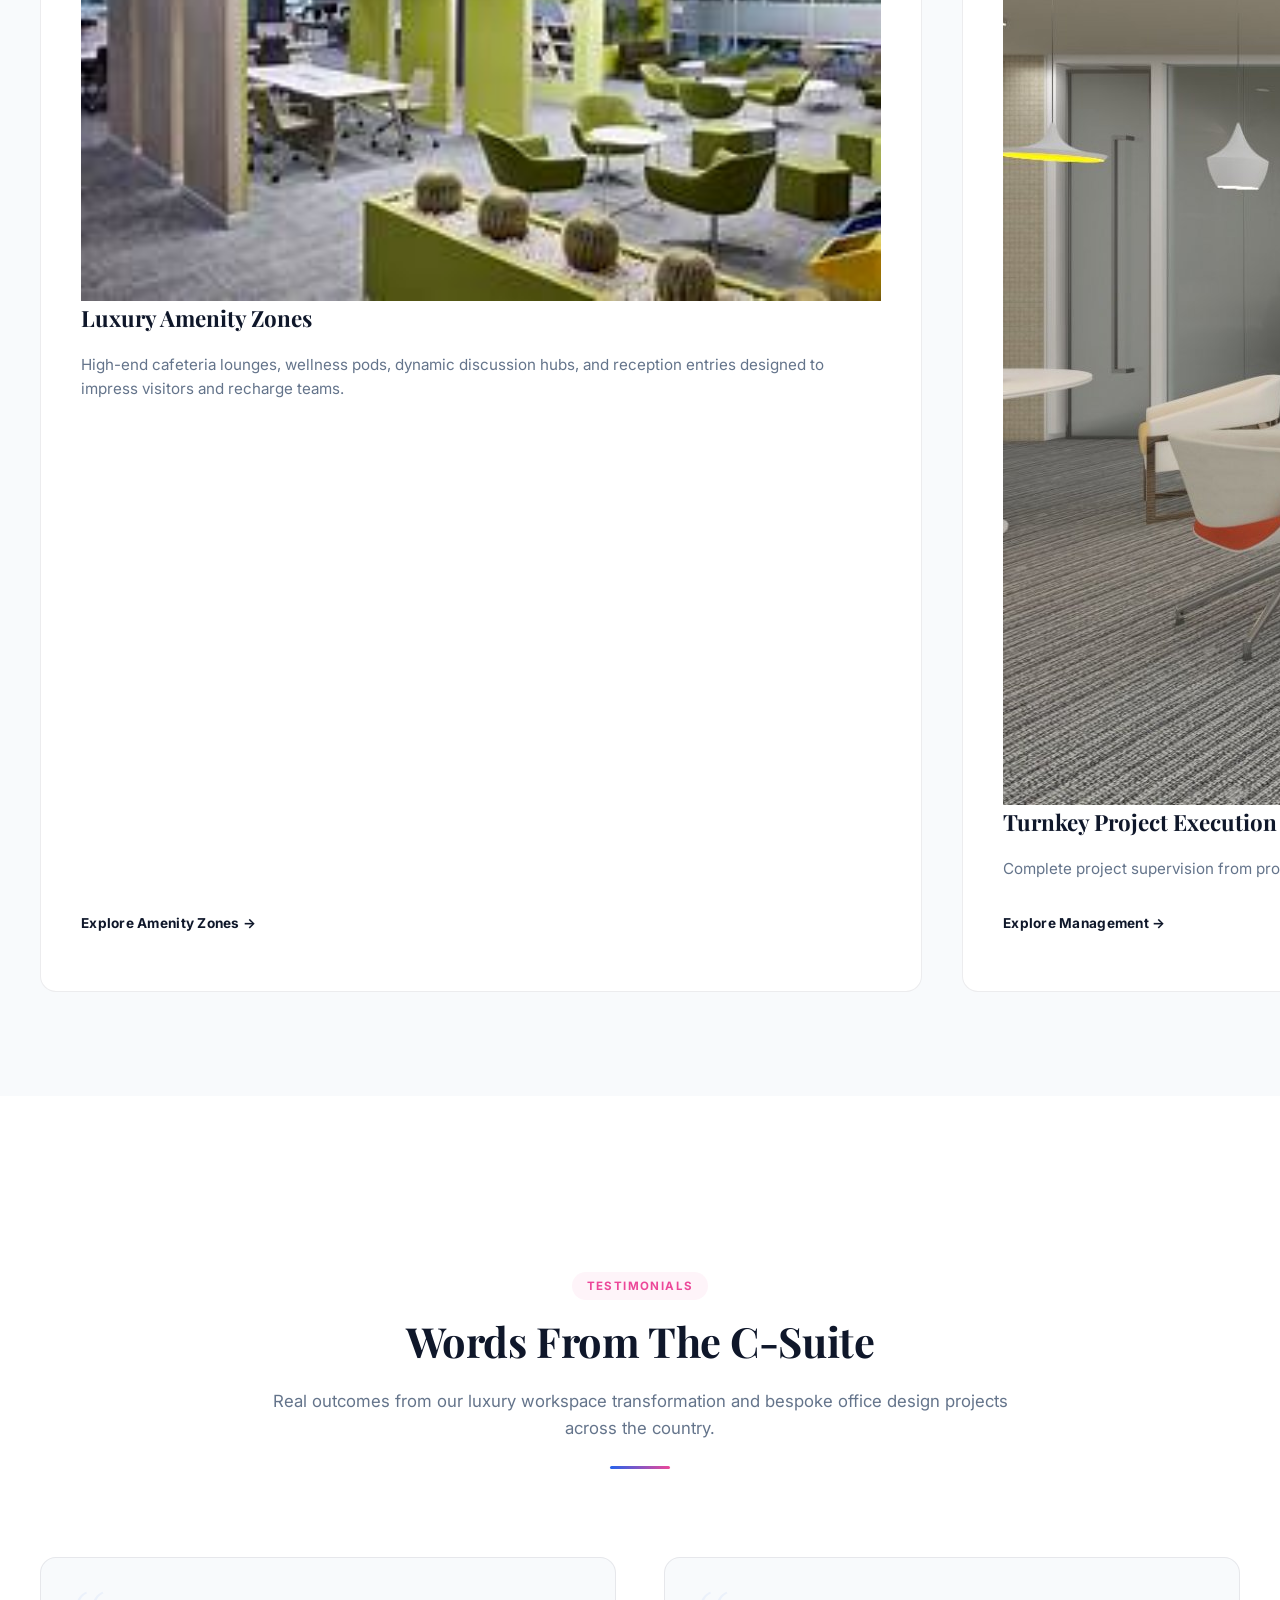
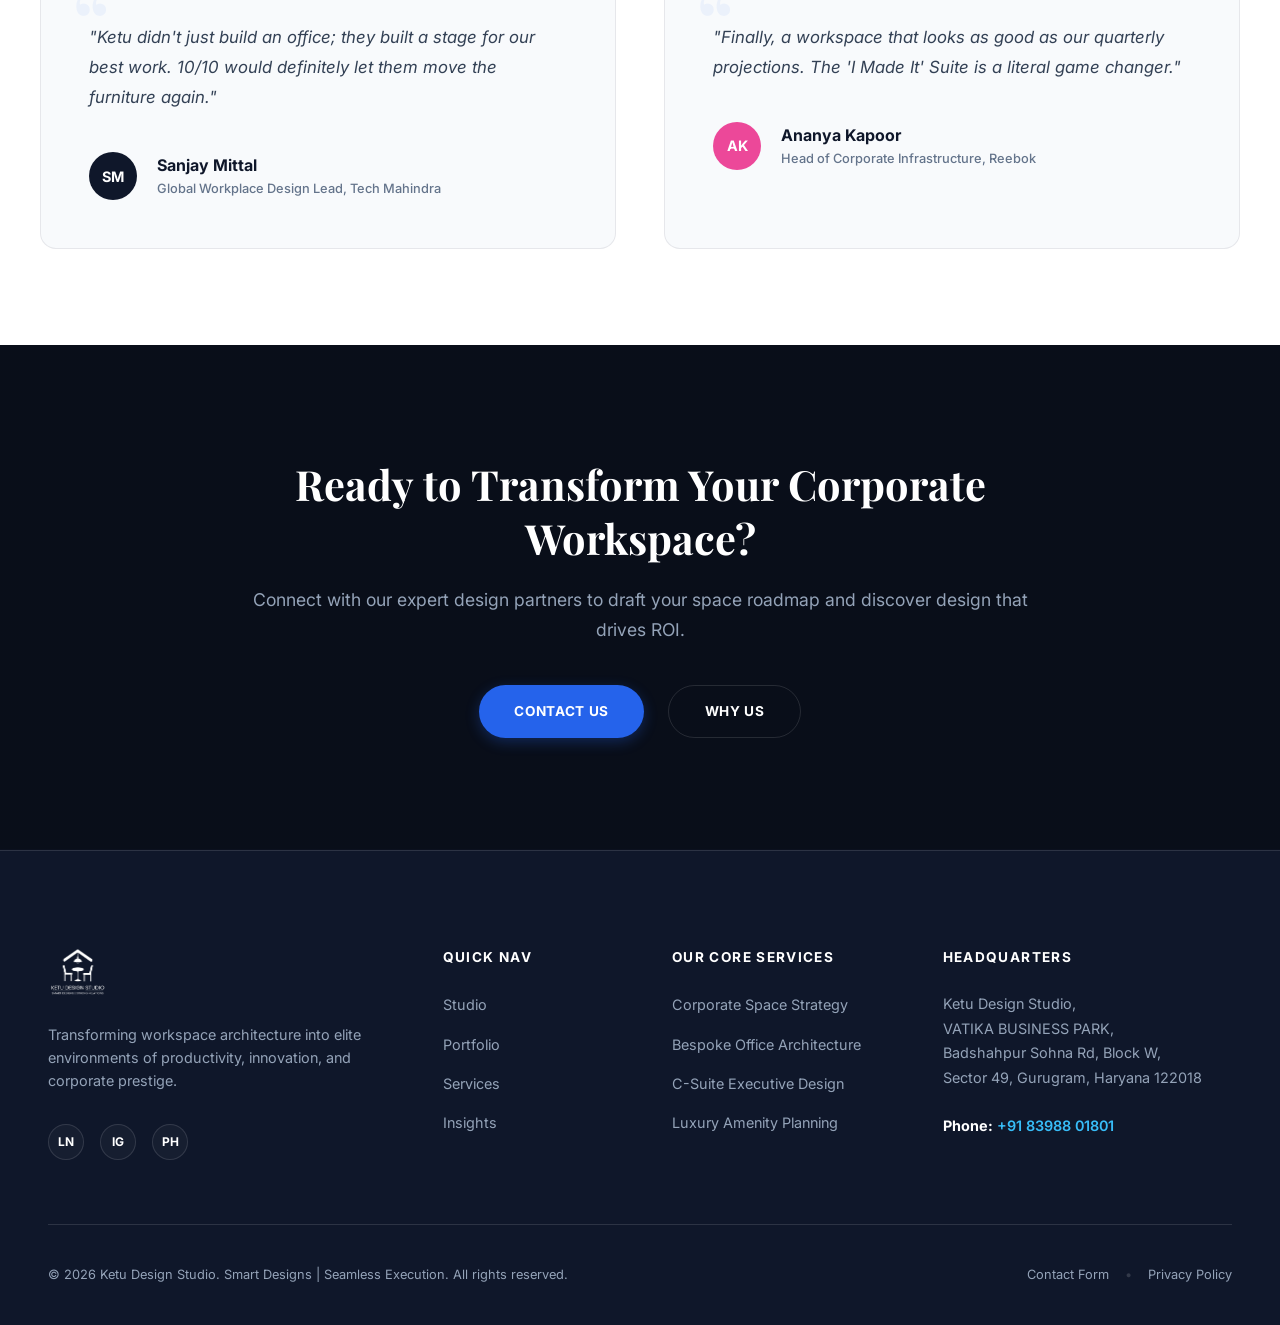
==== commit e0e97652: "Update index.html" ====
--- a/index.html
+++ b/index.html
@@ -157,7 +157,7 @@
             <!-- Card 2 -->
             <div class="service-card">
                 <div class="card-num">02</div>
-                <img src="assets/interior_02.jpg" alt="Bespoke Office Architecture interior" class="service-img">
+                <img src="images/interior_02.jpg" alt="Bespoke Office Architecture interior" class="service-img">
                 <h3>Bespoke Office Architecture</h3>
                 <p>Premium, high-end interior architecture and custom fit-outs engineered to reflect the elite status and specific functional requirements of your firm.</p>
                 <a href="services.html#architecture" class="card-link">Explore Architecture &rarr;</a>
@@ -165,7 +165,7 @@
             <!-- Card 3 -->
             <div class="service-card">
                 <div class="card-num">03</div>
-                <img src="assets/interior_03.jpg" alt="Executive & C-Suite Designs interior" class="service-img">
+                <img src="images/interior_03.jpg" alt="Executive & C-Suite Designs interior" class="service-img">
                 <h3>Executive & C-Suite Designs</h3>
                 <p>Exclusive, private boardrooms, lounges, and private offices crafted to make powerful statements, inspire big decisions, and comfort elite minds.</p>
                 <a href="services.html#suites" class="card-link">Explore Executive Suites &rarr;</a>
@@ -173,7 +173,7 @@
             <!-- Card 4 -->
             <div class="service-card">
                 <div class="card-num">04</div>
-                <img src="assets/interior_04.jpg" alt="Luxury Amenity Zones interior" class="service-img">
+                <img src="images/interior_04.jpg" alt="Luxury Amenity Zones interior" class="service-img">
                 <h3>Luxury Amenity Zones</h3>
                 <p>High-end cafeteria lounges, wellness pods, dynamic discussion hubs, and reception entries designed to impress visitors and recharge teams.</p>
                 <a href="services.html#amenities" class="card-link">Explore Amenity Zones &rarr;</a>
@@ -181,7 +181,7 @@
             <!-- Card 5 -->
             <div class="service-card">
                 <div class="card-num">05</div>
-                <img src="assets/interior_05.jpg" alt="Turnkey Project Execution interior" class="service-img">
+                <img src="images/interior_05.jpg" alt="Turnkey Project Execution interior" class="service-img">
                 <h3>Turnkey Project Execution</h3>
                 <p>Complete project supervision from procurement to physical assembly with a single point of contact, ensuring flawless delivery on schedule.</p>
                 <a href="services.html#turnkey" class="card-link">Explore Management &rarr;</a>
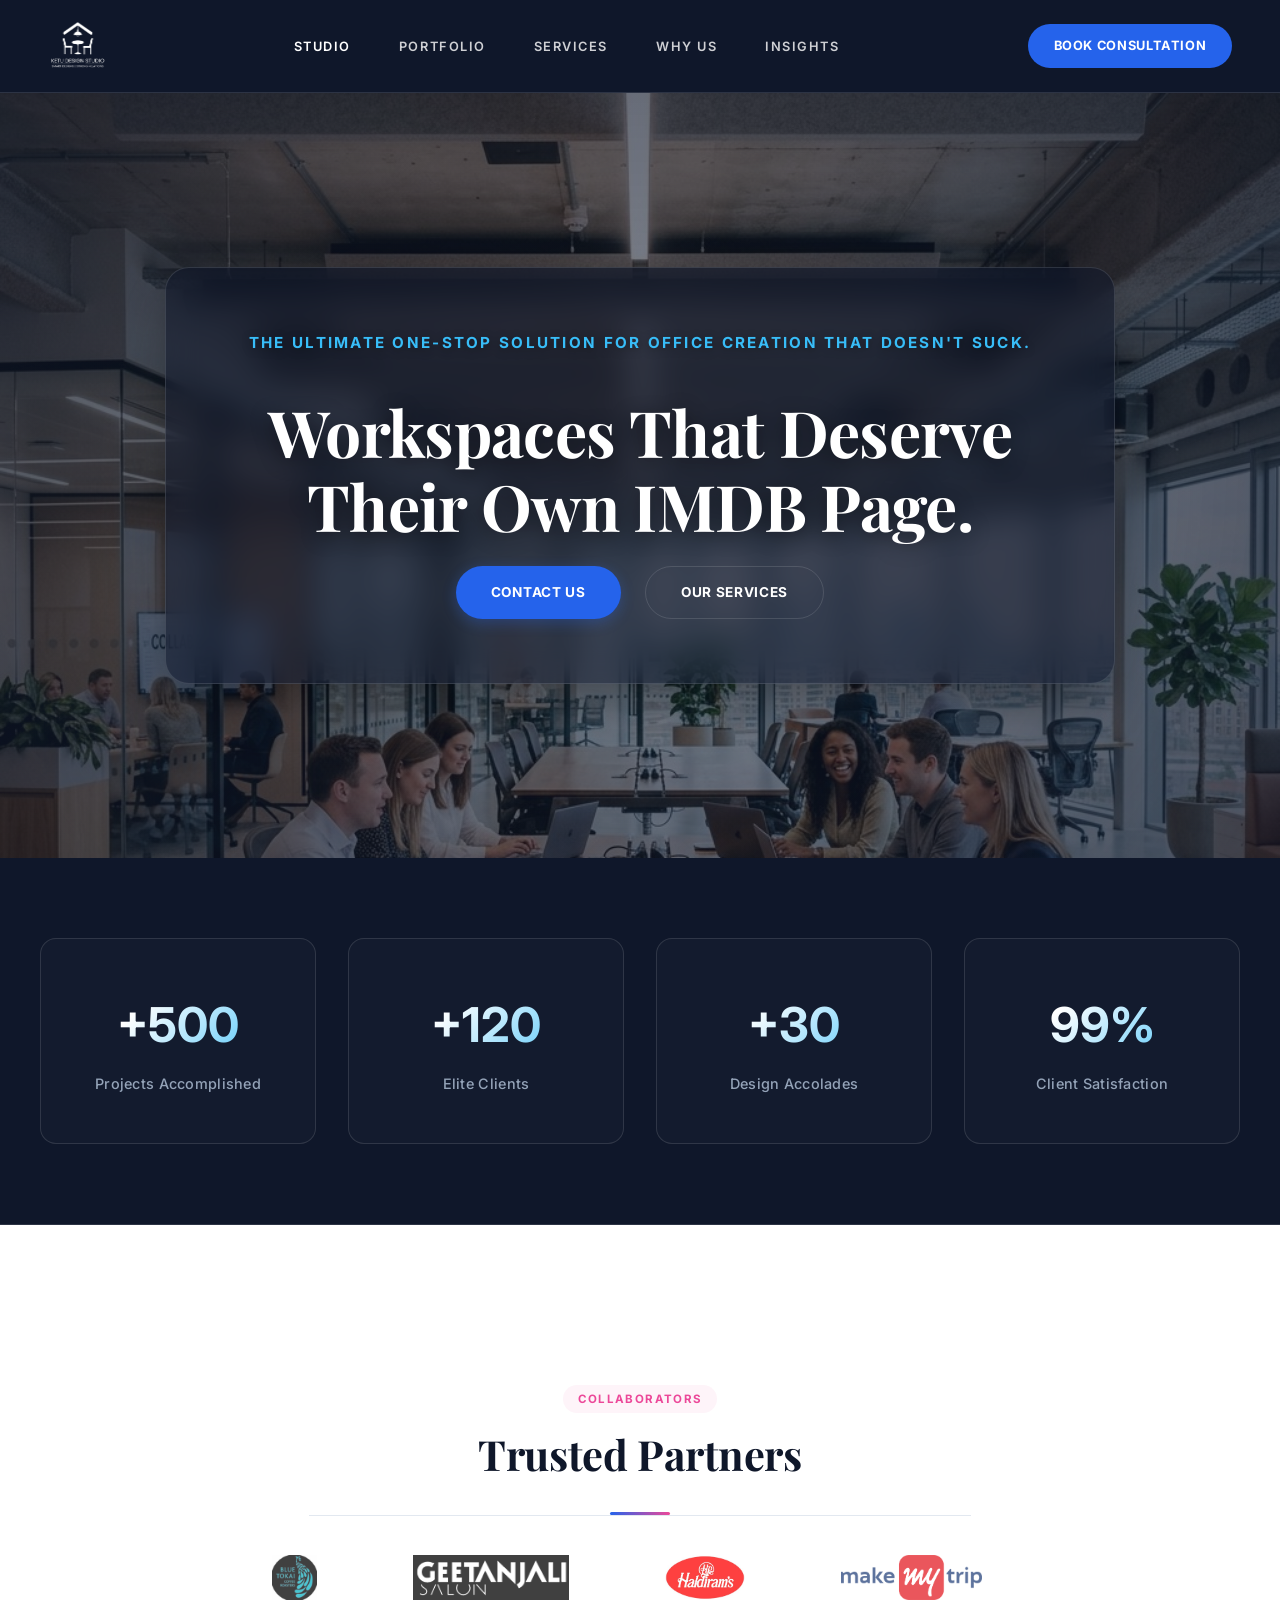
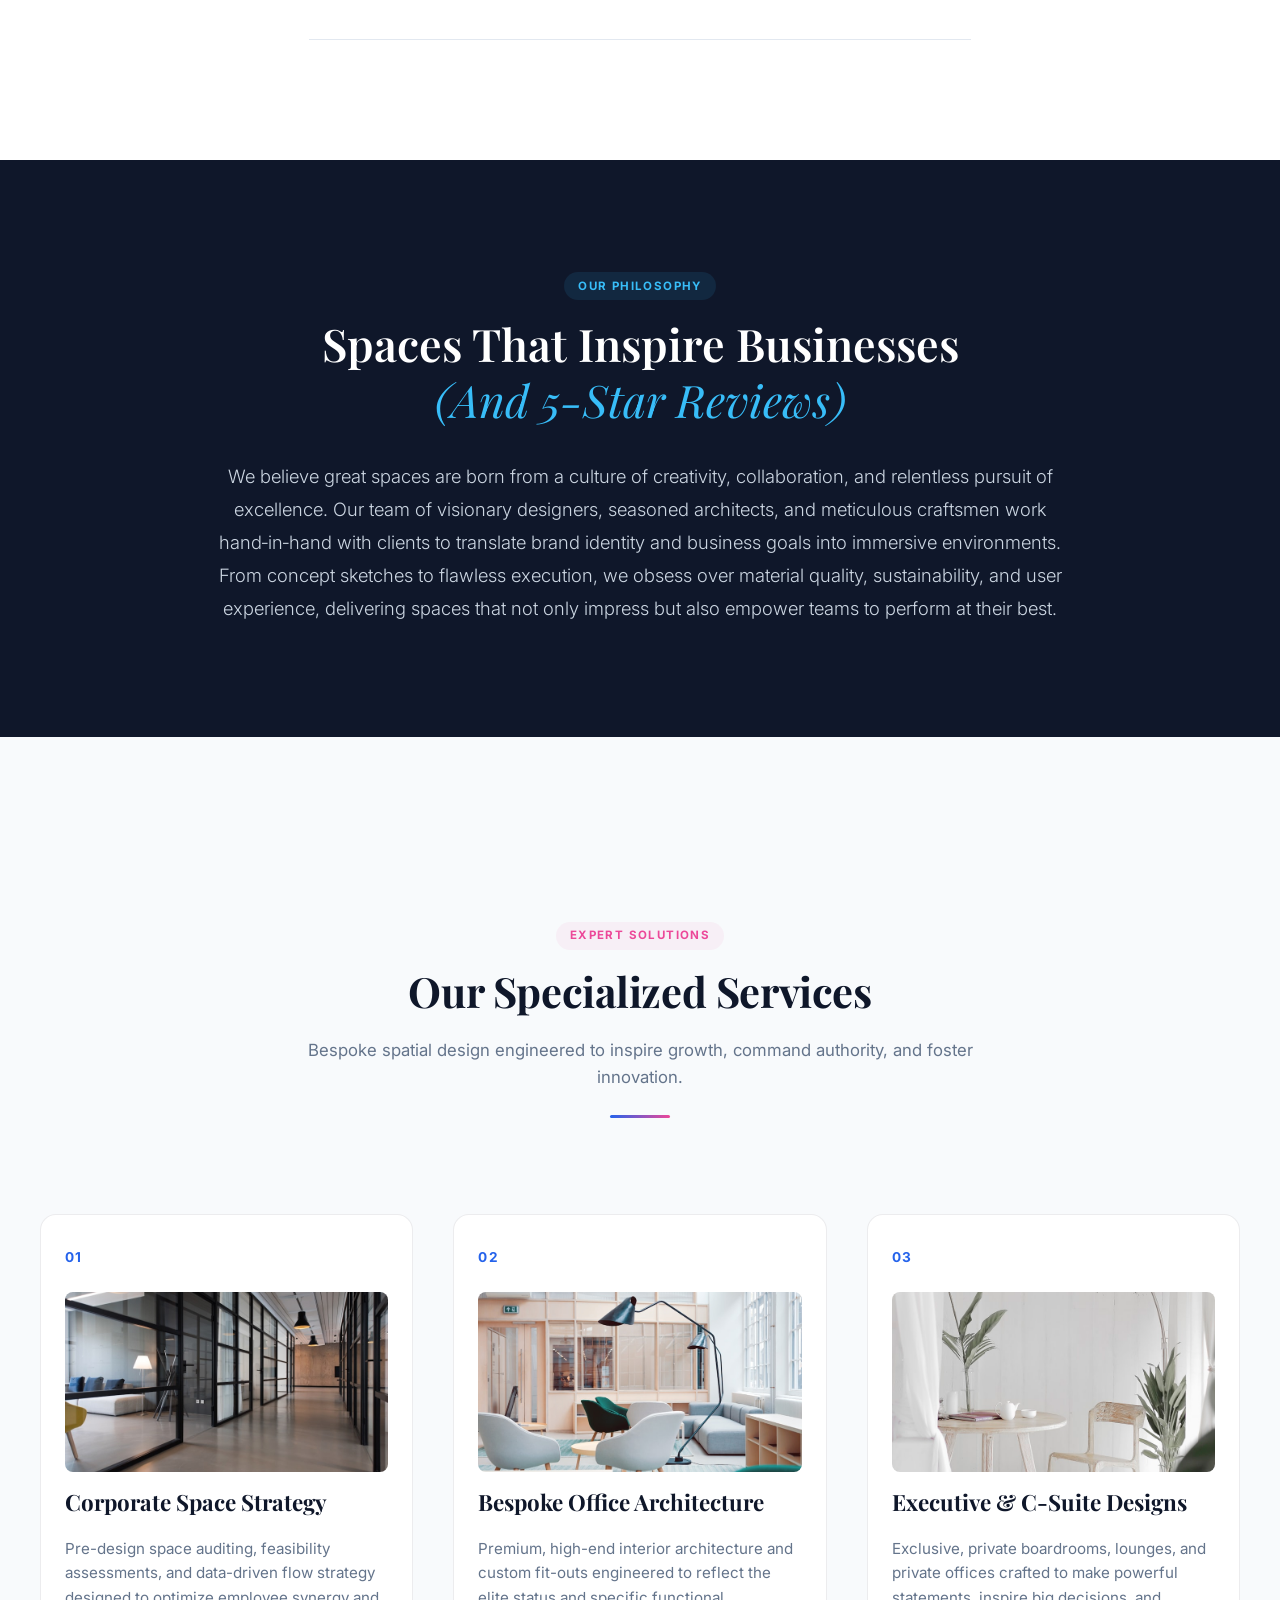
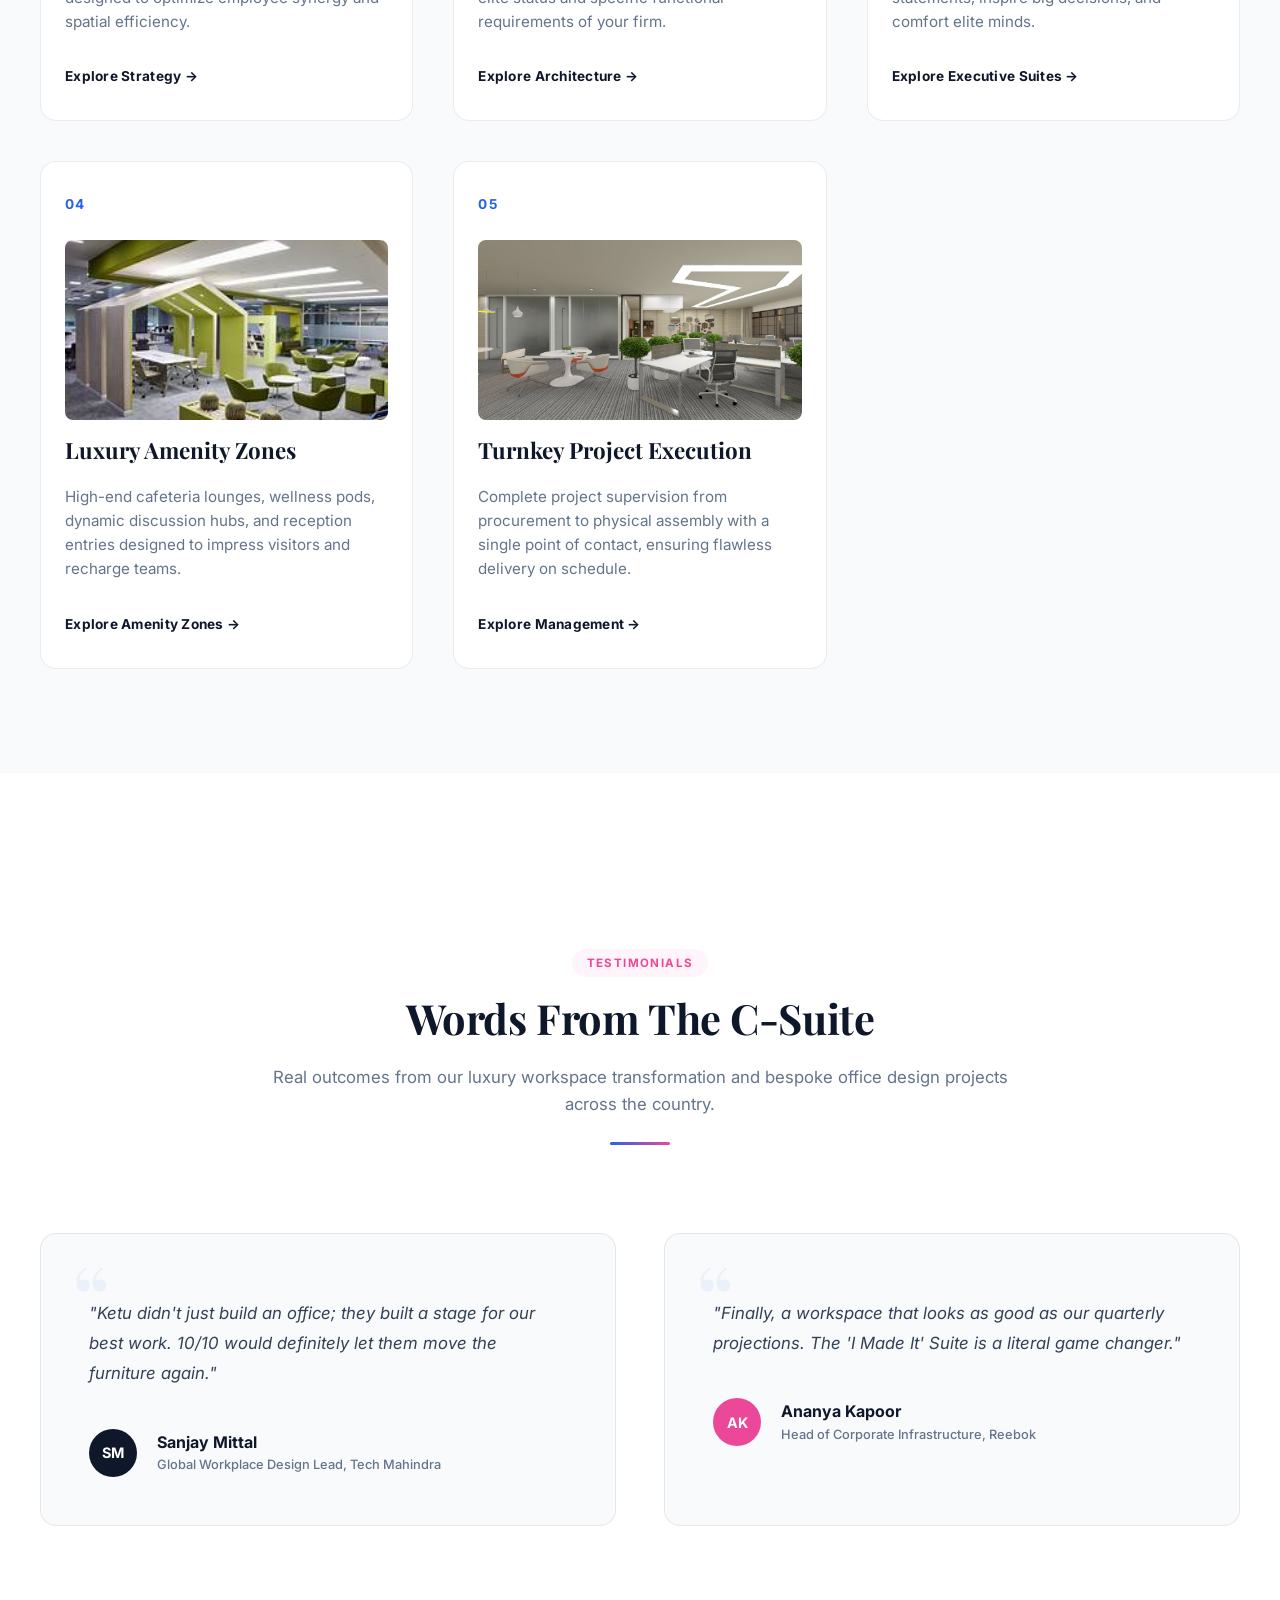
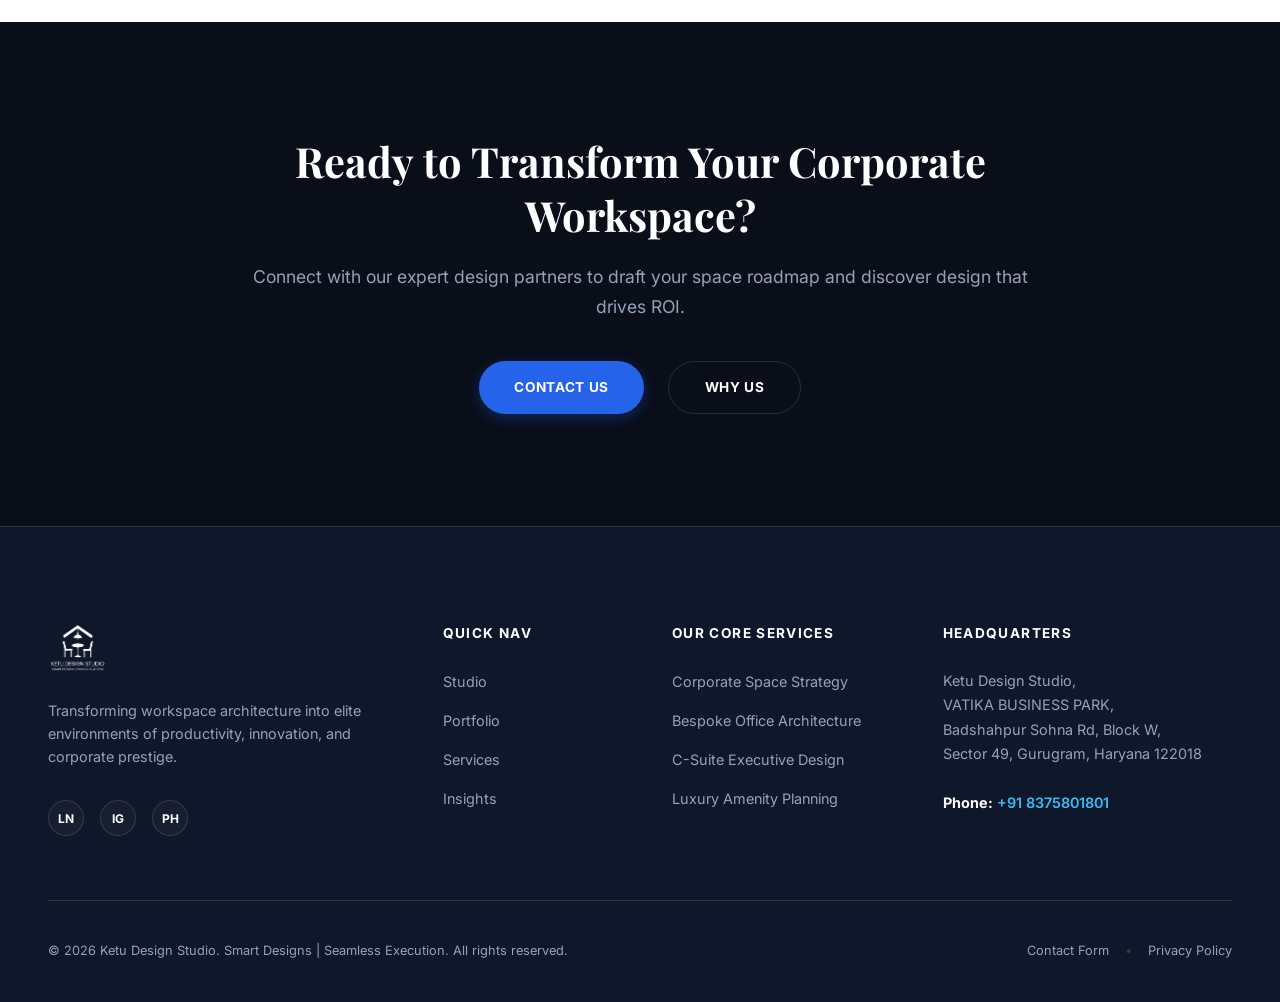
==== commit c62e23c1: "Update index.html" ====
--- a/index.html
+++ b/index.html
@@ -237,7 +237,7 @@
             <h2>Ready to Transform Your Corporate Workspace?</h2>
             <p>Connect with our expert design partners to draft your space roadmap and discover design that drives ROI.</p>
             <div class="cta-buttons">
-                <a href="tel:+918398801801" class="btn btn-filled slide-in-left">CONTACT US</a>
+                <a href="tel:+918375801801" class="btn btn-filled slide-in-left">CONTACT US</a>
                 <a href="whyus.html" class="btn btn-outlined slide-in-left">WHY US</a>
             </div>
         </div>
@@ -256,7 +256,7 @@
                 <div class="social-links">
                     <a href="https://linkedin.com" target="_blank" aria-label="LinkedIn">LN</a>
                     <a href="https://instagram.com" target="_blank" aria-label="Instagram">IG</a>
-                    <a href="tel:+918398801801" aria-label="Phone">PH</a>
+                    <a href="tel:+918375801801" aria-label="Phone">PH</a>
                 </div>
             </div>
             
@@ -289,7 +289,7 @@
                     Sector 49, Gurugram, Haryana 122018
                 </p>
                 <p class="footer-phone">
-                    <strong>Phone:</strong> <a href="tel:+918398801801">+91 83988 01801</a>
+                    <strong>Phone:</strong> <a href="tel:+918375801801">+91 8375801801</a>
                 </p>
             </div>
         </div>
--- a/style.css
+++ b/style.css
@@ -439,7 +439,7 @@
     gap: 6rem;
     width: max-content;
     align-items: center;
-    /* Changed to 'infinite' and matches the exact keyframe configuration below */
+    /* Infinite configuration matches keyframe values perfectly */
     animation: marquee 20s linear infinite;
 }
 
@@ -449,7 +449,7 @@
     justify-content: center;
     height: 45px;
     user-select: none;
-    /* CRITICAL: Prevents flexbox from compressing the images at the end of the line */
+    /* Prevents flexbox from compressing the images at the end of the line */
     flex-shrink: 0; 
 }
 
@@ -466,13 +466,12 @@
     transform: scale(1.06);
 }
 
-/* Updated precise translation calculation */
+/* Precise translation calculation */
 @keyframes marquee {
     0% {
         transform: translateX(0);
     }
     100% {
-        /* Moving by exactly calc(-50% - 3rem) compensates perfectly for the layout gaps */
         transform: translateX(calc(-50% - 3rem));
     }
 }
@@ -516,7 +515,7 @@
     font-weight: 300;
 }
 
-/* --- Services Grid Section (60% White Background) --- */
+/* --- Services Grid Section --- */
 .services {
     background-color: var(--light-bg);
     padding: 6.5rem 2rem;
@@ -533,13 +532,21 @@
 .service-card {
     background-color: var(--white-bg);
     border: 1px solid var(--dark-border);
-    padding: 3.5rem 2.5rem;
+    padding: 2rem 1.5rem;
     border-radius: 16px;
     position: relative;
     transition: all 0.4s cubic-bezier(0.4, 0, 0.2, 1);
     display: flex;
     flex-direction: column;
     height: 100%;
+}
+
+.service-img {
+    max-width: 100%;
+    max-height: 180px;
+    object-fit: cover;
+    border-radius: 8px;
+    margin-bottom: 0.8rem;
 }
 
 .service-card::before {
@@ -624,7 +631,7 @@
     overflow: hidden;
 }
 
-/* --- Side Page Background Variations (no background images, gradients only) --- */
+/* --- Side Page Background Variations --- */
 .portfolio-page {
     background: linear-gradient(135deg, #0F172A, #1E293B);
 }
@@ -656,6 +663,7 @@
     0% { transform: translateX(-30px); opacity: 0; }
     100% { transform: translateX(0); opacity: 1; }
 }
+
 .slide-in-left {
     animation: slideInLeft 0.8s ease-out forwards;
 }
@@ -814,6 +822,96 @@
     font-weight: 600;
 }
 
+/* --- Reviews Section wrapper --- */
+.reviews {
+    background-color: var(--white-bg);
+    padding: 6rem 2rem;
+}
+
+/* Grid for the two testimonial cards */
+.reviews-container {
+    max-width: 1200px;
+    margin: 3rem auto 0 auto;
+    display: grid;
+    grid-template-columns: repeat(2, 1fr);
+    gap: 3rem;
+}
+
+/* Individual testimonial card */
+.quote-card {
+    background-color: var(--light-bg);
+    border: 1px solid var(--dark-border);
+    padding: 4rem 3rem 3rem 3rem;
+    border-radius: 16px;
+    position: relative;
+}
+
+/* Large opening quotation mark */
+.quote-icon {
+    position: absolute;
+    top: 15px;
+    left: 30px;
+    font-family: var(--font-serif);
+    font-size: 6rem;
+    color: rgba(37, 99, 235, 0.06);
+    line-height: 1;
+    pointer-events: none;
+}
+
+/* Testimonial text */
+.quote-text {
+    font-family: var(--font-sans);
+    font-size: 1.05rem;
+    color: #334155;
+    line-height: 1.8;
+    margin-bottom: 2.5rem;
+    font-style: italic;
+    position: relative;
+    z-index: 1;
+}
+
+/* Container for author avatar + details */
+.quote-author-info {
+    display: flex;
+    align-items: center;
+    gap: 1.25rem;
+}
+
+/* Avatar circle with initials */
+.author-avatar {
+    width: 48px;
+    height: 48px;
+    background-color: var(--premium-blue-dark);
+    color: #FFFFFF;
+    border-radius: 9999px;
+    display: flex;
+    align-items: center;
+    justify-content: center;
+    font-weight: 700;
+    font-size: 0.9rem;
+}
+
+/* Second testimonial uses a pink accent avatar */
+.quote-card:nth-child(2) .author-avatar {
+    background-color: var(--premium-pink-accent);
+}
+
+/* Author name */
+.author-name {
+    font-family: var(--font-sans);
+    font-size: 1rem;
+    font-weight: 700;
+    color: var(--premium-blue-dark);
+}
+
+/* Author title / role */
+.author-title {
+    font-family: var(--font-sans);
+    font-size: 0.8rem;
+    color: #64748B;
+    font-weight: 500;
+}
+
 /* Service Detail Sections */
 .service-details-row {
     display: flex;
@@ -854,7 +952,6 @@
     margin-bottom: 1.25rem;
     color: var(--premium-blue-dark);
 }
-
 .service-details-body p {
     font-size: 1rem;
     color: #475569;
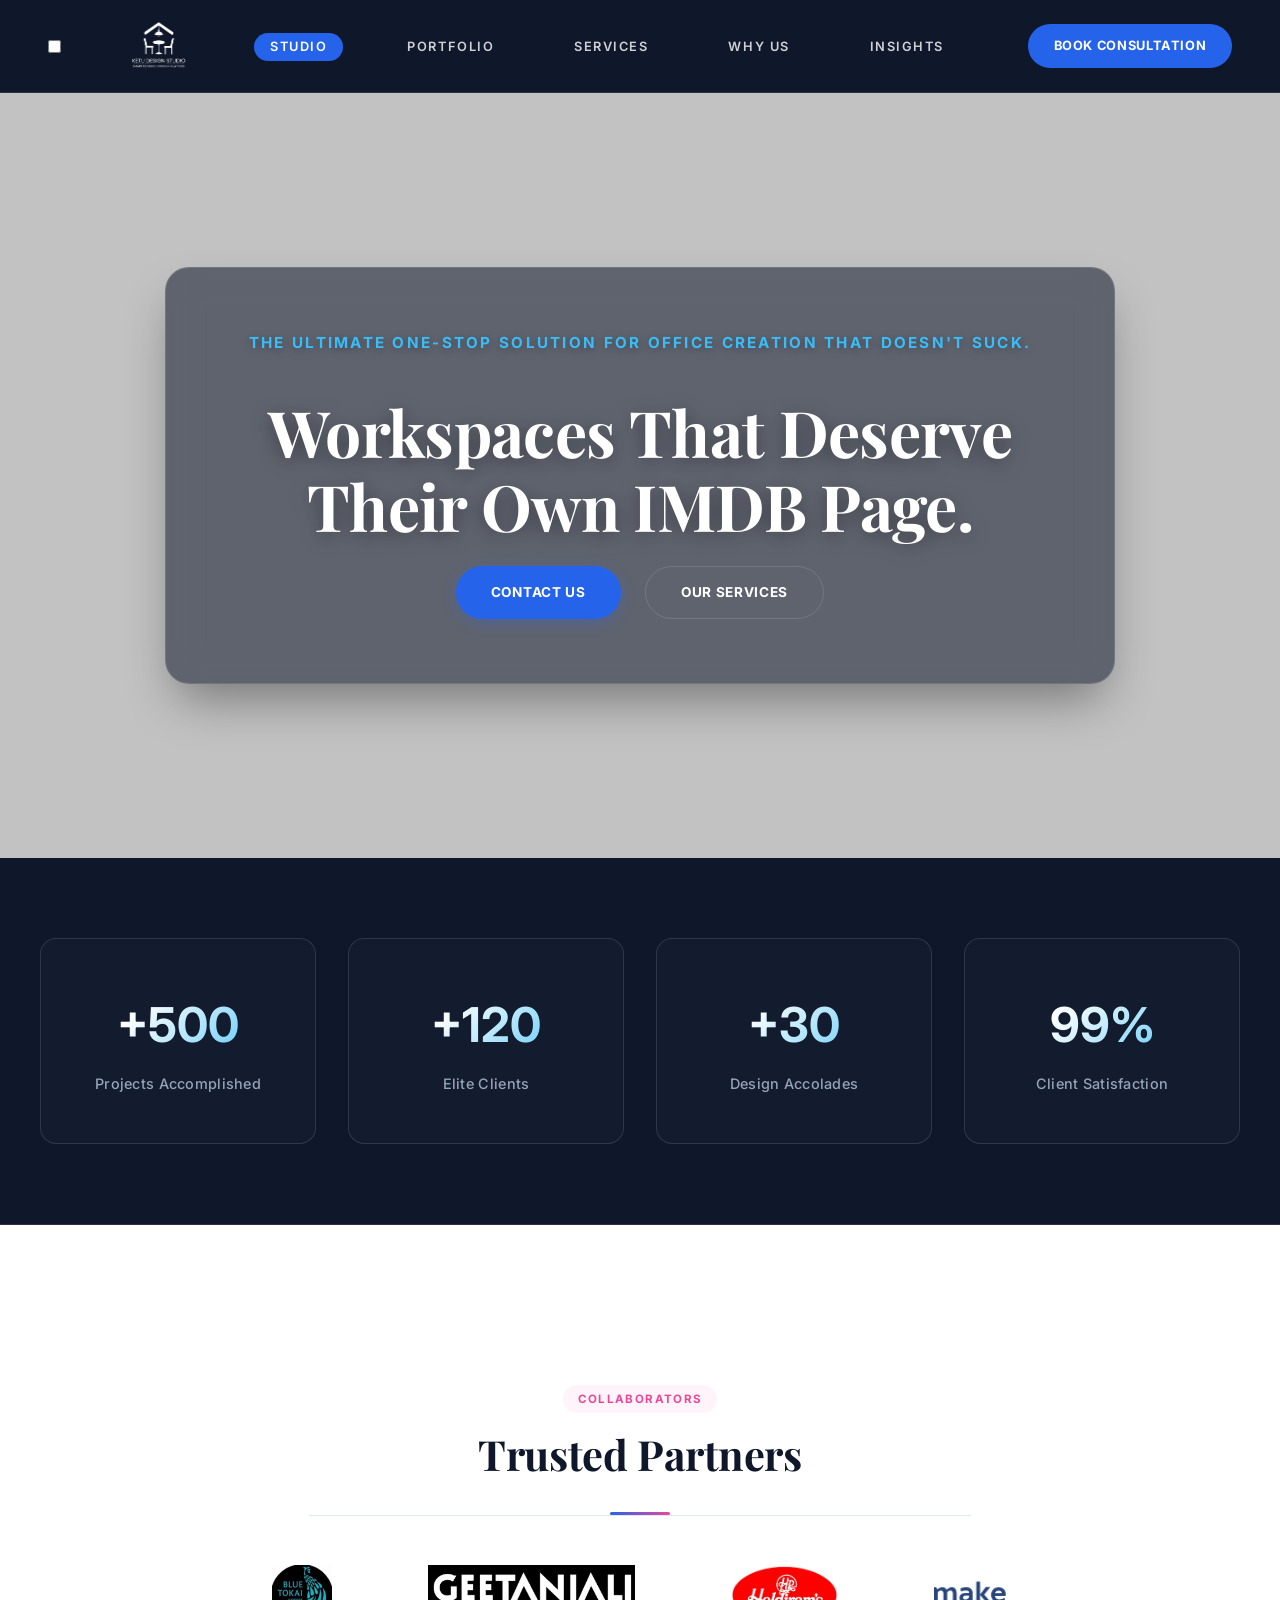
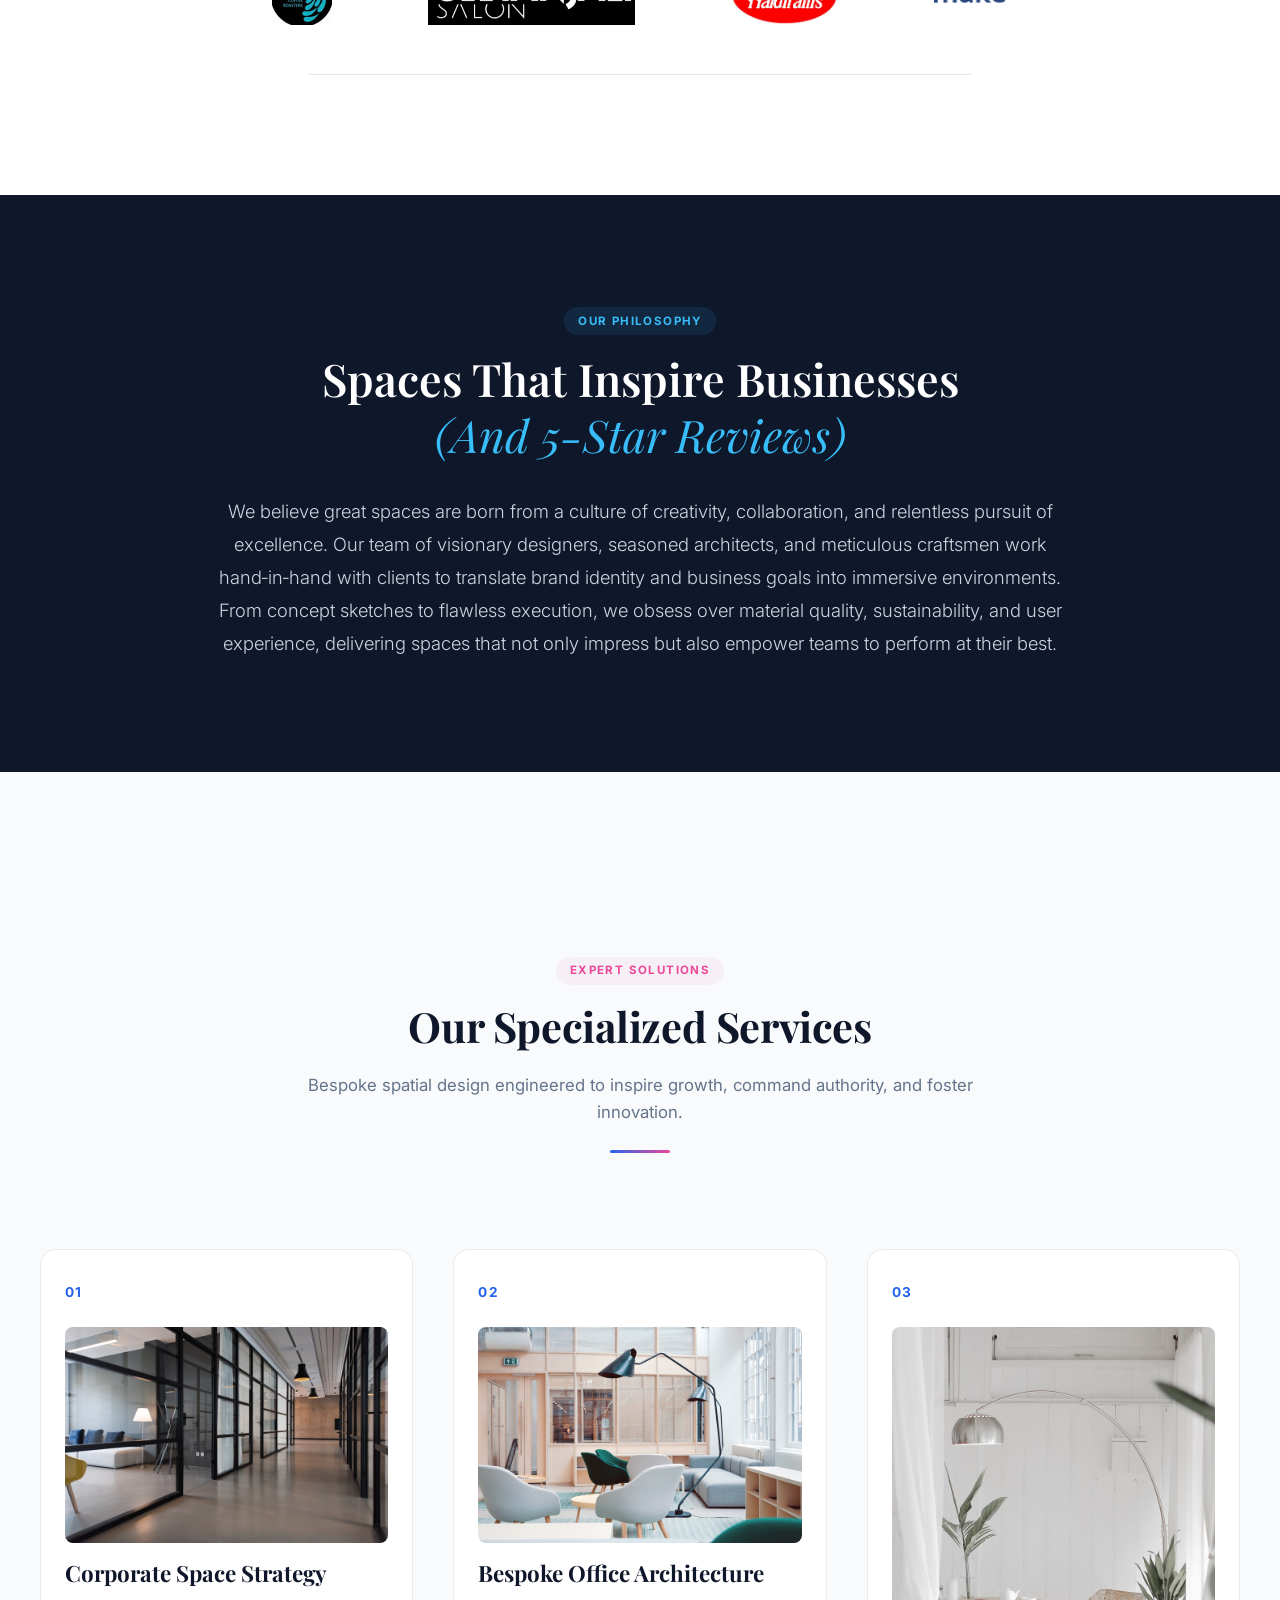
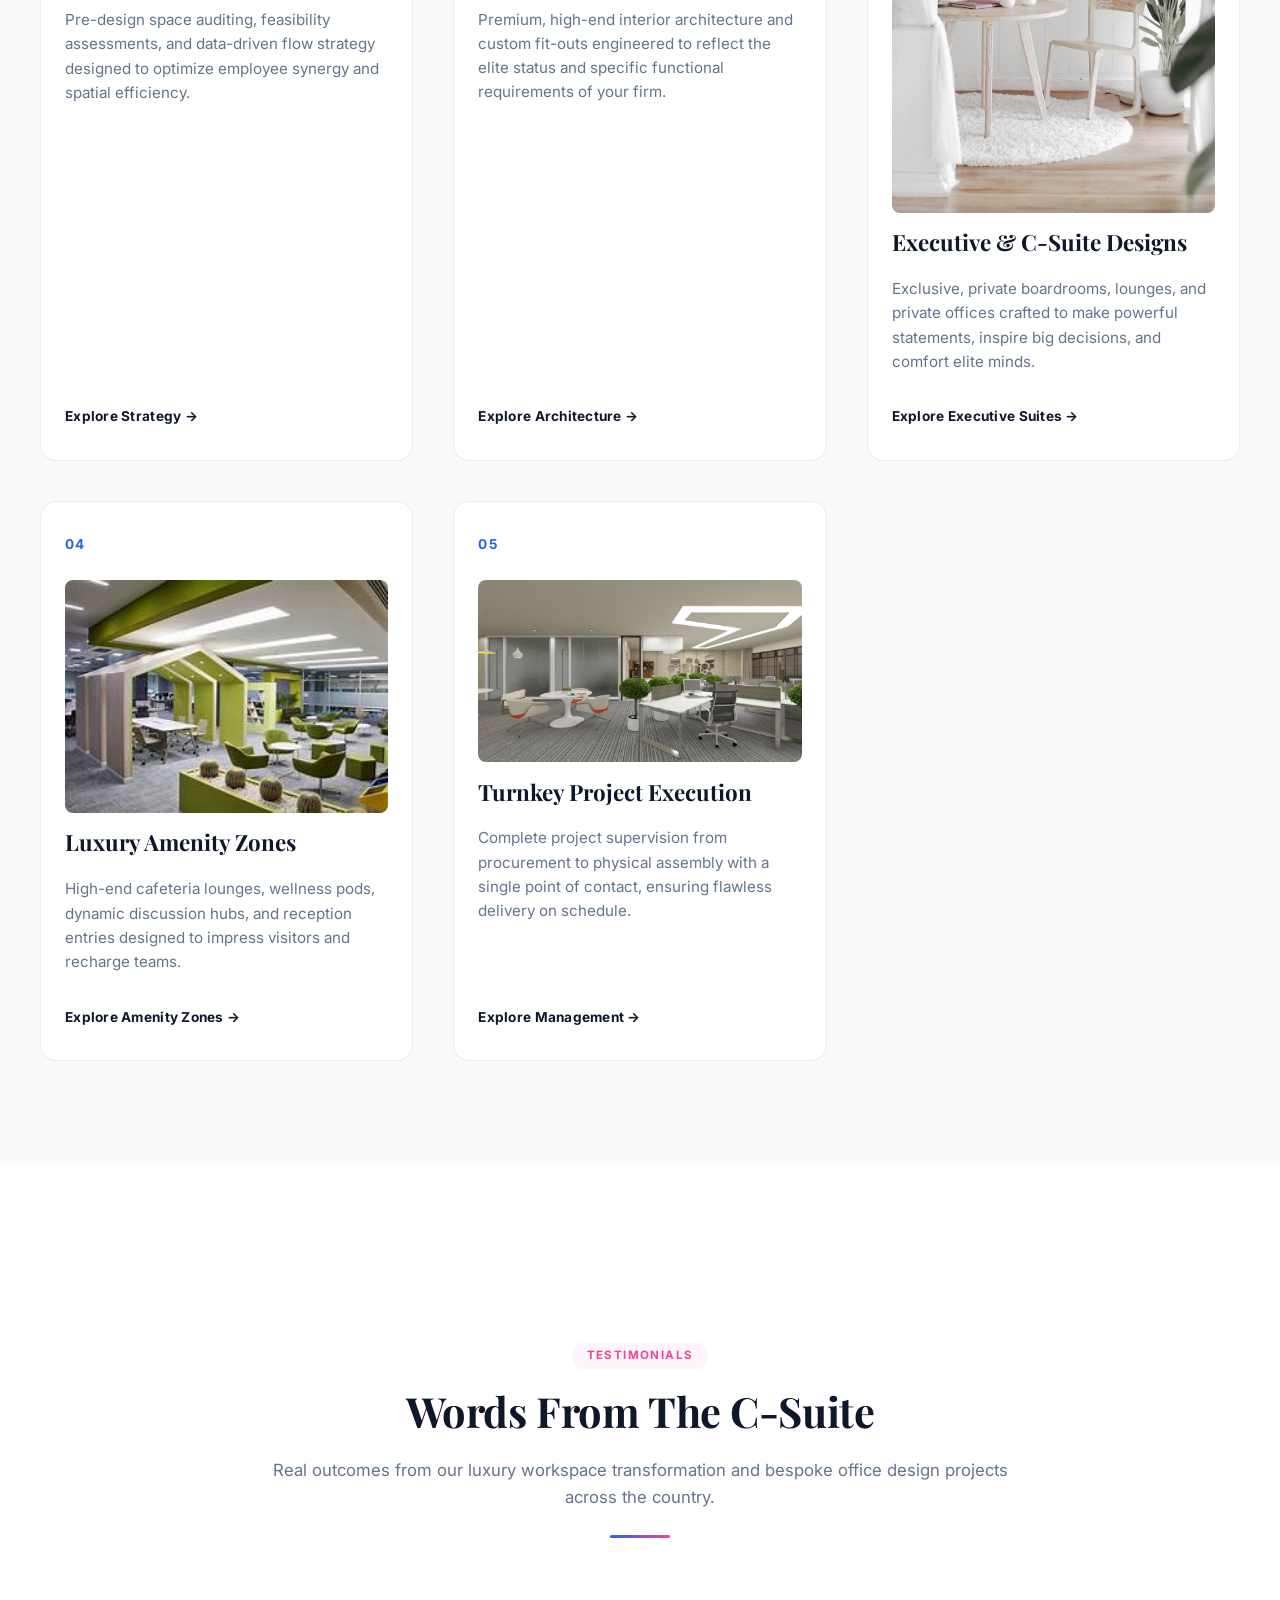
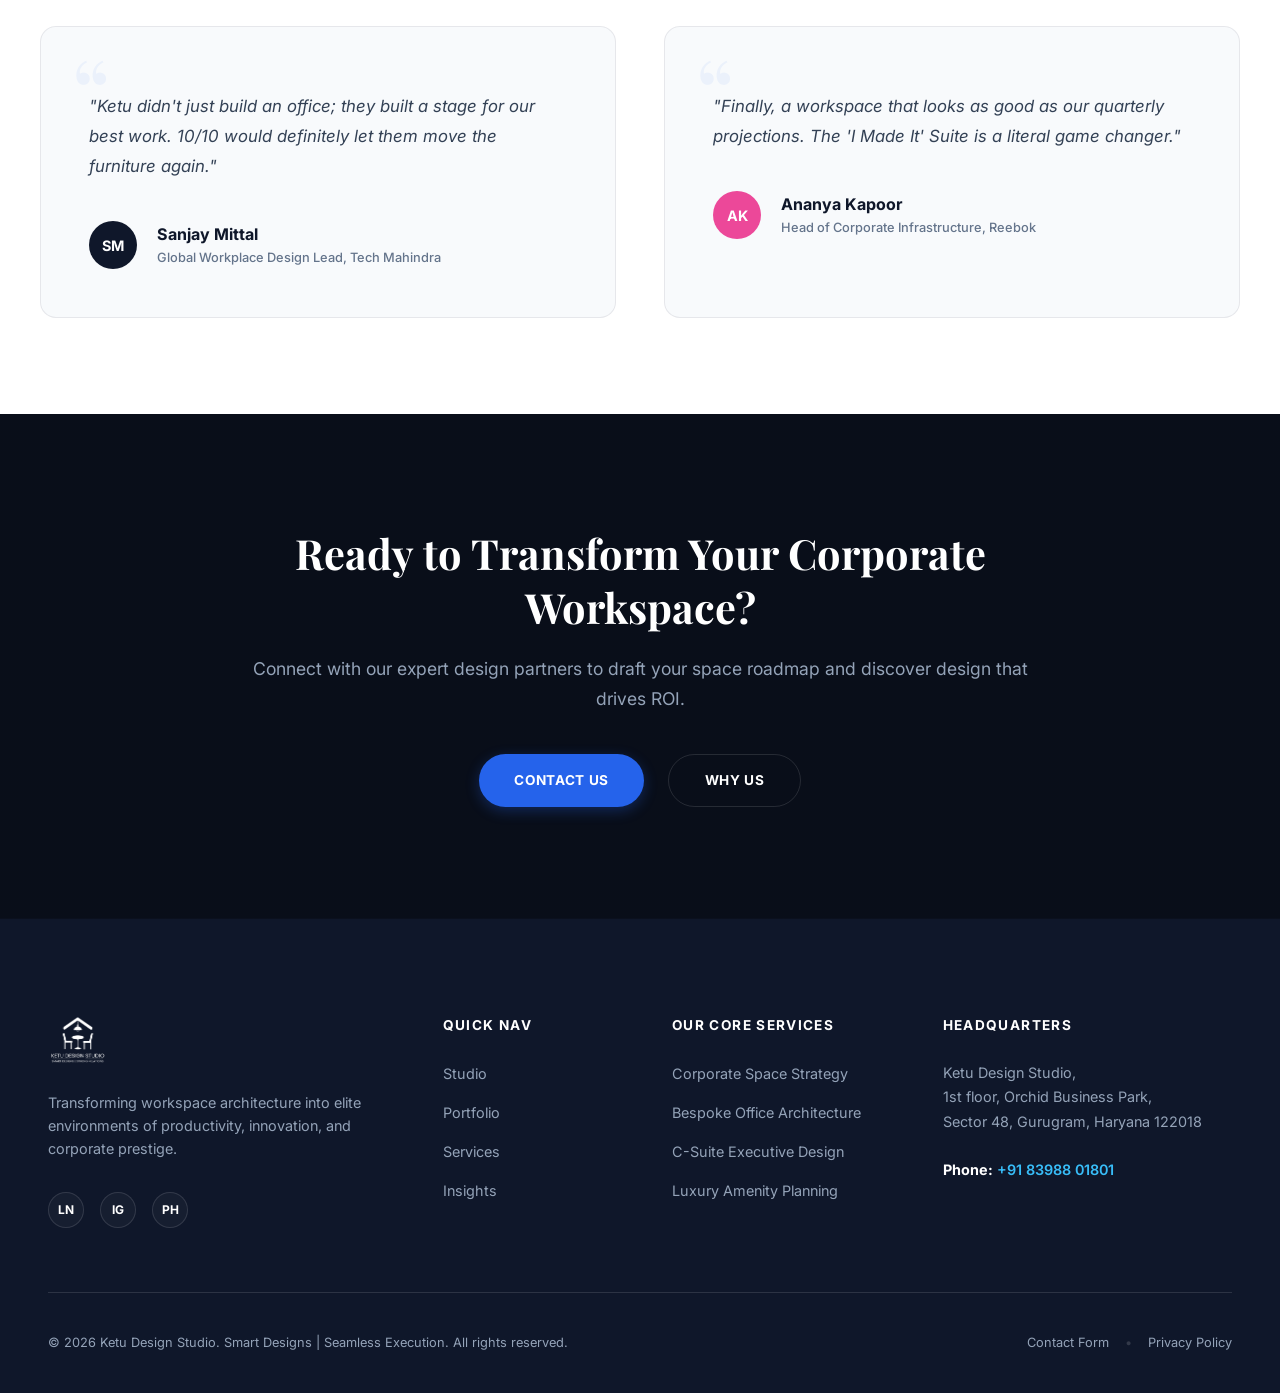
==== commit fe5bc463: "Update index.html" ====
--- a/index.html
+++ b/index.html
@@ -284,12 +284,12 @@
                 <h3>Headquarters</h3>
                 <p class="footer-address">
                     Ketu Design Studio,<br>
-                    VATIKA BUSINESS PARK,<br>
-                    Badshahpur Sohna Rd, Block W,<br>
-                    Sector 49, Gurugram, Haryana 122018
+                    1st floor, Orchid Business Park,<br>
+
+                    Sector 48, Gurugram, Haryana 122018
                 </p>
                 <p class="footer-phone">
-                    <strong>Phone:</strong> <a href="tel:+918375801801">+91 8375801801</a>
+                    <strong>Phone:</strong> <a href="tel:+918398801801">+91 83988 01801</a>
                 </p>
             </div>
         </div>
--- a/style.css
+++ b/style.css
@@ -197,12 +197,19 @@
     font-size: 0.8rem;
     font-weight: 600;
     letter-spacing: 0.12em;
-    transition: color 0.25s ease;
-}
-
-.nav-links li a:hover,
+    padding: 0.4rem 1rem;
+    border-radius: 9999px;
+    transition: all 0.25s ease;
+}
+
+.nav-links li a:hover {
+    color: #FFFFFF;
+    background-color: rgba(255, 255, 255, 0.1);
+}
+
 .nav-links li.active a {
     color: #FFFFFF;
+    background-color: var(--premium-blue-button);
 }
 
 .consultation-btn-nav {
@@ -228,7 +235,7 @@
 .hero {
     position: relative;
     min-height: 85vh;
-    background: url('images/WhatsApp\ Image\ 2026-05-24\ at\ 21.04.38\ \(4\).jpeg') center/cover no-repeat;
+    background: url('https://thumbs.dreamstime.com/b/modern-white-blue-open-space-office-interior-sleek-minimalist-design-343463610.jpg') center/cover no-repeat;
     display: flex;
     align-items: center;
     justify-content: center;
@@ -237,16 +244,42 @@
     padding: 4rem 2rem;
 }
 
-/* Stronger backdrop overlay */
+/* Animated overlay fade */
 .hero-overlay {
     position: absolute;
     inset: 0;
-    background: radial-gradient(
-        circle,
-        rgba(15, 23, 42, 0.5) 0%,
-        rgba(15, 23, 42, 0.75) 100%
-    );
+    background: rgba(0, 0, 0, 0.4);
     z-index: 1;
+    animation: overlayFade 1.5s ease-out forwards;
+    opacity: 0;
+}
+/* .hero-bg-duplicate {
+    position: absolute;
+    inset: 0;
+    background: url('hero.jpg') center/cover no-repeat;
+    z-index: 0;
+    opacity: 0.3;
+    animation: bgZoom 30s ease-in-out infinite alternate;
+} */
+@keyframes bgZoom {
+    from { transform: scale(1); }
+    to { transform: scale(1.08); }
+}
+
+@keyframes overlayFade {
+    from { opacity: 0; }
+    to { opacity: 0.6; }
+}
+
+/* Glass card entrance animation */
+.hero-glass-card {
+    animation: glassCardEnter 1s ease-out forwards;
+    transform: translateY(30px);
+    opacity: 0;
+}
+
+@keyframes glassCardEnter {
+    to { transform: translateY(0); opacity: 1; }
 }
 
 .hero-content {
@@ -298,6 +331,7 @@
     display: flex;
     gap: 1.5rem;
 }
+
 /* --- Glassmorphism Stats Boxes --- */
  .cta {
     display: flex;
@@ -305,7 +339,7 @@
     justify-content: center;
     flex-wrap: wrap;
     gap: 2rem;
-    background-image: linear-gradient(rgba(0,0,0,0.4), rgba(0,0,0,0.4)), url('hero.jpg');
+    background-image: linear-gradient(rgba(0,0,0,0.4), rgba(0,0,0,0.4)), url('cta_lamp.jpg');
     background-size: cover;
     background-position: center;
     background-repeat: no-repeat;
@@ -438,42 +472,31 @@
     display: flex;
     gap: 6rem;
     width: max-content;
-    align-items: center;
-    /* Infinite configuration matches keyframe values perfectly */
-    animation: marquee 20s linear infinite;
+    animation: marquee 25s linear infinite;
+}
+
+.partner-logo img {
+    max-height: 60px;
+    width: auto;
+    display: block;
+    margin: auto;
 }
 
 .partner-logo {
     display: flex;
     align-items: center;
     justify-content: center;
-    height: 45px;
-    user-select: none;
-    /* Prevents flexbox from compressing the images at the end of the line */
-    flex-shrink: 0; 
-}
-
-.partner-logo img {
-    height: 100%;
-    width: auto;
-    object-fit: contain;
-    filter: opacity(75%);
-    transition: filter 0.3s ease, transform 0.3s ease;
-}
-
-.partner-logo img:hover {
-    filter: opacity(100%);
-    transform: scale(1.06);
-}
-
-/* Precise translation calculation */
+    height: 80px; /* ensure enough space */
+}
+
+
+.partner-logo:hover {
+    color: var(--premium-blue-dark);
+}
+
 @keyframes marquee {
-    0% {
-        transform: translateX(0);
-    }
-    100% {
-        transform: translateX(calc(-50% - 3rem));
-    }
+    0% { transform: translateX(0); }
+    100% { transform: translateX(-50%); }
 }
 
 /* --- Philosophy (Premium Deep Blue Container) --- */
@@ -515,7 +538,7 @@
     font-weight: 300;
 }
 
-/* --- Services Grid Section --- */
+/* --- Services Grid Section (60% White Background) --- */
 .services {
     background-color: var(--light-bg);
     padding: 6.5rem 2rem;
@@ -540,15 +563,34 @@
     flex-direction: column;
     height: 100%;
 }
-
-.service-img {
+    .service-img {
     max-width: 100%;
-    max-height: 180px;
+    max-height: 500px; /* increased for larger, more impactful visuals */
     object-fit: cover;
     border-radius: 8px;
     margin-bottom: 0.8rem;
 }
 
+/* Gallery specific image sizing for uniform appearance */
+    width: 100%;
+    aspect-ratio: 1 / 1; /* square uniform appearance */
+    object-fit: cover;
+    margin-bottom: 1rem;
+    height: 250px; /* fixed height for uniformity */
+    max-height: none; /* ensure no max-height limits */
+    width: 100%;
+    aspect-ratio: 1 / 1; /* square uniform appearance */
+    object-fit: cover;
+    margin-bottom: 1rem;
+    max-height: none; /* override global max-height */
+    height: auto;
+}
+        max-width: 100%;
+        max-height: 500px; /* increased for larger, more impactful visuals */
+        object-fit: cover;
+        border-radius: 8px;
+        margin-bottom: 0.8rem;
+    }
 .service-card::before {
     content: '';
     position: absolute;
@@ -631,7 +673,7 @@
     overflow: hidden;
 }
 
-/* --- Side Page Background Variations --- */
+/* --- Side Page Background Variations (no background images, gradients only) --- */
 .portfolio-page {
     background: linear-gradient(135deg, #0F172A, #1E293B);
 }
@@ -657,13 +699,15 @@
     color: #FFFFFF;
     animation: slideInLeft 0.8s ease-out forwards;
 }
+.why-us-card p{
+    color:#000;
+}
 
 /* Horizontal slide‑in animation */
 @keyframes slideInLeft {
     0% { transform: translateX(-30px); opacity: 0; }
     100% { transform: translateX(0); opacity: 1; }
 }
-
 .slide-in-left {
     animation: slideInLeft 0.8s ease-out forwards;
 }
@@ -822,96 +866,6 @@
     font-weight: 600;
 }
 
-/* --- Reviews Section wrapper --- */
-.reviews {
-    background-color: var(--white-bg);
-    padding: 6rem 2rem;
-}
-
-/* Grid for the two testimonial cards */
-.reviews-container {
-    max-width: 1200px;
-    margin: 3rem auto 0 auto;
-    display: grid;
-    grid-template-columns: repeat(2, 1fr);
-    gap: 3rem;
-}
-
-/* Individual testimonial card */
-.quote-card {
-    background-color: var(--light-bg);
-    border: 1px solid var(--dark-border);
-    padding: 4rem 3rem 3rem 3rem;
-    border-radius: 16px;
-    position: relative;
-}
-
-/* Large opening quotation mark */
-.quote-icon {
-    position: absolute;
-    top: 15px;
-    left: 30px;
-    font-family: var(--font-serif);
-    font-size: 6rem;
-    color: rgba(37, 99, 235, 0.06);
-    line-height: 1;
-    pointer-events: none;
-}
-
-/* Testimonial text */
-.quote-text {
-    font-family: var(--font-sans);
-    font-size: 1.05rem;
-    color: #334155;
-    line-height: 1.8;
-    margin-bottom: 2.5rem;
-    font-style: italic;
-    position: relative;
-    z-index: 1;
-}
-
-/* Container for author avatar + details */
-.quote-author-info {
-    display: flex;
-    align-items: center;
-    gap: 1.25rem;
-}
-
-/* Avatar circle with initials */
-.author-avatar {
-    width: 48px;
-    height: 48px;
-    background-color: var(--premium-blue-dark);
-    color: #FFFFFF;
-    border-radius: 9999px;
-    display: flex;
-    align-items: center;
-    justify-content: center;
-    font-weight: 700;
-    font-size: 0.9rem;
-}
-
-/* Second testimonial uses a pink accent avatar */
-.quote-card:nth-child(2) .author-avatar {
-    background-color: var(--premium-pink-accent);
-}
-
-/* Author name */
-.author-name {
-    font-family: var(--font-sans);
-    font-size: 1rem;
-    font-weight: 700;
-    color: var(--premium-blue-dark);
-}
-
-/* Author title / role */
-.author-title {
-    font-family: var(--font-sans);
-    font-size: 0.8rem;
-    color: #64748B;
-    font-weight: 500;
-}
-
 /* Service Detail Sections */
 .service-details-row {
     display: flex;
@@ -952,6 +906,7 @@
     margin-bottom: 1.25rem;
     color: var(--premium-blue-dark);
 }
+
 .service-details-body p {
     font-size: 1rem;
     color: #475569;
@@ -1278,7 +1233,19 @@
     box-shadow: 0 4px 14px rgba(37, 99, 235, 0.3);
 }
 
-/* --- Quotes / Reviews --- */
+/* -------------------------------------------------
+   Testimonials / Reviews Section
+   -------------------------------------------------
+   .reviews               – Section wrapper (background, padding)
+   .reviews-container     – Grid container for quote cards
+   .quote-card            – Individual testimonial card styling
+   .quote-icon            – Decorative quotation mark
+   .quote-text            – Testimonial text styling
+   .quote-author-info    – Flex container for avatar + author details
+   .author-avatar         – Circular avatar placeholder with initials
+   .author-name           – Name styling
+   .author-title          – Title/role styling
+   ------------------------------------------------- */
 .reviews {
     background-color: var(--white-bg);
     padding: 6rem 2rem;
@@ -1348,7 +1315,7 @@
 .author-name {
     font-family: var(--font-sans);
     font-size: 1rem;
-    font-weight: 700;
+    font-weight: 720;
     color: var(--premium-blue-dark);
 }
 
@@ -1364,8 +1331,6 @@
     background-color: var(--premium-blue-dark);
     padding: 7rem 2rem;
     text-align: center;
-    position: relative;
-    border-bottom: 1px solid var(--glass-border);
 }
 
 .cta-content {
@@ -1395,7 +1360,293 @@
     justify-content: center;
     gap: 1.5rem;
 }
-
+/* --- Estimation Calculator --- */
+.calculator-container {
+    background: #ffffff;
+    border-radius: 16px;
+    padding: 3rem;
+    box-shadow: 0 10px 30px rgba(0, 0, 0, 0.05);
+    border: 1px solid var(--dark-border);
+    margin: 0 auto;
+    max-width: 900px;
+}
+
+.calculator-grid {
+    display: grid;
+    grid-template-columns: 1fr 1fr;
+    gap: 2rem;
+    margin-bottom: 2.5rem;
+}
+
+.calc-input-group label {
+    display: block;
+    font-size: 0.9rem;
+    font-weight: 600;
+    color: var(--premium-blue-dark);
+    margin-bottom: 0.6rem;
+    text-transform: uppercase;
+    letter-spacing: 0.5px;
+}
+
+.calc-input-group input,
+.calc-input-group select {
+    width: 100%;
+    padding: 1rem;
+    border: 1px solid var(--dark-border);
+    border-radius: 8px;
+    font-size: 1.1rem;
+    font-family: inherit;
+    transition: all 0.3s;
+    background: #f9f9fb;
+}
+
+.calc-input-group input:focus,
+.calc-input-group select:focus {
+    border-color: var(--accent-cyan);
+    box-shadow: 0 0 0 3px rgba(56, 189, 248, 0.1);
+    outline: none;
+    background: #fff;
+}
+
+.calc-result-panel {
+    background: linear-gradient(135deg, #0F172A, #1E293B);
+    color: #fff;
+    border-radius: 16px;
+    padding: 3rem 2.5rem;
+    text-align: center;
+    position: relative;
+    overflow: hidden;
+    box-shadow: 0 12px 35px rgba(15, 23, 42, 0.4);
+    border: 1px solid rgba(255, 255, 255, 0.1);
+}
+
+.calc-result-panel::before {
+    content: "";
+    position: absolute;
+    inset: 0;
+    background: radial-gradient(circle at top right, rgba(56, 189, 248, 0.15), transparent 70%);
+}
+
+.calc-result-panel h3 {
+    font-size: 1.3rem;
+    font-family: var(--font-sans);
+    font-weight: 500;
+    margin-bottom: 1.5rem;
+    color: rgba(255,255,255,0.9);
+    position: relative;
+    z-index: 1;
+    letter-spacing: 0.5px;
+    text-transform: uppercase;
+}
+
+.calc-amount {
+    font-size: 3.8rem;
+    font-weight: 700;
+    font-family: var(--font-serif);
+    margin-bottom: 1.5rem;
+    color: var(--accent-cyan);
+    text-shadow: 0 4px 15px rgba(56, 189, 248, 0.3);
+    position: relative;
+    z-index: 1;
+}
+
+.calc-disclaimer {
+    font-size: 0.85rem;
+    color: rgba(255,255,255,0.6);
+    line-height: 1.6;
+    position: relative;
+    z-index: 1;
+}
+
+@media(max-width: 768px) {
+    .calculator-grid {
+        grid-template-columns: 1fr;
+    }
+    .calculator-container {
+        padding: 2rem 1.5rem;
+    }
+    .calc-amount {
+        font-size: 2.5rem;
+    }
+}
+/* --- Advanced Calculator Upgrades --- */
+.advanced-calc {
+    max-width: 1000px;
+}
+.calc-section {
+    margin-bottom: 2.5rem;
+}
+.calc-section h3 {
+    font-size: 1.1rem;
+    color: var(--premium-blue-dark);
+    margin-bottom: 1rem;
+    font-weight: 600;
+}
+.calc-section-header {
+    display: flex;
+    justify-content: space-between;
+    align-items: center;
+    margin-bottom: 1rem;
+}
+.calc-section-header h3 {
+    margin-bottom: 0;
+}
+.area-input-wrapper {
+    display: flex;
+    align-items: center;
+    background: #f9f9fb;
+    border: 1px solid var(--dark-border);
+    border-radius: 8px;
+    padding: 0.5rem 1rem;
+}
+.area-input-wrapper input {
+    border: none;
+    background: transparent;
+    font-size: 1.2rem;
+    font-weight: 600;
+    width: 100px;
+    text-align: right;
+    outline: none;
+}
+.area-input-wrapper span {
+    margin-left: 8px;
+    color: #64748b;
+    font-size: 0.9rem;
+    font-weight: 500;
+}
+
+/* Styled Range Slider */
+.styled-slider {
+    -webkit-appearance: none;
+    width: 100%;
+    height: 8px;
+    border-radius: 4px;
+    background: #e2e8f0;
+    outline: none;
+}
+.styled-slider::-webkit-slider-thumb {
+    -webkit-appearance: none;
+    appearance: none;
+    width: 24px;
+    height: 24px;
+    border-radius: 50%;
+    background: var(--accent-cyan);
+    cursor: pointer;
+    box-shadow: 0 2px 6px rgba(56, 189, 248, 0.4);
+    transition: transform 0.1s;
+}
+.styled-slider::-webkit-slider-thumb:hover {
+    transform: scale(1.1);
+}
+
+/* Quality Cards */
+.quality-cards {
+    display: grid;
+    grid-template-columns: repeat(auto-fit, minmax(220px, 1fr));
+    gap: 1.5rem;
+}
+.quality-card {
+    cursor: pointer;
+    position: relative;
+}
+.quality-card input {
+    position: absolute;
+    opacity: 0;
+    cursor: pointer;
+}
+.quality-card .card-content {
+    border: 2px solid var(--dark-border);
+    border-radius: 12px;
+    padding: 1.5rem;
+    background: #fff;
+    transition: all 0.3s ease;
+    text-align: center;
+}
+.quality-card:hover .card-content {
+    border-color: #cbd5e1;
+    transform: translateY(-2px);
+}
+.quality-card.active .card-content {
+    border-color: var(--accent-cyan);
+    background: rgba(56, 189, 248, 0.05);
+    box-shadow: 0 4px 15px rgba(56, 189, 248, 0.15);
+}
+.quality-card h4 {
+    font-size: 1.1rem;
+    color: var(--premium-blue-dark);
+    margin-bottom: 0.5rem;
+}
+.quality-card p {
+    font-size: 1.2rem;
+    font-weight: 700;
+    color: var(--accent-cyan);
+    margin-bottom: 0.5rem;
+}
+.quality-card span {
+    font-size: 0.85rem;
+    color: #64748b;
+}
+
+/* Addons Grid */
+.addons-grid {
+    display: grid;
+    grid-template-columns: repeat(auto-fit, minmax(250px, 1fr));
+    gap: 1rem;
+}
+.addon-toggle {
+    display: flex;
+    align-items: center;
+    justify-content: space-between;
+    padding: 1rem 1.5rem;
+    background: #fff;
+    border: 1px solid var(--dark-border);
+    border-radius: 10px;
+    cursor: pointer;
+    transition: all 0.2s;
+}
+.addon-toggle:hover {
+    border-color: var(--accent-cyan);
+}
+.addon-toggle input {
+    display: none;
+}
+.addon-info h4 {
+    font-size: 1rem;
+    margin-bottom: 0.2rem;
+    color: var(--premium-blue-dark);
+}
+.addon-info span {
+    font-size: 0.85rem;
+    color: #64748b;
+    font-weight: 500;
+}
+.toggle-switch {
+    width: 44px;
+    height: 24px;
+    background-color: #e2e8f0;
+    border-radius: 24px;
+    position: relative;
+    transition: 0.3s;
+}
+.toggle-switch::after {
+    content: '';
+    position: absolute;
+    width: 20px;
+    height: 20px;
+    border-radius: 50%;
+    background-color: white;
+    top: 2px;
+    left: 2px;
+    transition: 0.3s;
+    box-shadow: 0 1px 3px rgba(0,0,0,0.2);
+}
+.addon-toggle input:checked + .toggle-switch {
+    background-color: var(--accent-cyan);
+}
+.addon-toggle input:checked + .toggle-switch::after {
+    left: calc(100% - 2px);
+    transform: translateX(-100%);
+}
 /* --- Extended Highly Aesthetic Footer --- */
 .footer {
     background-color: var(--premium-blue-dark);
@@ -1678,1275 +1929,3 @@
 }
 
 
-
-
-
-
-
-
-
-
-
-
-/* ==========================================================================
-   MOBILE VIEW FIXES & RESPONSIVE OVERHAUL (Add to bottom of style.css)
-   ========================================================================== */
-
-/* --- Medium Devices (Tablets, 1024px and down) --- */
-@media (max-width: 1024px) {
-    .stats-container,
-    .services-grid,
-    .insights-grid {
-        grid-template-columns: repeat(2, 1fr) !important;
-        gap: 1.5rem !important;
-    }
-
-    .project-showcase-block {
-        gap: 3rem !important;
-    }
-
-    .contact-hub-row {
-        flex-direction: column;
-        gap: 4rem;
-    }
-
-    .contact-coordinates-side,
-    .contact-form-side {
-        width: 100%;
-        flex: none;
-    }
-}
-
-/* --- Small Devices (Landscape Phones & Small Tablets, 768px and down) --- */
-@media (max-width: 768px) {
-    /* Section Typographic Scaling */
-    .section-header {
-        padding: 3.5rem 1.5rem 1.5rem 1.5rem;
-    }
-
-    .section-header h2 {
-        font-size: 2rem !important;
-    }
-
-    .page-banner {
-        padding: 4.5rem 1.5rem;
-    }
-
-    .page-banner h1 {
-        font-size: 2.5rem !important;
-    }
-
-    /* Form Fields Grid Collapse */
-    .form-group-row {
-        grid-template-columns: 1fr !important;
-        gap: 0 !important;
-    }
-
-    /* Project Page Adjustments */
-    .project-stats-grid {
-        grid-template-columns: 1fr 1fr !important;
-        gap: 1rem !important;
-    }
-
-    .project-fallback-frame {
-        height: 300px !important;
-        padding: 1.5rem;
-    }
-    
-    .project-frame-content h3 {
-        font-size: 1.5rem !important;
-    }
-}
-
-/* --- Extra Small Devices (Portrait Phones, 480px and down) --- */
-@media (max-width: 480px) {
-    /* Global Layout Constraints */
-    body {
-        font-size: 14px; /* Slight scale down for density */
-    }
-
-    /* Structural Sections Padding */
-    .hero, 
-    .stats, 
-    .philosophy, 
-    .services, 
-    .page-section, 
-    .reviews, 
-    .cta {
-        padding: 3.5rem 1.25rem !important;
-    }
-
-    /* Core Component Resets */
-    .hero-glass-card {
-        padding: 2.25rem 1.25rem !important;
-        border-radius: 16px;
-    }
-
-    .hero-title {
-        font-size: 2rem !important;
-        line-height: 1.25;
-    }
-
-    .hero-subtitle {
-        font-size: 0.85rem !important;
-        letter-spacing: 0.08em !important;
-        margin-bottom: 2rem !important;
-    }
-
-    /* Full-Width Buttons for Mobile Thumb Targets */
-    .hero-buttons {
-        flex-direction: column;
-        width: 100%;
-        gap: 0.85rem;
-    }
-
-    .btn {
-        width: 100%;
-        padding: 0.85rem 1.5rem;
-        font-size: 0.85rem;
-    }
-
-    /* Forcing all primary layout systems into a singular clean stack */
-    .stats-container,
-    .services-grid,
-    .insights-grid,
-    .reviews-container,
-    .project-stats-grid {
-        grid-template-columns: 1fr !important;
-        gap: 1.5rem !important;
-    }
-
-    /* Stat Box Density Optimizations */
-    .stat-box {
-        padding: 2rem 1.5rem !important;
-    }
-
-    .stat-box h2 {
-        font-size: 2.5rem !important;
-    }
-
-    /* Carousel Adjustment (speeds up animation for small viewport jumps) */
-    .partner-carousel {
-        gap: 3.5rem !important;
-        animation: marquee 12s linear infinite !important;
-    }
-
-    /* Cards Restyling */
-    .service-card,
-    .insight-card-body,
-    .quote-card,
-    .contact-form-side,
-    .service-details-body {
-        padding: 2rem 1.25rem !important;
-    }
-
-    .insight-card-header {
-        height: 180px !important;
-        padding: 1.5rem !important;
-    }
-
-    .service-checklist {
-        grid-template-columns: 1fr !important;
-        gap: 0.85rem !important;
-    }
-
-    /* Timeline Adjustments */
-    .methodology-timeline {
-        padding-left: 1.75rem;
-    }
-
-    .methodology-timeline::before {
-        left: 5px;
-    }
-
-    .timeline-dot {
-        left: -29px;
-        width: 18px;
-        height: 18px;
-        top: 4px;
-    }
-
-    /* Contact Details Subpages */
-    .contact-card-value {
-        font-size: 1.3rem !important;
-    }
-
-    /* Footer Optimizations */
-    .footer {
-        padding: 4rem 1.25rem 2rem 1.25rem !important;
-    }
-
-    .footer-top {
-        grid-template-columns: 1fr !important;
-        gap: 2rem !important;
-        padding-bottom: 2.5rem !important;
-    }
-
-    .footer-bottom {
-        margin-top: 2rem !important;
-    }
-
-    .footer-bottom-links {
-        flex-wrap: wrap;
-        justify-content: center;
-        gap: 0.5rem 1rem;
-    }
-}
-
-
-/* ==========================================================================
-   Core Layouts, Subpages & Form Components
-   ========================================================================== */
-
-.service-details-row {
-    display: flex;
-    gap: 4rem;
-    margin-bottom: 6rem;
-    align-items: flex-start;
-}
-
-.service-details-row:last-child {
-    margin-bottom: 0;
-}
-
-.service-details-header {
-    flex: 1;
-    position: sticky;
-    top: 120px;
-}
-
-.service-details-header h2 {
-    font-family: var(--font-serif);
-    font-size: 2.2rem;
-    color: var(--premium-blue-dark);
-    margin-top: 0.5rem;
-    margin-bottom: 1rem;
-}
-
-.service-details-body {
-    flex: 1.5;
-    background-color: var(--light-bg);
-    border: 1px solid var(--dark-border);
-    padding: 4rem;
-    border-radius: 20px;
-}
-
-.service-details-body h3 {
-    font-family: var(--font-serif);
-    font-size: 1.5rem;
-    margin-bottom: 1.25rem;
-    color: var(--premium-blue-dark);
-}
-
-.service-details-body p {
-    font-size: 1rem;
-    color: #475569;
-    line-height: 1.7;
-    margin-bottom: 2rem;
-}
-
-.service-checklist {
-    list-style: none;
-    display: grid;
-    grid-template-columns: 1fr 1fr;
-    gap: 1.25rem;
-    margin-bottom: 2.5rem;
-}
-
-.service-checklist li {
-    display: flex;
-    align-items: center;
-    gap: 0.75rem;
-    font-size: 0.9rem;
-    font-weight: 600;
-    color: var(--premium-blue-dark);
-}
-
-.service-checklist li::before {
-    content: '✓';
-    display: flex;
-    align-items: center;
-    justify-content: center;
-    width: 20px;
-    height: 20px;
-    background-color: rgba(37, 99, 235, 0.08);
-    color: var(--premium-blue-button);
-    border-radius: 9999px;
-    font-size: 0.7rem;
-    font-weight: 700;
-    flex-shrink: 0; /* Prevents check icon squeezing on narrow screens */
-}
-
-/* --- Service Methodology Timeline --- */
-.methodology-timeline {
-    max-width: 900px;
-    margin: 4rem auto 0 auto;
-    position: relative;
-    padding-left: 3rem;
-}
-
-.methodology-timeline::before {
-    content: '';
-    position: absolute;
-    left: 15px;
-    top: 10px;
-    bottom: 10px;
-    width: 2px;
-    background-color: #E2E8F0;
-}
-
-.timeline-step {
-    position: relative;
-    margin-bottom: 3.5rem;
-}
-
-.timeline-step:last-child {
-    margin-bottom: 0;
-}
-
-.timeline-dot {
-    position: absolute;
-    left: -42px;
-    top: 5px;
-    width: 24px;
-    height: 24px;
-    background-color: var(--white-bg);
-    border: 3px solid var(--premium-blue-button);
-    border-radius: 9999px;
-    z-index: 2;
-}
-
-.timeline-step:nth-child(4) .timeline-dot {
-    border-color: var(--premium-pink-accent);
-}
-
-.timeline-step h3 {
-    font-family: var(--font-serif);
-    font-size: 1.35rem;
-    color: var(--premium-blue-dark);
-    margin-bottom: 0.5rem;
-}
-
-.timeline-step p {
-    font-size: 0.95rem;
-    color: #64748B;
-    line-height: 1.6;
-}
-
-/* --- Insights Editorial News Grid --- */
-.insights-grid {
-    display: grid;
-    grid-template-columns: repeat(3, 1fr);
-    gap: 3rem;
-    max-width: 1200px;
-    margin: 3rem auto 0 auto;
-}
-
-.insight-card {
-    background-color: var(--white-bg);
-    border: 1px solid var(--dark-border);
-    border-radius: 16px;
-    overflow: hidden;
-    display: flex;
-    flex-direction: column;
-    height: 100%;
-    transition: all 0.4s ease;
-}
-
-.insight-card:hover {
-    transform: translateY(-6px);
-    box-shadow: 0 15px 35px rgba(15,23,42,0.05);
-}
-
-.insight-card-header {
-    background-color: var(--premium-blue-dark);
-    height: 220px;
-    padding: 2.5rem;
-    display: flex;
-    flex-direction: column;
-    justify-content: flex-end;
-    position: relative;
-}
-
-.insight-card-header::before {
-    content: '';
-    position: absolute;
-    inset: 0;
-    background: linear-gradient(180deg, rgba(15,23,42,0.4) 0%, rgba(15,23,42,0.85) 100%);
-    z-index: 1;
-}
-
-.insight-date {
-    position: relative;
-    z-index: 2;
-    font-size: 0.72rem;
-    color: var(--accent-cyan);
-    font-weight: 700;
-    letter-spacing: 0.08em;
-    text-transform: uppercase;
-}
-
-.insight-card-header h3 {
-    font-family: var(--font-serif);
-    position: relative;
-    z-index: 2;
-    color: #FFFFFF;
-    font-size: 1.4rem;
-    line-height: 1.3;
-    margin-top: 0.5rem;
-}
-
-.insight-card-body {
-    padding: 2rem;
-    display: flex;
-    flex-direction: column;
-    flex-grow: 1;
-}
-
-.insight-card-body p {
-    font-size: 0.9rem;
-    color: #64748B;
-    line-height: 1.6;
-    margin-bottom: 2rem;
-    flex-grow: 1;
-}
-
-.insight-author {
-    font-size: 0.8rem;
-    font-weight: 700;
-    color: var(--premium-blue-dark);
-}
-
-/* --- Contact Hub & Form Layouts --- */
-.contact-hub-row {
-    display: flex;
-    gap: 5rem;
-    max-width: 1200px;
-    margin: 0 auto;
-    align-items: flex-start;
-}
-
-.contact-coordinates-side {
-    flex: 1;
-}
-
-.contact-coordinates-side h2 {
-    font-family: var(--font-serif);
-    font-size: 2.2rem;
-    margin-bottom: 1.25rem;
-}
-
-.contact-intro {
-    font-size: 1rem;
-    color: #475569;
-    line-height: 1.7;
-    margin-bottom: 3rem;
-}
-
-.contact-card-link {
-    background-color: var(--light-bg);
-    border: 1px solid var(--dark-border);
-    padding: 2.5rem;
-    border-radius: 16px;
-    margin-bottom: 2rem;
-    display: flex;
-    flex-direction: column;
-    text-decoration: none;
-    transition: all 0.3s ease;
-}
-
-.contact-card-link:hover {
-    transform: translateY(-4px);
-    border-color: rgba(37,99,235,0.2);
-    box-shadow: 0 10px 25px rgba(15,23,42,0.03);
-}
-
-.contact-card-label {
-    font-size: 0.72rem;
-    font-weight: 700;
-    letter-spacing: 0.1em;
-    color: var(--premium-pink-accent);
-    text-transform: uppercase;
-    margin-bottom: 0.5rem;
-}
-
-.contact-card-value {
-    font-family: var(--font-serif);
-    font-size: 1.6rem;
-    font-weight: 700;
-    color: var(--premium-blue-dark);
-    word-break: break-word; /* Safe tracking against email string boundary overflow */
-}
-
-.contact-card-desc {
-    font-size: 0.85rem;
-    color: #64748B;
-    margin-top: 0.5rem;
-}
-
-.contact-form-side {
-    flex: 1.2;
-    background-color: var(--light-bg);
-    border: 1px solid var(--dark-border);
-    padding: 4rem;
-    border-radius: 20px;
-}
-
-.contact-form-side h3 {
-    font-family: var(--font-serif);
-    font-size: 1.6rem;
-    margin-bottom: 2rem;
-    color: var(--premium-blue-dark);
-}
-
-.form-group-row {
-    display: grid;
-    grid-template-columns: 1fr 1fr;
-    gap: 1.5rem;
-    margin-bottom: 1.5rem;
-}
-
-.form-group {
-    margin-bottom: 1.5rem;
-    display: flex;
-    flex-direction: column;
-}
-
-.form-group label {
-    font-size: 0.75rem;
-    font-weight: 700;
-    letter-spacing: 0.05em;
-    color: var(--premium-blue-dark);
-    text-transform: uppercase;
-    margin-bottom: 0.5rem;
-}
-
-.form-group input,
-.form-group select,
-.form-group textarea {
-    padding: 0.9rem 1.25rem;
-    border-radius: 8px;
-    border: 1px solid #CBD5E1;
-    font-size: 0.95rem;
-    color: var(--premium-blue-dark);
-    background-color: var(--white-bg);
-    transition: all 0.25s ease;
-    width: 100%;
-}
-
-.form-group input:focus,
-.form-group select:focus,
-.form-group textarea:focus {
-    outline: none;
-    border-color: var(--premium-blue-button);
-    box-shadow: 0 0 0 3px rgba(37, 99, 235, 0.12);
-}
-
-.form-group textarea {
-    resize: vertical;
-    height: 120px;
-}
-
-.submit-btn {
-    border: none;
-    background-color: var(--premium-blue-button);
-    color: #FFFFFF;
-    font-size: 0.85rem;
-    font-weight: 700;
-    padding: 1rem 2.5rem;
-    border-radius: 9999px;
-    cursor: pointer;
-    letter-spacing: 0.05em;
-    transition: all 0.3s ease;
-    align-self: flex-start;
-}
-
-.submit-btn:hover {
-    background-color: var(--premium-blue-button-hover);
-    transform: translateY(-2px);
-    box-shadow: 0 4px 14px rgba(37, 99, 235, 0.3);
-}
-
-/* --- Quotes / Reviews --- */
-.reviews {
-    background-color: var(--white-bg);
-    padding: 6rem 2rem;
-}
-
-.reviews-container {
-    max-width: 1200px;
-    margin: 3rem auto 0 auto;
-    display: grid;
-    grid-template-columns: repeat(2, 1fr);
-    gap: 3rem;
-}
-
-.quote-card {
-    background-color: var(--light-bg);
-    border: 1px solid var(--dark-border);
-    padding: 4rem 3rem 3rem 3rem;
-    border-radius: 16px;
-    position: relative;
-}
-
-.quote-icon {
-    position: absolute;
-    top: 15px;
-    left: 30px;
-    font-family: var(--font-serif);
-    font-size: 6rem;
-    color: rgba(37, 99, 235, 0.06);
-    line-height: 1;
-    pointer-events: none;
-}
-
-.quote-text {
-    font-family: var(--font-sans);
-    font-size: 1.05rem;
-    color: #334155;
-    line-height: 1.8;
-    margin-bottom: 2.5rem;
-    font-style: italic;
-    position: relative;
-    z-index: 1;
-}
-
-.quote-author-info {
-    display: flex;
-    align-items: center;
-    gap: 1.25rem;
-}
-
-.author-avatar {
-    width: 48px;
-    height: 48px;
-    background-color: var(--premium-blue-dark);
-    color: #FFFFFF;
-    border-radius: 9999px;
-    display: flex;
-    align-items: center;
-    justify-content: center;
-    font-weight: 700;
-    font-size: 0.9rem;
-    flex-shrink: 0;
-}
-
-.quote-card:nth-child(2) .author-avatar {
-    background-color: var(--premium-pink-accent);
-}
-
-.author-name {
-    font-family: var(--font-sans);
-    font-size: 1rem;
-    font-weight: 700;
-    color: var(--premium-blue-dark);
-}
-
-.author-title {
-    font-family: var(--font-sans);
-    font-size: 0.8rem;
-    color: #64748B;
-    font-weight: 500;
-}
-
-/* --- Call to Action --- */
-.cta {
-    background-color: var(--premium-blue-dark);
-    padding: 7rem 2rem;
-    text-align: center;
-    position: relative;
-    border-bottom: 1px solid var(--glass-border);
-}
-
-.cta-content {
-    max-width: 800px;
-    margin: 0 auto;
-    color: #FFFFFF;
-}
-
-.cta h2 {
-    font-family: var(--font-serif);
-    font-size: 2.6rem;
-    color: #FFFFFF;
-    margin-bottom: 1.25rem;
-    line-height: 1.3;
-}
-
-.cta p {
-    font-family: var(--font-sans);
-    font-size: 1.1rem;
-    color: #94A3B8;
-    margin-bottom: 2.5rem;
-    line-height: 1.7;
-}
-
-.cta-buttons {
-    display: flex;
-    justify-content: center;
-    gap: 1.5rem;
-}
-
-/* --- Extended Highly Aesthetic Footer --- */
-.footer {
-    background-color: var(--premium-blue-dark);
-    color: #94A3B8;
-    padding: 6rem 3rem 2.5rem 3rem;
-}
-
-.footer-top {
-    max-width: 1200px;
-    margin: 0 auto;
-    display: grid;
-    grid-template-columns: 2fr 1fr 1.25fr 1.75fr;
-    gap: 4rem;
-    padding-bottom: 4rem;
-    border-bottom: 1px solid var(--glass-border);
-}
-
-.footer-brand-col {
-    display: flex;
-    flex-direction: column;
-}
-
-.footer-logo {
-    height: 52px;
-    object-fit: contain;
-    align-self: flex-start;
-    margin-bottom: 1.5rem;
-}
-
-.brand-pitch {
-    font-family: var(--font-sans);
-    font-size: 0.9rem;
-    line-height: 1.6;
-    margin-bottom: 2rem;
-}
-
-.social-links {
-    display: flex;
-    gap: 1rem;
-}
-
-.social-links a {
-    width: 36px;
-    height: 36px;
-    background-color: rgba(255, 255, 255, 0.03);
-    border: 1px solid var(--glass-border);
-    border-radius: 9999px;
-    display: flex;
-    align-items: center;
-    justify-content: center;
-    color: #FFFFFF;
-    text-decoration: none;
-    font-size: 0.75rem;
-    font-weight: 700;
-    transition: all 0.3s ease;
-}
-
-.social-links a:hover {
-    background-color: var(--premium-blue-button);
-    border-color: var(--premium-blue-button);
-    transform: translateY(-2px);
-}
-
-.footer-links-col h3,
-.footer-contact-col h3 {
-    font-family: var(--font-sans);
-    font-size: 0.85rem;
-    font-weight: 700;
-    letter-spacing: 0.1em;
-    color: #FFFFFF;
-    text-transform: uppercase;
-    margin-bottom: 1.5rem;
-}
-
-.footer-links-col ul {
-    list-style: none;
-    display: flex;
-    flex-direction: column;
-    gap: 0.85rem;
-}
-
-.footer-links-col ul li a {
-    font-family: var(--font-sans);
-    color: #94A3B8;
-    text-decoration: none;
-    font-size: 0.9rem;
-    transition: color 0.2s ease;
-}
-
-.footer-links-col ul li a:hover {
-    color: #FFFFFF;
-}
-
-.footer-address {
-    font-family: var(--font-sans);
-    font-size: 0.9rem;
-    line-height: 1.7;
-    margin-bottom: 1.5rem;
-}
-
-.footer-phone {
-    font-family: var(--font-sans);
-    font-size: 0.9rem;
-    color: #FFFFFF;
-}
-
-.footer-phone a {
-    color: var(--accent-cyan);
-    text-decoration: none;
-    font-weight: 600;
-    transition: color 0.2s ease;
-}
-
-.footer-phone a:hover {
-    color: #FFFFFF;
-}
-
-.footer-bottom {
-    max-width: 1200px;
-    margin: 2.5rem auto 0 auto;
-    display: flex;
-    justify-content: space-between;
-    align-items: center;
-    font-size: 0.8rem;
-}
-
-.footer-bottom p {
-    font-family: var(--font-sans);
-}
-
-.footer-bottom-links {
-    display: flex;
-    align-items: center;
-    gap: 1rem;
-}
-
-.footer-bottom-links a {
-    font-family: var(--font-sans);
-    color: #94A3B8;
-    text-decoration: none;
-    transition: color 0.2s ease;
-}
-
-.footer-bottom-links a:hover {
-    color: #FFFFFF;
-}
-
-.bullet {
-    color: rgba(255, 255, 255, 0.15);
-}
-
-
-/* ==========================================================================
-   Responsive Architecture & Media Queries
-   ========================================================================== */
-
-/* --- Tablet / Large Viewport Scaling (Max-Width: 1024px) --- */
-@media (max-width: 1024px) {
-    .stats-container {
-        grid-template-columns: repeat(2, 1fr);
-        gap: 1.5rem;
-    }
-    
-    .services-grid {
-        grid-template-columns: repeat(2, 1fr);
-        gap: 2rem;
-    }
-    
-    .footer-top {
-        grid-template-columns: 1fr 1fr;
-        gap: 3rem;
-    }
-    
-    .project-showcase-block {
-        gap: 2.5rem;
-    }
-    
-    .service-details-row {
-        flex-direction: column;
-        gap: 2.5rem;
-    }
-    
-    .service-details-header {
-        position: static; /* Drops sticky behavior cleanly when flowing down into block order */
-        width: 100%;
-    }
-    
-    .insights-grid {
-        grid-template-columns: repeat(2, 1fr);
-        gap: 2rem;
-    }
-
-    .contact-hub-row {
-        flex-direction: column;
-        gap: 4rem;
-    }
-
-    .contact-coordinates-side,
-    .contact-form-side {
-        width: 100%;
-    }
-}
-
-/* --- Mobile / Smartphone Viewport Normalization (Max-Width: 768px) --- */
-@media (max-width: 768px) {
-    .navbar {
-        padding: 1rem 1.5rem;
-    }
-    
-    .nav-links {
-        display: none;
-    }
-    
-    .floating-consultation-btn {
-        display: block;
-    }
-    
-    .hero-glass-card {
-        padding: 2.5rem 1.5rem;
-        border-radius: 16px;
-    }
-    
-    .hero-title {
-        font-size: 2.3rem;
-    }
-    
-    .hero-subtitle {
-        font-size: 0.8rem;
-        margin-bottom: 2rem;
-    }
-    
-    .hero-buttons {
-        flex-direction: column;
-        width: 100%;
-        max-width: 320px;
-        gap: 1rem;
-    }
-    
-    .services-grid,
-    .reviews-container,
-    .insights-grid,
-    .service-checklist {
-        grid-template-columns: 1fr;
-        gap: 2rem;
-    }
-    
-    .philosophy h2 {
-        font-size: 2rem;
-    }
-    
-    .footer {
-        padding: 4rem 1.5rem 2rem 1.5rem;
-    }
-
-    .footer-top {
-        grid-template-columns: 1fr;
-        gap: 2.5rem;
-    }
-    
-    .footer-bottom {
-        flex-direction: column;
-        gap: 1rem;
-        text-align: center;
-    }
-    
-    .project-showcase-block,
-    .project-showcase-block:nth-child(even) {
-        flex-direction: column;
-        gap: 2rem;
-    }
-    
-    .project-media-side {
-        width: 100%;
-    }
-    
-    .service-details-body,
-    .contact-form-side,
-    .quote-card {
-        padding: 2.5rem 1.5rem;
-        width: 100%;
-    }
-    
-    .form-group-row {
-        grid-template-columns: 1fr;
-        gap: 0;
-    }
-
-    .cta h2 {
-        font-size: 2rem;
-    }
-
-    .cta-buttons {
-        flex-direction: column;
-        align-items: center;
-        gap: 1rem;
-    }
-
-    .cta-buttons .btn {
-        width: 100%;
-        max-width: 320px;
-    }
-
-    /* Methodology Mobile Timeline Alignments */
-    .methodology-timeline {
-        padding-left: 2rem;
-    }
-
-    .methodology-timeline::before {
-        left: 6px;
-    }
-
-    .timeline-dot {
-        left: -32px;
-        width: 20px;
-        height: 20px;
-        top: 4px;
-    }
-}
-
-/* --- Extra-Small Devices / Compact Displays (Max-Width: 480px) --- */
-@media (max-width: 480px) {
-    .section-header h2 {
-        font-size: 1.8rem;
-    }
-
-    .contact-card-value {
-        font-size: 1.25rem;
-    }
-    
-    .footer-bottom-links {
-        flex-wrap: wrap;
-        justify-content: center;
-        gap: 0.5rem 1rem;
-    }
-}
-
-
-/* ==========================================================================
-   Portfolio Grid Alignment Fix
-   ========================================================================== */
-
-/* Universal grid normalization for the container wrapper */
-.portfolio-grid, 
-.project-grid {
-    display: grid;
-    grid-template-columns: repeat(auto-fit, minmax(320px, 1fr));
-    gap: 2.5rem;
-    align-items: stretch;
-}
-
-/* Fixes trailing or individual last image elements */
-.portfolio-grid > *:last-child,
-.project-grid > *:last-child {
-    /* If the item is completely alone on a row, this keeps its layout clean */
-    grid-column: auto / -1; 
-    max-width: 100%;
-}
-
-/* Ensure the image container blocks match modern box-model properties */
-.portfolio-item,
-.project-card {
-    display: flex;
-    flex-direction: column;
-    height: 100%;
-    width: 100%;
-    overflow: hidden;
-}
-
-.portfolio-item img,
-.project-card img {
-    width: 100%;
-    height: 100%;
-    object-fit: cover; /* Prevents the final image from distorting or squishing */
-    display: block;
-}
-
-/* Tablet & Mobile Grid Track Fallbacks */
-@media (max-width: 1024px) {
-    .portfolio-grid, .project-grid {
-        grid-template-columns: repeat(2, 1fr);
-    }
-}
-
-@media (max-width: 768px) {
-    .portfolio-grid, .project-grid {
-        grid-template-columns: 1fr; /* Normalizes cleanly into single vertical column */
-        gap: 2rem;
-    }
-    
-    .portfolio-grid > *:last-child,
-    .project-grid > *:last-child {
-        grid-column: auto; /* Reset column span constraints cleanly for flat stacking */
-    }
-}
-
-/* ==========================================================================
-   Portfolio Mobile Layout Stack Fix
-   ========================================================================== */
-
-@media (max-width: 768px) {
-    /* 1. Force the row layout to stack vertically */
-    .project-showcase-block,
-    .project-showcase-block:nth-child(even) {
-        display: flex !important;
-        flex-direction: column !important;
-        width: 100% !important;
-        gap: 1.5rem !important;
-        margin-bottom: 4rem !important;
-    }
-
-    /* 2. Ensure both the text block and image block take up full screen width */
-    .project-info-side,
-    .project-media-side {
-        width: 100% !important;
-        flex: none !important;
-    }
-
-    /* 3. Style the image container so it occupies clean aspect ratios on mobile */
-    .project-media-side {
-        border-radius: 12px;
-        overflow: hidden;
-    }
-
-    /* 4. Ensure the actual image fills its vertical column natively without distorting */
-    .project-main-image {
-        width: 100% !important;
-        height: auto !important;
-        max-height: 450px; /* Keeps the portrait/square renders from taking over the whole screen */
-        object-fit: cover !important;
-        display: block !important;
-    }
-}
-
-
-
-
-
-
-
-
-
-
-/* ==========================================================================
-   Zero-HTML-Change Mobile Menu Engine
-   ========================================================================== */
-
-/* Hidden structural input style injected by JS */
-/* ==========================================================================
-   Zero-HTML-Change Mobile Menu Engine (Blue Theme)
-   ========================================================================== */
-
-.menu-checkbox {
-    display: none !important;
-}
-
-@media (max-width: 768px) {
-    /* 1. Navbar turns Blue on Mobile */
-    .navbar {
-        display: flex;
-        justify-content: space-between;
-        align-items: center;
-        position: relative;
-        padding: 1rem 1.5rem;
-        background-color: var(--premium-blue-dark, #0F172A) !important; /* Forces your site's dark blue background */
-        z-index: 1000;
-    }
-
-    /* 2. White Hamburger Toggle Bars */
-    .hamburger-label {
-        display: flex !important;
-        flex-direction: column;
-        justify-content: space-between;
-        width: 24px;
-        height: 18px;
-        cursor: pointer;
-        order: 3; 
-        z-index: 1001;
-    }
-
-    .hamburger-label span {
-        display: block;
-        width: 100%;
-        height: 2px;
-        background-color: #FFFFFF !important; /* Crisp white bars to contrast against the blue navbar */
-        border-radius: 2px;
-        transition: all 0.3s ease-in-out;
-    }
-
-    /* 3. Dropdown Drawer Configuration */
-    .nav-links {
-        display: flex !important;
-        flex-direction: column;
-        align-items: center;
-        justify-content: center;
-        gap: 1.75rem;
-        
-        position: absolute;
-        top: 100%;
-        left: 0;
-        width: 100%;
-        background-color: var(--premium-blue-dark, #0F172A); /* Seamless color match */
-        padding: 0;
-        
-        max-height: 0;
-        opacity: 0;
-        overflow: hidden;
-        transition: max-height 0.4s ease, padding 0.4s ease, opacity 0.3s ease;
-        border-bottom: 0px solid rgba(255, 255, 255, 0.1);
-    }
-
-    .nav-links li a {
-        color: #94A3B8 !important;
-        font-size: 1.1rem;
-        font-weight: 600;
-        letter-spacing: 0.05em;
-        width: 100%;
-        text-align: center;
-        display: block;
-    }
-
-    .nav-links li.active a,
-    .nav-links li a:hover {
-        color: #FFFFFF !important;
-    }
-
-    /* 4. CTA adjustments on mobile */
-    .nav-cta {
-        order: 2;
-        margin-left: auto;
-        margin-right: 1.5rem;
-    }
-
-    .consultation-btn-nav {
-        font-size: 0.75rem !important;
-        padding: 0.6rem 1.2rem !important;
-        border-color: rgba(255, 255, 255, 0.3) !important;
-    }
-
-    /* ==========================================================================
-       Toggle States
-       ========================================================================== */
-
-    .menu-checkbox:checked ~ .nav-links {
-        max-height: 450px;
-        padding: 2.5rem 1.5rem;
-        opacity: 1;
-        border-bottom: 1px solid rgba(255, 255, 255, 0.1);
-    }
-
-    /* Hamburger to 'X' Transformations */
-    .menu-checkbox:checked ~ .hamburger-label span:nth-child(1) {
-        transform: translateY(8px) rotate(45deg);
-        background-color: #FFFFFF !important;
-    }
-
-    .menu-checkbox:checked ~ .hamburger-label span:nth-child(2) {
-        opacity: 0;
-    }
-
-    .menu-checkbox:checked ~ .hamburger-label span:nth-child(3) {
-        transform: translateY(-8px) rotate(-45deg);
-        background-color: #FFFFFF !important;
-    }
-}
